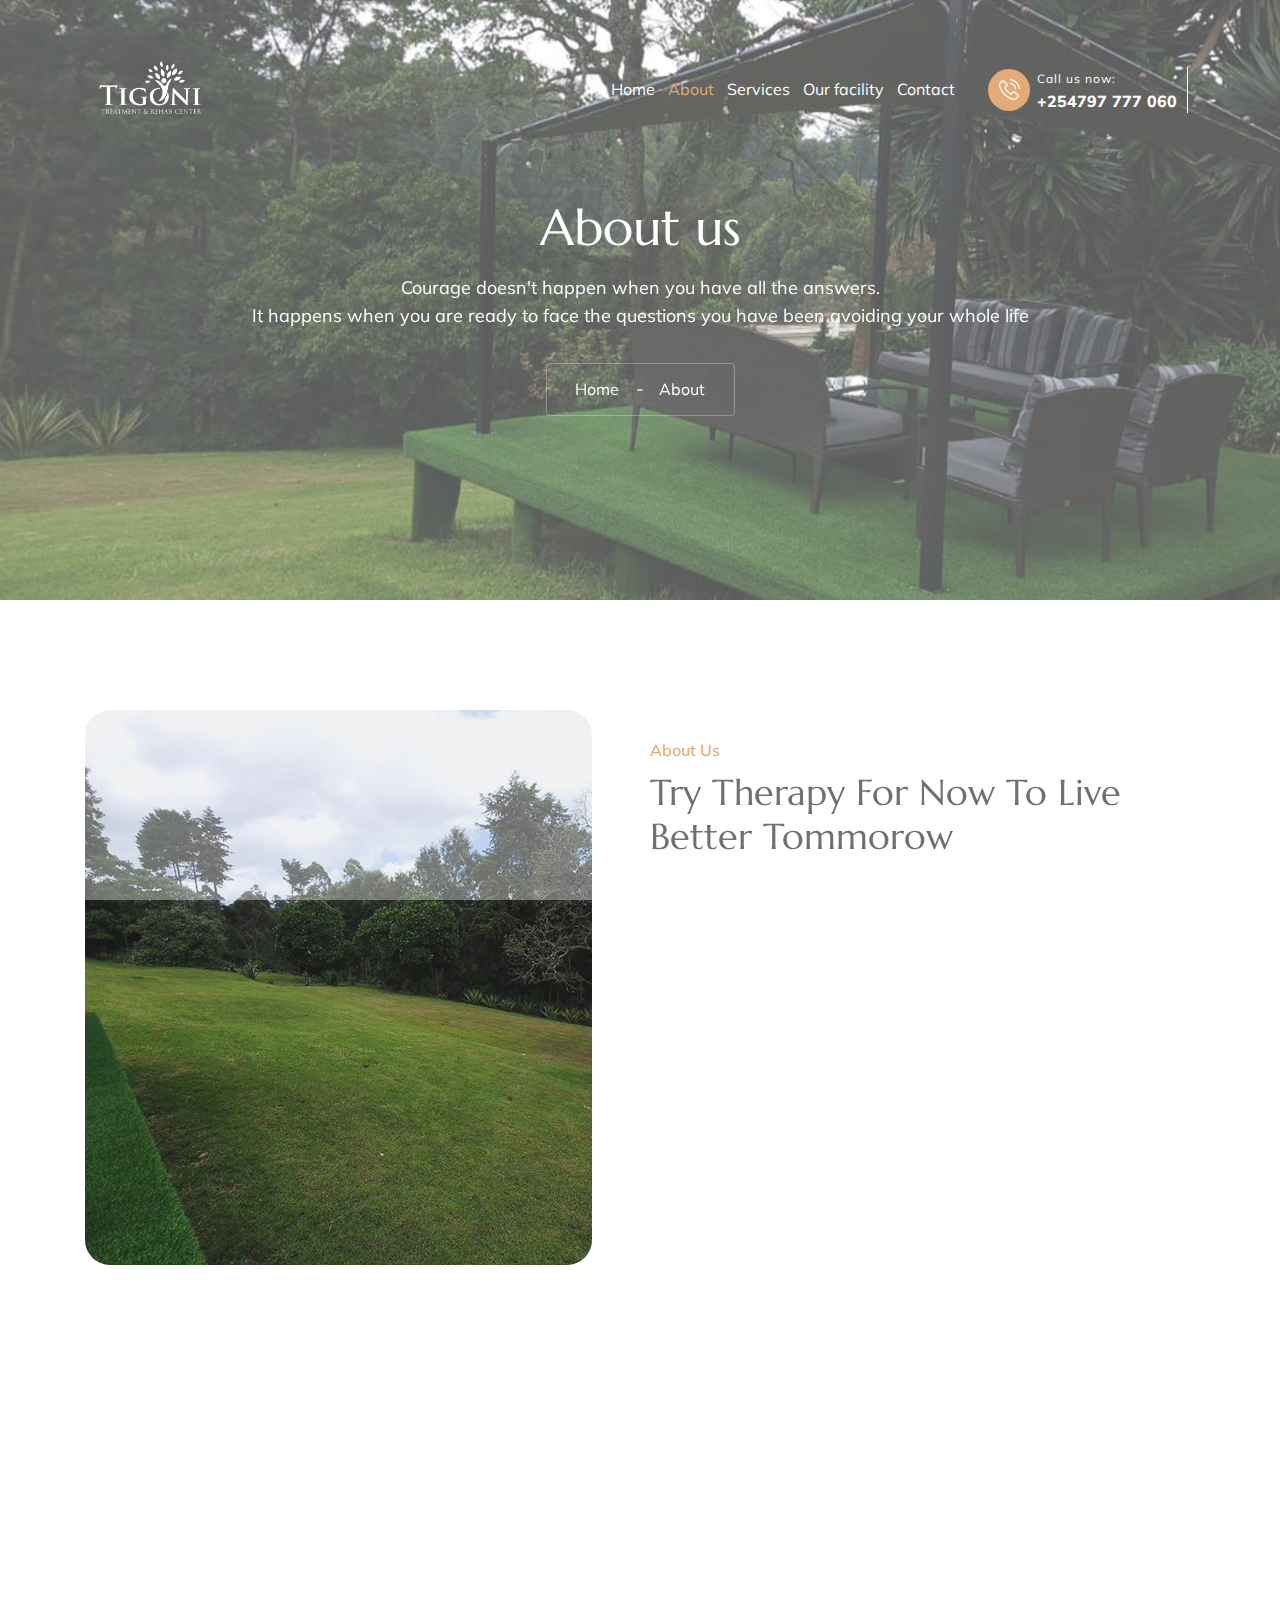
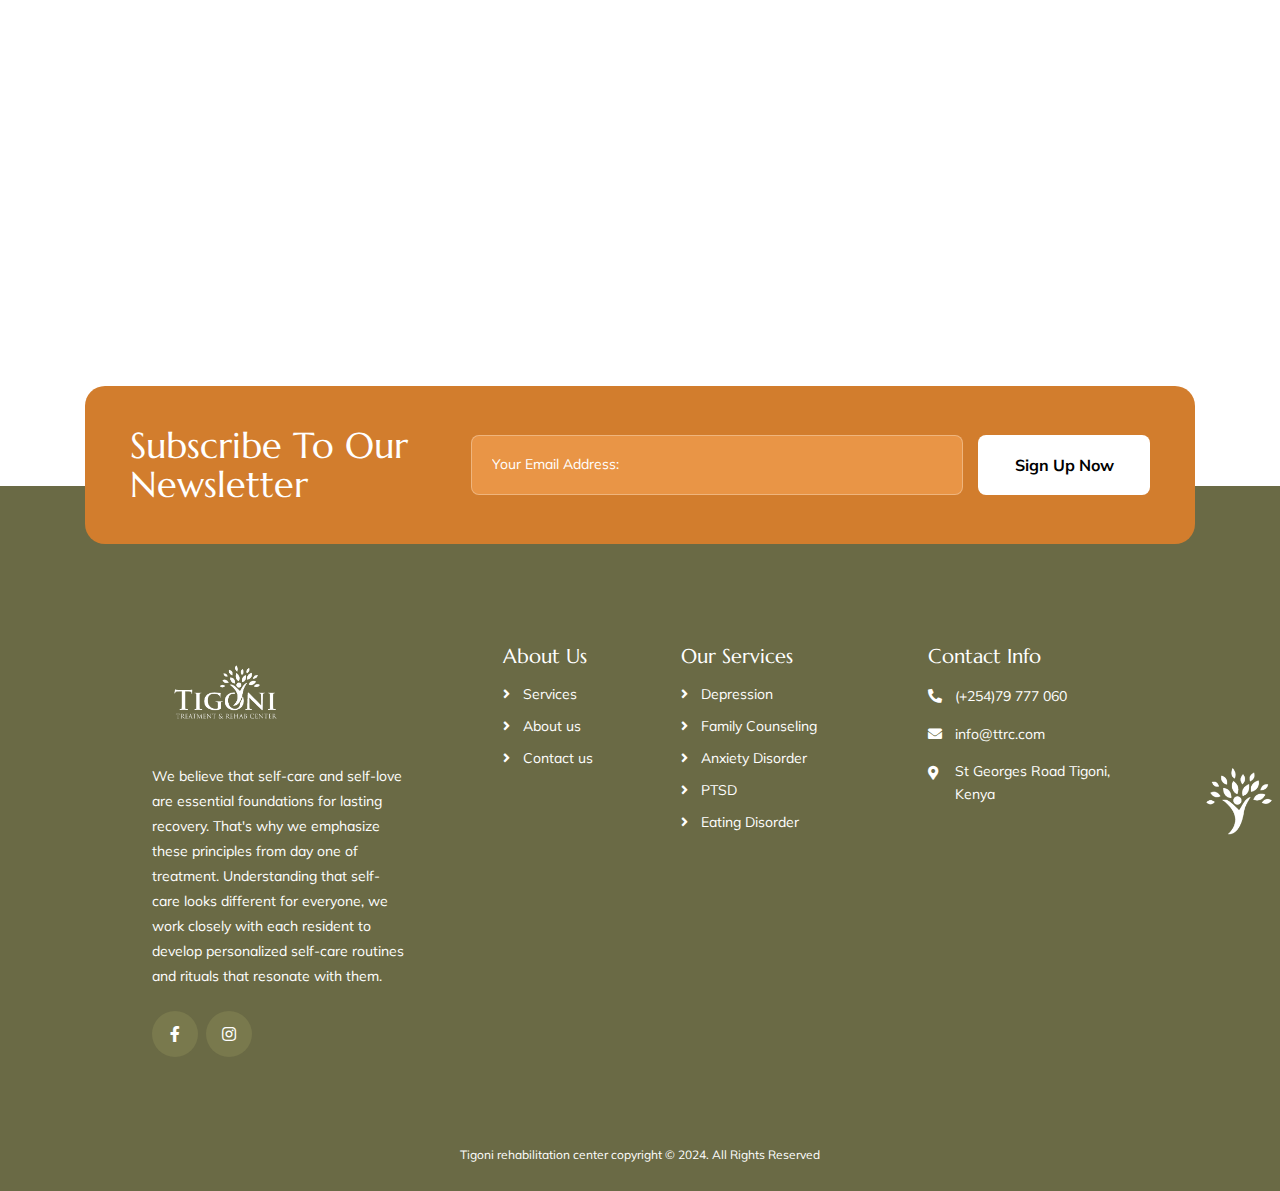
==== about.html @ bfd9f731 "Initial commit" ====
<!DOCTYPE html>
<html lang="en">

<head>
    <meta charset="UTF-8">
    <meta name="viewport" content="width=device-width, initial-scale=1.0">
    <link rel="apple-touch-icon" sizes="57x57" href="assets/images/favicon/apple-icon-57x57.png">
    <link rel="apple-touch-icon" sizes="60x60" href="assets/images/favicon/apple-icon-60x60.png">
    <link rel="apple-touch-icon" sizes="72x72" href="assets/images/favicon/apple-icon-72x72.png">
    <link rel="apple-touch-icon" sizes="76x76" href="assets/images/favicon/apple-icon-76x76.png">
    <link rel="apple-touch-icon" sizes="114x114" href="assets/images/favicon/apple-icon-114x114.png">
    <link rel="apple-touch-icon" sizes="120x120" href="assets/images/favicon/apple-icon-120x120.png">
    <link rel="apple-touch-icon" sizes="144x144" href="assets/images/favicon/apple-icon-144x144.png">
    <link rel="apple-touch-icon" sizes="152x152" href="assets/images/favicon/apple-icon-152x152.png">
    <link rel="apple-touch-icon" sizes="180x180" href="assets/images/favicon/apple-icon-180x180.png">
    <link rel="icon" type="image/png" sizes="192x192"  href="assets/images/favicon/android-icon-192x192.png">
    <link rel="icon" type="image/png" sizes="32x32" href="assets/images/favicon/favicon-32x32.png">
    <link rel="icon" type="image/png" sizes="96x96" href="assets/images/favicon/favicon-96x96.png">
    <link rel="icon" type="image/png" sizes="16x16" href="assets/images/favicon/favicon-16x16.png">
    <link rel="manifest" href="assets/images/favicon/manifest.json">
    <meta name="msapplication-TileColor" content="#ffffff">
    <meta name="msapplication-TileImage" content="/ms-icon-144x144.png">
    <meta name="theme-color" content="#ffffff">
    <title>TIGONI REHABILITATION CENTER</title>
    <link rel="stylesheet" href="https://use.fontawesome.com/releases/v5.15.4/css/all.css">
    <link rel="stylesheet" href="assets/bootstrap/bootstrap.min.css">
    <link rel="stylesheet" href="assets/css/aos.css">
    <link rel="stylesheet" href="assets/css/custom.css">
    <link rel="stylesheet" href="assets/css/mobile.css">
    <link rel="stylesheet" href="assets/css/owl.carousel.css">
</head>

<body>
    <!-- Preloader -->
    <div class="loader-mask">
        <div class="loader">
            <div></div>
            <div></div>
        </div>
    </div>
    <!-- Preloader -->
    <!-- HEADER START-->
    <div class="header-main-con w-100 float-left">
        <div class="container-fluid">
            <nav class="navbar navbar-expand-lg navbar-light p-0">
                <a class="navbar-brand" href="index.html">
                    <figure class="mb-0">
                        <img src="assets/images/logo1.png" alt="logo" style="width: 150px; height:auto;">
                    </figure>
                </a>
                <button class="navbar-toggler collapsed" type="button" data-toggle="collapse"
                    data-target="#navbarSupportedContent" aria-controls="navbarSupportedContent" aria-expanded="false"
                    aria-label="Toggle navigation">
                    <span class="navbar-toggler-icon"></span>
                    <span class="navbar-toggler-icon"></span>
                    <span class="navbar-toggler-icon"></span>
                </button>
                <div class="collapse navbar-collapse justify-content-end" id="navbarSupportedContent">
                    <ul class="navbar-nav">
                        <li class="nav-item dropdown">
                            <a class="nav-link p-0" href="index.html">Home</a>
                            
                        </li>
                        <li class="nav-item">
                            <a class="nav-link p-0 active" href="about.html">About</a>
                        </li>
                        <li class="nav-item">
                            <a class="nav-link p-0" href="services.html">Services</a>
                        </li>
                        <li class="nav-item dropdown">
                            <a class="nav-link p-0" href="projects.html">Our facility</a>
                           
                        </li>
                       
                        
                        <li class="nav-item">
                            <a class="nav-link p-0" href="contact.html">Contact</a>
                        </li>
                    </ul>
                    <div class="header-contact d-flex align-items-center">
                        <div class="phone d-flex align-items-center">
                            <figure class="mb-0">
                                <img src="assets/images/phone.png" alt="phone">
                            </figure>
                            <div class="phone-txt">
                                <span class="d-block">Call us now:</span>
                                <a href="tel:+254797777060">+254797 777 060</a>
                            </div>
                        </div>
                    </div>
                </div>
                
            </nav>
        </div>
    </div>
    <!-- HEADER END -->
    <!-- BANNER SECTION START -->
    <section class="sub-banner-section w-100 float-left d-flex align-items-center">
        <div class="container">
            <div class="sub-banner-inner-con text-center">
                <h1 data-aos="fade-up" data-aos-duration="700">About us</h1>
                <p data-aos="fade-up" data-aos-duration="700">Courage doesn't happen when you have all the answers. 
                    <br>
                    It happens when you are ready to face the questions you have been avoiding your whole life</p>
                <nav aria-label="breadcrumb" data-aos="fade-up" data-aos-duration="700">
                    <ol class="breadcrumb d-inline-block mb-0">
                        <li class="breadcrumb-item d-inline-block"><a href="index.html">Home</a></li>
                        <li class="breadcrumb-item active text-white d-inline-block" aria-current="page">About</li>
                    </ol>
                </nav>
            </div>
        </div>
    </section>
    <!-- BANNER SECTION END -->
    <!-- ABOUT SECTION START -->
    <section class="about-main-section about-us-about padding-top padding-bottom w-100 float-left position-relative">
        <div class="container position-relative">
            <div class="about-inner-con">
                <div class="about-img-con">
                    <figure class="mb-0" data-aos="fade-up" data-aos-duration="700">
                        <img src="assets/images/about-us-about-img.jpg" alt="about-us-about-img">
                    </figure>
                </div>
                <div class="about-txt-con">
                    <div class="generic-title" data-aos="fade-up" data-aos-duration="700">
                        <span class="small-text">About Us</span>
                        <h2 class="mb-0">Try Therapy For Now
                            To Live Better Tommorow</h2>
                    </div>
                    <p data-aos="fade-up" data-aos-duration="700">Therapy provides a safe space to explore emotions, behaviors,
                         and thoughts, fostering self-awareness, coping skills,
                         and resilience, leading to personal growth, healing, and improved mental well-being.</p>
                    <p data-aos="fade-up" data-aos-duration="700">
                        Therapy facilitates understanding, acceptance, and positive change for individuals.
                        </p>
                    <ul class="list-unstyled" data-aos="fade-up" data-aos-duration="700">
                        <li>Psychodynamic Therapy</li>
                        <li>Free Consultants</li>
                        <li>Couple Problem Therapy</li>
                        <li>Metal Satisfications</li>
                    </ul>
                    <div class="generic-btn" data-aos="fade-up" data-aos-duration="700">
                        <a href="services.html">Get Started</a>
                    </div>
                </div>
            </div>
            <div class="about-special-txt" data-aos="fade-up" data-aos-duration="700">
                <figure>
                    <img src="assets/images/about-quote-img.png" alt="about-quote-img">
                </figure>
                <h4>Our wounds are often the openings into the best and most beautiful part of us.
                </h4>
            </div>
        </div>
    </section>
    <!-- ABOUT SECTION END -->
    <!-- COUNTER SECTION START -->
  
    <!-- COUNTER SECTION END -->
    <!-- TEAM SECTION START -->
    <!--<section class="team-main-section w-100 float-left padding-top padding-bottom light-bg">
        <div class="container">
            <div class="generic-title text-center" data-aos="fade-up" data-aos-duration="700">
                <span class="small-text">Team Members</span>
                <h2 class="mb-0">Our Proffesional Team</h2>
            </div>
            <div class="team-inner-section">
                <div class="member-con text-center" data-aos="fade-up" data-aos-duration="700">
                    <div class="member-img-details position-relative">
                        <figure>
                            <img src="assets/images/team-img1.jpg" alt="team-img1">
                        </figure>
                        <div class="member-detail-box">
                            <ul class="list-unstyled">
                                <li class="d-inline-block">
                                    <a href="https://www.facebook.com/"><i class="fab fa-facebook-f"></i></a>
                                </li>
                                <li class="d-inline-block"><a
                                        href="https://twitter.com/i/flow/login?input_flow_data=%7B%22requested_variant%22%3A%22eyJsYW5nIjoiZW4ifQ%3D%3D%22%7D"><i
                                            class="fab fa-twitter"></i></a></li>
                                <li class="d-inline-block"><a href="https://www.linkedin.com/login"><i
                                            class="fab fa-linkedin-in"></i></a></li>
                            </ul>
                            <p>Nuis aute irure dolor
                                reprehenderit in volutae
                                velit esse fugiat...</p>
                            <div class="generic-btn">
                                <a href="contact.html">Book Appointment</a>
                            </div>
                        </div>
                    </div>
                    <h4>Alice Waters</h4>
                    <span class="d-block">Sycho Founder</span>
                </div>
                <div class="member-con text-center" data-aos="fade-up" data-aos-duration="700">
                    <div class="member-img-details position-relative">
                        <figure>
                            <img src="assets/images/team-img2.jpg" alt="team-img2">
                        </figure>
                        <div class="member-detail-box">
                            <ul class="list-unstyled">
                                <li class="d-inline-block">
                                    <a href="https://www.facebook.com/"><i class="fab fa-facebook-f"></i></a>
                                </li>
                                <li class="d-inline-block"><a
                                        href="https://twitter.com/i/flow/login?input_flow_data=%7B%22requested_variant%22%3A%22eyJsYW5nIjoiZW4ifQ%3D%3D%22%7D"><i
                                            class="fab fa-twitter"></i></a></li>
                                <li class="d-inline-block"><a href="https://www.linkedin.com/login"><i
                                            class="fab fa-linkedin-in"></i></a></li>
                            </ul>
                            <p>Nuis aute irure dolor
                                reprehenderit in volutae
                                velit esse fugiat...</p>
                            <div class="generic-btn">
                                <a href="contact.html">Book Appointment</a>
                            </div>
                        </div>
                    </div>
                    <h4>Jamie Oliver</h4>
                    <span class="d-block">Therapy Expert</span>
                </div>
                <div class="member-con text-center" data-aos="fade-up" data-aos-duration="700">
                    <div class="member-img-details position-relative">
                        <figure>
                            <img src="assets/images/team-img3.jpg" alt="team-img3">
                        </figure>
                        <div class="member-detail-box">
                            <ul class="list-unstyled">
                                <li class="d-inline-block">
                                    <a href="https://www.facebook.com/"><i class="fab fa-facebook-f"></i></a>
                                </li>
                                <li class="d-inline-block"><a
                                        href="https://twitter.com/i/flow/login?input_flow_data=%7B%22requested_variant%22%3A%22eyJsYW5nIjoiZW4ifQ%3D%3D%22%7D"><i
                                            class="fab fa-twitter"></i></a></li>
                                <li class="d-inline-block"><a href="https://www.linkedin.com/login"><i
                                            class="fab fa-linkedin-in"></i></a></li>
                            </ul>
                            <p>Nuis aute irure dolor
                                reprehenderit in volutae
                                velit esse fugiat...</p>
                            <div class="generic-btn">
                                <a href="contact.html">Book Appointment</a>
                            </div>
                        </div>
                    </div>
                    <h4>Clare Smyth</h4>
                    <span class="d-block">Sycho Founder</span>
                </div>
                <div class="member-con text-center" data-aos="fade-up" data-aos-duration="700">
                    <div class="member-img-details position-relative">
                        <figure>
                            <img src="assets/images/team-img4.jpg" alt="team-img4">
                        </figure>
                        <div class="member-detail-box">
                            <ul class="list-unstyled">
                                <li class="d-inline-block">
                                    <a href="https://www.facebook.com/"><i class="fab fa-facebook-f"></i></a>
                                </li>
                                <li class="d-inline-block"><a
                                        href="https://twitter.com/i/flow/login?input_flow_data=%7B%22requested_variant%22%3A%22eyJsYW5nIjoiZW4ifQ%3D%3D%22%7D"><i
                                            class="fab fa-twitter"></i></a></li>
                                <li class="d-inline-block"><a href="https://www.linkedin.com/login"><i
                                            class="fab fa-linkedin-in"></i></a></li>
                            </ul>
                            <p>Nuis aute irure dolor
                                reprehenderit in volutae
                                velit esse fugiat...</p>
                            <div class="generic-btn">
                                <a href="contact.html">Book Appointment</a>
                            </div>
                        </div>
                    </div>
                    <h4>Hekim Rswana</h4>
                    <span class="d-block">Therapy Expert</span>
                </div>
            </div>
        </div>
    </section>-->
    <!-- TEAM SECTION END -->
    <!-- CONTACT SECTION START -->
    <section class="w-100 float-left about-contact-con index3-contact-con contact-con position-relative padding-top padding-bottom">
        <div class="container">
            <div class="contact-width-box">
                <div class="contact-inner-con">
                    <div class="contact-image-con" data-aos="fade-up" data-aos-duration="700">
                        <figure class="mb-0">
                            <img src="assets/images/about-contact-img.jpg" alt="about-contact-img">
                        </figure>
                    </div>
                    <div class="contact-form ">
                        <span class="sub-txt d-block" data-aos="fade-up" data-aos-duration="700">Book With Us Now</span>
                        <h2 data-aos="fade-up" data-aos-duration="700">Get an Appointment</h2>
                        <p data-aos="fade-up" data-aos-duration="700">
                            </p>
                        <form class="form-box" method="post" id="contactpage" action="submit.php">
                            <ul class="list-unstyled ">
                                <li data-aos="fade-up" data-aos-duration="700">
                                    <input type="text" name="fname" id="fname" placeholder="Your Name:">
                                    <i class="fas fa-user"></i>
                                </li>
                                <li data-aos="fade-up" data-aos-duration="700">
                                    <input type="email" placeholder="Email address:" name="email" id="email">
                                    <i class="fas fa-envelope"></i>
                                </li>
                                <li data-aos="fade-up" data-aos-duration="700">
                                    <select name="department" id="department">
                                        <option value="department">Services</option>
                                        <option value="department1">Consultation/Tour</option>
                                        <option value="department2">Administration</option>
                                        <option value="department3">Counseling</option>
                                    </select>
                                </li>
                                <li data-aos="fade-up" data-aos-duration="700">
                                    <select name="doctor" id="doctor">
                                        <option value="doctor">Time of day</option>
                                        <option value="doctor1">Morning</option>
                                        <option value="doctor2">Afternoon</option>
                                        <option value="doctor3">Evening</option>
                                      </select>
                                </li>
                                <li data-aos="fade-up" data-aos-duration="700">
                                    <input placeholder="Date & Time" type="date" id="date">
                                </li>
                                <li data-aos="fade-up" data-aos-duration="700">
                                    <input type="tel" name="phone" id="phone" placeholder="Phone Number">
                                    <i class="fas fa-phone-alt"></i>
                                </li>
                            </ul>
                            <div class="submit-btn" data-aos="fade-up" data-aos-duration="700">
                                <button type="submit" id="submit">
                                    Make an Appointment
                                </button>
                            </div>
                        </form>
                    </div>
                </div>
            </div>
        </div>
    </section>
    <!-- CONTACT SECTION END -->
   
    <!-- FOOTER SECTION START -->
    <section class="footer-main-section w-100 float-left position-relative">
        <div class="container">
            <div class="subscribe-con d-flex">
                <h4>Subscribe To Our <br>
                    Newsletter</h4>
                <div class="form-sec">
                    <input type="email" name="email" id="mail" placeholder="Your Email Address:">
                    <button type="submit" id="submit" class="sign-up-btn">Sign Up Now</button>
                </div>
            </div>
            <div class="footer-inner-sec">
                <div class="footer-boxes">
                    <div class="footer-logo-con">
                        <a href="#" id="scrolltothetop">
                            <figure>
                                <img src="assets/images/logo1.png" alt="logo" style="width: 150px; height: auto;">
                            </figure>
                        </a>
                        <p> We believe that self-care and self-love are essential foundations for lasting recovery.
                            That's why we emphasize these principles from day one of treatment. Understanding that
                            self-care looks different for everyone, we work closely with each resident
                            to develop personalized
                            self-care routines and rituals that resonate with them.
                         </p>
                        <div class="social-links">
                            <ul class="list-unstyled mb-0 d-flex ">
                                <li class="d-flex justify-content-center align-items-center"><a
                                    href="https://www.facebook.com/p/TTRC-Tigoni-61556489129587/"><i class="fab fa-facebook-f"></i></a>
                            </li>
                            
                            <li class="d-flex justify-content-center align-items-center"><a
                                    href="https://www.instagram.com/ttrc_tigoni/"><i
                                        class="fab fa-instagram"></i></a>
                            </li>
                            </ul>
                        </div>
                    </div>
                </div>
                <div class="footer-text-boxes">
                    <h4>About Us</h4>
                    <ul class="mb-0 list-unstyled">
                        <li class="position-relative"><a href="services.html"><i
                                    class="fas fa-angle-right"></i>Services</a></li>
                        <li class="position-relative"><a href="about.html"><i class="fas fa-angle-right"></i>About
                                us</a></li>
                      
                        <li class="position-relative mb-0"><a href="contact.html"><i
                                    class="fas fa-angle-right"></i>Contact us</a>
                        </li>
                    </ul>
                </div>
                <div class="footer-text-boxes">
                    <h4>Our Services</h4>
                    <ul class="mb-0 list-unstyled">
                        <li class="position-relative"><a href="services.html"><i class="fas fa-angle-right"></i>Depression
                                </a>
                        </li>
                        <li class="position-relative"><a href="services.html"><i class="fas fa-angle-right"></i>Family
                                Counseling</a></li>
                        <li class="position-relative"><a href="services.html"><i class="fas fa-angle-right"></i>Anxiety
                                Disorder</a>
                        </li>
                        <li class="position-relative"><a href="services.html"><i class="fas fa-angle-right"></i>PTSD
                                </a>
                        </li>
                        <li class="position-relative mb-0"><a href="services.html"><i
                                    class="fas fa-angle-right"></i>Eating Disorder
                                </a></li>
                    </ul>
                </div>
                <div class="footer-text-boxes">
                    <h4>Contact Info</h4>
                    <ul class="mb-0 list-unstyled">
                        <li class="position-relative"><a href="tel:+254797777060"><i class="fas fa-phone-alt"></i>(+254)79 777 060
                        </a></li>
                <li class="position-relative"><a href="mailto:info@ttrc.com"><i
                            class="fas fa-envelope"></i>info@ttrc.com</a></li>
                <li class="position-relative mb-0"><i class="fas fa-map-marker-alt"></i>St Georges Road 
                    Tigoni,<br> Kenya</li>
                    </ul>
                </div>
            </div>
        </div>
    </section>
    <div class="copy-rihgt-sec w-100 float-left text-center">
        <p class="mb-0">Tigoni rehabilitation center copyright © 2024. All Rights Reserved</p>
    </div>
    <a id="button"></a>
    <!-- FOOTER SECTION END -->
    <script src="assets/js/jquery.min.js"></script>
    <script src="assets/js/popper.min.js"></script>
    <script src="assets/js/bootstrap.min.js"></script>
    <script src="assets/js/owl.carousel.js"></script>
    <script src="assets/js/aos.js"></script>
    <script src="assets/js/jquery.validate.js"></script>
    <script src="assets/js/contact-form.js"></script>
    <script src="assets/js/custom.js"></script>
    <script>
        $(window).on('load', function(){ 
        // Preloader
        $('.loader').fadeOut();
        $('.loader-mask').delay(350).fadeOut('slow');
        });
    </script>
    <script>
        AOS.init();
    </script>
    <script>
        var btn = $('#button');
         
         $(window).scroll(function() {
           if ($(window).scrollTop() > 300) {
           btn.addClass('show');
         }
          else {
           btn.removeClass('show');
         }
         });
         btn.on('click', function(e) {
         e.preventDefault();
         $('html, body').animate({scrollTop:0}, '300');
       });
    </script>
    <script>
        $('#owl-carouselone').owlCarousel({
            loop: true,
            margin: 30,
            nav: true,
            responsive: {
                0: {
                    items: 1
                },
                500: {
                    items: 2,
                    margin: 15
                },
                600: {
                    items: 3,
                    margin: 15
                },
                1000: {
                    items: 3
                },
                1400: {
                    items: 3
                },
                1600: {
                    items: 4
                }
            }
        })
        $('#owl-carouseltwo').owlCarousel({
            loop: true,
            margin: 30,
            nav: true,
            responsive: {
                0: {
                    items: 1
                },
                500: {
                    items: 2,
                    margin: 15
                },
                600: {
                    items: 3,
                    margin: 15
                },
                700: {
                    items: 3,
                    margin: 15
                },
                1000: {
                    items: 3
                }
            }
        })
        $('#owl-carouselfour').owlCarousel({
            loop: true,
            margin: 30,
            nav: true,
            responsive: {
                0: {
                    items: 1
                },
                500: {
                    items: 2,
                    margin: 15
                },
                600: {
                    items: 2,
                    margin: 15
                },
                700: {
                    items: 2,
                    margin: 15
                },
                1000: {
                    items: 3
                }
            }
        })
    </script>
    <script>
        AOS.init();
        function lightbox_open() {
            var lightBoxVideo = document.getElementById("VisaChipCardVideo");
            //   window.scrollTo(0, 0);
            document.getElementById('light').style.display = 'block';
            document.getElementById('fade1').style.display = 'block';
            lightBoxVideo.play();
        }

        function lightbox_close() {
            var lightBoxVideo = document.getElementById("VisaChipCardVideo");
            document.getElementById('light').style.display = 'none';
            document.getElementById('fade1').style.display = 'none';
            lightBoxVideo.pause();
        }
    </script>
    <script>
        $(document).ready(function () {

            var counters = $(".count");
            var countersQuantity = counters.length;
            var counter = [];

            for (i = 0; i < countersQuantity; i++) {
                counter[i] = parseInt(counters[i].innerHTML);
            }

            var count = function (start, value, id) {
                var localStart = start;
                setInterval(function () {
                    if (localStart < value) {
                        localStart++;
                        counters[id].innerHTML = localStart;
                    }
                }, 40);
            }

            for (j = 0; j < countersQuantity; j++) {
                count(0, counter[j], j);
            }
        });



        $('.count').each(function () {
            $(this).prop('Counter', 0).animate({
                Counter: $(this).text()
            }, {
                duration: 3300,
                easing: 'swing',
                step: function (now) {
                    $(this).text(Math.ceil(now));
                }
            });
        });
    </script>
    <script>
        // Get the link element
        const link = document.getElementById('scrollToTopLink');

        // Add click event listener to the link
        link.addEventListener('click', scrollToTop);

        // Function to scroll to the top of the page
        function scrollToTop(event) {
            event.preventDefault(); // Prevent default anchor behavior (scrolling to the section)

            // Scroll to the top smoothly
            window.scrollTo({
                top: 0,
                behavior: 'smooth'
            });
        }
    </script>
</body>

</html>
---- assets/css/custom.css ----
@import url('https://fonts.googleapis.com/css2?family=DM+Sans:opsz,wght@9..40,500&family=Marcellus&family=Mulish:wght@400;500;600;700;800&display=swap');

:root {
    --primary-color: #fff;
    --secondary-color: #232323;
    --accent: #D27D2D;
    --text-color: #7a7a7a;
    --button-color: #6a6a45;
}

* {
    margin: 0;
    padding: 0;
    box-sizing: border-box;
}

html {
    scroll-behavior: smooth;
}

body {
    font-size: 16px;
    line-height: 23px;
    color: var(--text-color);
    font-weight: 400;
    font-family: 'Mulish', sans-serif;
}

/* generics start */
h1 {
    font-size: 66px;
    line-height: 73px;
    font-weight: 400;
    font-family: 'Marcellus', serif;
}

h2 {
    font-size: 42px;
    line-height: 56px;
    font-weight: 400;
    font-family: 'Marcellus', serif;
}

h3 {
    font-size: 30px;
    line-height: 44px;
    font-weight: 400;
    font-family: 'Marcellus', serif;
    color: var(--secondary-color);
}

h4 {
    font-size: 20px;
    line-height: 26px;
    font-weight: 400;
    font-family: 'Marcellus', serif;
    color: var(--secondary-color);
}

h5 {
    font-size: 18px;
    line-height: 22px;
    font-family: 'Marcellus', serif;
    color: var(--secondary-color);
}

.small-text {
    font-size: 16px;
    line-height: 28px;
    font-weight: 600;
    color: var(--accent);
    display: block;
}

.generic-btn a {
    font-size: 16px;
    font-weight: 700;
    line-height: 18px;
    padding: 21px 25px;
    border-radius: 8px;
    display: inline-block;
    text-decoration: none;
    background: var(--accent);
    color: var(--primary-color);
}

.padding-top {
    padding-top: 150px;
}

.padding-bottom {
    padding-bottom: 150px;
}

.light-bg {
    background: #fbf7f3;
}

/* generics end */
/* header style */
.container-fluid {
    padding: 0 15.3%;
}

.navbar-expand-lg .navbar-nav .dropdown-menu {
    position: absolute;
    padding: 0;
    overflow: hidden;
    top: 10px;
}

.header-con .navbar-light .navbar-nav .nav-item.dropdown:hover .dropdown-menu {
    display: block;
}

.header-main-con .navbar-light .navbar-nav .nav-item.active,
.header-main-con .navbar-light .navbar-nav .active>.nav-link {
    color: var(--accent);
}

.navbar-expand-lg .navbar-nav .dropdown-menu .dropdown-item {
    padding: 8px 20px;
}

.navbar-expand-lg .navbar-nav .dropdown-menu .dropdown-item:hover {
    color: var(--primary-color);
    background: var(--accent);
}

.header-main-con {
    position: absolute;
    top: 0;
    left: 0;
    z-index: 4;
    padding: 20px 0 0;
}


.header-main-con .navbar-light .navbar-nav .nav-link {
    color: var(--primary-color);
}

.header-main-con .navbar-light .navbar-nav .nav-link:hover {
    color: var(--accent);
}

.header-main-con .dropdown-item.active,
.header-main-con .dropdown-item:active {
    color: #fff;
    text-decoration: none;
    background-color: var(--accent);
}

.navbar-light .navbar-nav .nav-link.active {
    color: var(--accent);
}

.header-main-con .navbar-nav {
    gap: 28px;
    margin-right: 51px;
}

.header-main-con .phone-txt span {
    font-size: 12px;
    letter-spacing: 1px;
    color: var(--primary-color);
}

.header-main-con .phone figure {
    margin-right: 7px;
    width: 42px;
    height: 42px;
    display: flex;
    align-items: center;
    justify-content: center;
    border-radius: 100%;
    background: var(--accent);
}

.cart-box {
    display: flex;
    align-items: center;
    margin-right: 8px;
}

.cart-box a:first-child {
    margin-right: 23px;
}

.header-main-con .phone-txt a {
    font-size: 18px;
    font-weight: 800;
    color: var(--primary-color);
}

.header-main-con .phone-txt a:hover {
    color: var(--accent);
}

.header-contact .phone {
    padding-left: 23px;
    margin-right: 15px;
    padding-right: 28px;
    border-right: 1px solid var(--primary-color);
}

.cart-box a i {
    color: var(--primary-color);
    font-size: 22px;
}

.navbar-collapse {
    margin-right: 10px;
}

/* header style */
/* banner style */
.banner-main-section {
    background: url(../images/banner-bg-image.jpg) no-repeat top;
    height: 1050px;
    position: relative;
    background-size: cover;
    overflow: hidden;
}

.banner-main-section::after {
    content: "";
    background: rgb(106, 106, 69,.8);
    position: absolute;
    left: 0;
    top: 0;
    width: 100%;
    height: 100%;
}

.banner-txt-section span,
.banner-txt-section h1,
.banner-txt-section p {
    color: var(--primary-color);
}

.banner-btns a {
    transition: .4s ease-in-out;
}

.banner-btns.generic-btn a:last-child {
    margin-left: 10px;
    padding: 21px 43px;
    color: var(--secondary-color);
    background: var(--primary-color);
}

.banner-btns.generic-btn a:first-child:hover {
    color: var(--primary-color);
    background: var(--button-color);
}

.banner-btns.generic-btn a:last-child:hover {
    color: var(--primary-color);
    background: var(--accent);
}

.banner-inner-con {
    position: relative;
    z-index: 3;
    display: grid;
    grid-template-columns: 50% 46%;
    gap: 40px;
    align-items: center;
}

.banner-images-con {
    position: relative;
}

.banner-images-con figure {
    border-radius: 38px;
    overflow: hidden;
    width: fit-content;
    position: absolute;
}

.banner-images-con figure:first-child img {
    width: 467px;
    height: 467px;
    object-fit: cover;
}

.banner-images-con figure:nth-child(2) img {
    width: 348px;
    height: 348px;
    object-fit: cover;
}

.banner-images-con figure:first-child {
    top: 50%;
    right: 132px;
    transform: translateY(-51%);
}

.banner-images-con figure:nth-child(2) {
    right: -251px;
    top: -410px;
}

.banner-images-con figure:last-child {
    top: -33px;
    right: -313px;
    overflow: visible;
}

.banner-images-con::before {
    content: "";
    width: 88px;
    height: 84px;
    border-radius: 15px;
    background: var(--primary-color);
    position: absolute;
    right: 132px;
    bottom: 262px;
}

.banner-images-con::after {
    content: "";
    width: 88px;
    height: 84px;
    border-radius: 15px;
    background: var(--accent);
    position: absolute;
    right: 512px;
    bottom: -339px;
}

.banner-txt-section span::before {
    content: "";
    width: 53px;
    height: 2px;
    background: var(--primary-color);
    position: absolute;
    left: 0;
    top: 50%;
    transform: translateY(-50%);
}

.banner-txt-section span {
    padding-left: 65px;
    display: block;
    margin-bottom: 12px;
}

.banner-txt-section p {
    font-size: 18px;
    line-height: 28px;
    font-weight: 500;
    margin-bottom: 33px;
}

.banner-txt-section h1 {
    margin-bottom: 10px;
}

.social-links {
    z-index: 3;
    position: absolute;
    left: 68px;
    top: 50%;
    transform: translateY(-46%);
}

.social-links ul li {
    margin-bottom: 15px;
}

.social-links ul li a {
    color: var(--primary-color);
    width: 46px;
    height: 46px;
    border-radius: 100%;
    display: flex;
    align-items: center;
    justify-content: center;
    text-decoration: none;
    background: rgb(106, 106, 69, .90);
    transition: .4s ease-in-out;
}

.social-links ul li a:hover {
    transform: translateY(-6px);
    background: var(--accent);
}

/* banner style */
/* service section style */

.treatment-types {
    padding: 13px 13px 30px;
    border-radius: 15px;
    background: var(--primary-color);
}

.service-slider .type-img figure img {
    width: auto;
}

.type-img {
    width: 78px;
    height: 78px;
    border-radius: 100%;
    background: var(--accent);
    display: flex;
    align-items: center;
    justify-content: center;
    position: absolute;
    left: 50%;
    top: 170px;
    transform: translateX(-50%);
}

.treatment-types>figure {
    border-radius: 15px;
    overflow: hidden;
    margin-bottom: 57px;
    transition: .4s ease-in-out;
}

.treatment-types:hover>figure {
    transform: translateY(8px);
}

.treatment-types>figure img {
    height: 196px;
    object-fit: cover;
}

.treatment-types h4 {
    margin-bottom: 5px;
}

.treatment-types a,
.treatment-types a i {
    color: var(--button-color);
    font-weight: 700;
    font-size: 14px;
}

.treatment-types a:hover,
.treatment-types a:hover i {
    color: var(--accent);
}

.generic-title {
    margin-bottom: 40px;
    color: var(--secondary-color);
}

.generic-title .small-text {
    margin-bottom: 7px;
}

.treatment-types p {
    padding: 0 15px;
}

.service-slider .owl-nav .owl-prev span,
.service-slider .owl-nav .owl-next span,
.service-slider .owl-dots {
    display: none;
}

.service-slider .owl-nav .owl-prev,
.service-slider .owl-nav .owl-next {
    width: 19px;
    height: 34px;
    position: absolute;
    top: 50%;
    transform: translateY(-50%);
    opacity: .5;
}

.service-slider .owl-nav .owl-prev:hover,
.service-slider .owl-nav .owl-next:hover {
    opacity: 1;
}

.service-slider .owl-nav .owl-prev {
    background: url(../images/slider-left-img.png) no-repeat !important;
    left: -70px;
}

.service-slider .owl-nav .owl-next {
    background: url(../images/slider-right-img.png) no-repeat !important;
    right: -70px;
}

.service-slider .owl-nav .owl-prev:focus,
.service-slider .owl-nav .owl-next:focus {
    outline: none;
}

/* service section style */
/* about section style */
.about-inner-con {
    display: grid;
    gap: 62px;
    grid-template-columns: 42.1% 43%;
    align-items: center;
}

.about-txt-con {
    margin-top: -10px;
}

.about-txt-con ul {
    display: grid;
    gap: 10px;
    grid-template-columns: 48% 48%;
    margin-bottom: 37px;
}

.about-txt-con ul li {
    position: relative;
    padding-left: 30px;
    color: var(--secondary-color);
    font-weight: 600;
}

.about-txt-con ul li::before {
    content: "\f058";
    font-family: "Font Awesome 5 Free";
    position: absolute;
    font-weight: 900;
    left: 0;
    top: 0;
    color: var(--accent);
}

.about-txt-con .generic-title {
    margin-bottom: 14px;
}

.about-video-box {
    position: relative;
    bottom: 171px;
    left: -69px;
    display: inline-block;
}

.about-txt-con .generic-btn a {
    padding: 20px 43px;
    background: var(--button-color);
    transition: .4s ease-in-out;
}

.about-txt-con .generic-btn a:hover {
    background: var(--accent);
    transform: translateY(-8px);
}

.about-video-box>figure {
    border-radius: 20px;
    border: 10px solid var(--primary-color);
}

.about-video-box>figure img {
    border-radius: 8px;
}

.about-txt-con p {
    font-size: 18px;
    line-height: 28px;
    margin-bottom: 24px;
}

/* about section style */
/* about video section */
#fade1 {
    top: 0;
    left: 0;
    width: 100%;
    height: 100%;
    opacity: .80;
    z-index: 1001;
    display: none;
    position: fixed;
    filter: alpha(opacity=80);
    background-color: black;
}

#fade2 {
    top: 0;
    left: 0;
    width: 100%;
    height: 100%;
    opacity: .80;
    z-index: 1001;
    display: none;
    position: fixed;
    filter: alpha(opacity=80);
    background-color: black;
}

#light iframe {
    width: 100%;
    height: 500px;
}

#light2,
#light {
    top: 70%;
    left: 50%;
    display: none;
    z-index: 1002;
    position: absolute;
    margin-top: -180px;
    transform: translate(-50%, -50%);
}

#light {
    width: 50%;
}

#light2 {
    width: 58%;
}

#light2 iframe {
    width: 100%;
    height: 500px;
}

#boxclose {
    top: -10px;
    width: 40px;
    right: -10px;
    height: 40px;
    padding: 7px 10px 10px;
    display: flex;
    align-items: center;
    z-index: 1002;
    cursor: pointer;
    font-size: 30px;
    font-weight: bold;
    line-height: 30px;
    position: absolute;
    border-radius: 50%;
    justify-content: center;
    color: var(--white-color);
    background: var(--accent);
}

.boxclose:before {
    content: "x";
    color: var(--primary-color);
    font-size: 22px;
}

#fade1:hover~#boxclose {
    display: none;
}

.test:hover~.test2 {
    display: none;
}

.about-video-box .btn-outer {
    position: absolute;
    top: 50%;
    left: -50px;
    transform: translateY(-50%);
}

.about-video-box .btn-outer a {
    width: 110px;
    height: 110px;
    display: flex;
    align-items: center;
    justify-content: center;
    background: var(--accent);
    border-radius: 100%;
    border: 8px solid var(--primary-color);
}

/* about video section */
/* contact section style */
.contact-con:before {
    top: 0;
    left: 0;
    width: 100%;
    content: "";
    height: 100%;
    position: absolute;
    background: rgb(238 137 97 / 100%);
}

.contact-con:after {
    top: 0;
    right: 0;
    width: 50%;
    height: 100%;
    content: "";
    position: absolute;
    background: url(../images/form-bg-img.jpg) no-repeat;
    background-size: cover;
}

.contact-inner-con:after {
    top: 50%;
    transform: translateY(-50%);
    left: 0;
    content: "";
    width: 333px;
    height: 329px;
    background: url(../images/shape-img.png) no-repeat;
    position: absolute;
    filter: brightness(0) saturate(100%) invert(83%) sepia(11%) saturate(4294%) hue-rotate(310deg) brightness(101%) contrast(88%);
}

.contact-form {
    width: 516px;
    position: relative;
    z-index: 1;
    color: var(--primary-color);
}

.form-box ul li {
    position: relative;
}

.form-box ul li i {
    position: absolute;
    right: 10px;
    top: 21px;
    font-size: 14px;
}

.form-box ul li input,
.form-box ul li select {
    border: none;
    font-size: 14px;
    height: 53px;
    color: var(--primary-color) !important;
    width: 100%;
    background: #e99546;
    box-shadow: 0 0 0 1px #D27D2D;
    padding: 10px 35px 10px 23px;
    border-radius: 5px;
}
.form-box input[type=date]{
    -webkit-appearance: none;
    -moz-appearance: none;
    appearance: none;
    color: var(--primary-color);
}
.form-box ul li select option {
    font-size: 15px;
    line-height: 18px;
    margin: 10px 0;
}

.form-box ul li input:focus-visible,
.form-box ul li select:focus {
    outline: none;
}

.form-box ul li select:focus,
.form-box ul li input:focus {
    box-shadow: 0 0 0 1px var(--primary-color);
}

.form-box input[type=date] {
    padding: 10px 8px 10px 23px;
}

.form-box ul li select {
    appearance: none;
}

.form-box ul li select {
    -webkit-appearance: none;
    -moz-appearance: none;
    background-image: url(../images/angle-down.png);
    background-repeat: no-repeat;
    background-position-x: 95%;
    background-position-y: 50%;
}

::-webkit-calendar-picker-indicator {
    filter: invert(1);
}

.contact-form span {
    font-weight: 600;
    font-size: 16px;
    line-height: 18px;
    margin-bottom: 13px;
}

.contact-form p {
    font-size: 18px;
    line-height: 28px;
    margin-bottom: 33px;
}

.contact-form span,
.contact-form h2,
.contact-form p,
.form-box ul li input::placeholder {
    color: var(--primary-color);
}

.contact-form ul li span {
    font-size: 14px;
    margin: 8px 0 0;
    display: inline-block;
}

.contact-con form ul li .dropdown .btn {
    width: 100%;
    font-size: 14px;
    display: flex;
    align-items: center;
    justify-content: space-between;
    background: #e99546;
    border: none;
    box-shadow: 0 0 0 1px #D27D2D;
    padding: 0 10px 0 23px;
    height: 53px;
    border-radius: 5px;
}

.contact-con form ul li .dropdown .dropdown-item {
    font-size: 14px;
}

.contact-con form ul li .dropdown .btn:focus {
    outline: none;
    border: none;
    background: none;
    box-shadow: 0 0 0 1px #D27D2D;
}

.contact-con form ul {
    display: grid;
    gap: 15px;
    margin-bottom: 30px;
    grid-template-columns: 48.5% 48.5%;
}

.contact-con .show>.btn-secondary.dropdown-toggle {
    color: #fff;
    background-color: none;
    border: none;
}

.contact-con .btn-secondary:not(:disabled):not(.disabled).active,
.contact-con .btn-secondary:not(:disabled):not(.disabled):active,
.contact-con .show>.btn-secondary.dropdown-toggle {
    color: #fff;
    background-color: #e99546;
    box-shadow: 0 0 0 1px #D27D2D;
    border: none;
}

.contact-con .btn:not(:disabled):not(.disabled) {
    outline: none;
}

.contact-con .show>.btn-secondary.dropdown-toggle:focus {
    box-shadow: 0 0 0 1px #D27D2D;
    background: #e99546;
}

.contact-con .btn-secondary:not(:disabled):not(.disabled).active,
.contact-con .btn-secondary:not(:disabled):not(.disabled):active {
    background: #e99546;
}

.contact-con form ul li .dropdown-menu.show {
    width: 100%;
}

.contact-con .submit-btn button {
    width: 100%;
    height: 60px;
    font-weight: 700;
    border-radius: 8px;
    border: none;
    cursor: pointer;
    transition: .4s ease-in-out;
    background: var(--primary-color);
}
.contact-con .submit-btn button[type=submit]{
    -webkit-appearance: none;
    -moz-appearance: none;
    appearance: none;
}
.contact-con .submit-btn button:hover {
    color: var(--primary-color);
    background: var(--button-color);
}

.contact-con .submit-btn button:focus {
    outline: none;
}

/* project section style */
.project-main-section {
    padding-bottom: 105px;
}

.project-main-section .owl-carousel .owl-dots button span {
    width: 12px;
    height: 12px;
    background: #e2dad3;
    display: inline-block;
    border-radius: 100%;
    transition: .4s ease-in-out;
}

.project-main-section .owl-carousel .owl-dots.disabled {
    display: block;
}

.project-main-section .owl-carousel .owl-dots {
    text-align: center;
    bottom: 49px;
    position: relative;
}

.project-main-section .owl-carousel .owl-dots button {
    margin: 0 5px;
}

.project-main-section .owl-carousel .owl-dots button.active span {
    width: 17px;
    height: 17px;
    background: var(--accent);
}

.project-main-section .owl-carousel .owl-dots button:focus {
    outline: none;
}

.project-detail {
    width: 71.5%;
    margin: 0 auto;
    border-radius: 15px;
    padding: 25px 35px;
    text-align: center;
    background: var(--primary-color);
    position: relative;
    bottom: 99px;
}

.project-img figure {
    overflow: hidden;
    border-radius: 15px;
}

.project-main-section .owl-carousel .item {
    position: relative;
}

.project-main-section .owl-carousel .owl-nav {
    display: none;
}

.project-detail span {
    font-size: 14px;
    line-height: 23px;
    font-weight: 600;
    color: var(--accent);
}

.project-detail h4 {
    margin-bottom: 5px;
}

.project-detail p {
    margin-bottom: 12px;
}

.project-detail a i {
    color: var(--primary-color);
}

.project-detail a {
    width: 43px;
    height: 43px;
    border-radius: 100%;
    padding: 10px;
    display: inline-block;
    transition: .4s ease-in-out;
    background: var(--button-color);
}

.project-detail a:hover {
    transform: translateX(8px);
    background: var(--accent);
}

/* project section style end */
/* counter section style start */
.counter-section {
    background: url(../images/counter-sec-bg-img.jpg) no-repeat center;
    background-size: cover;
    height: 428px;
}

.counter-outer-layer {
    height: 100%;
    background: rgb(21, 108, 95, 0.9);
    padding: 105px 0;
}

.counter-inner-sec ul {
    display: grid;
    gap: 0;
    grid-template-columns: 26% 26% 25% 23%;
}

.counter-inner-sec ul li figure {
    width: 112px;
    height: 112px;
    display: flex;
    align-items: center;
    justify-content: center;
    margin: 0 auto;
    border-radius: 100%;
    background: var(--accent);
    margin-bottom: 20px;
    transition: .4s ease-in-out;
}

.counter-inner-sec ul li {
    text-align: center;
    color: var(--primary-color);
    border-right: 1px solid #4b897e;
}

.counter-inner-sec ul li:hover figure {
    transform: translateY(10px);
}

.counter-inner-sec ul li:last-child {
    border: none;
}

.counter-inner-sec ul li .count {
    font-size: 42px;
    line-height: 56px;
    margin-bottom: 3px;
    font-family: 'Marcellus', serif;
}

/* counter section style end */
/* process section style start */
.process-inner-con {
    display: grid;
    gap: 64px;
    grid-template-columns: 51.5% 44%;
}

.process-left-sec figure {
    border-radius: 25px;
    overflow: hidden;
}

.process-right-sec ul li figure {
    margin-bottom: 0;
    width: 85px;
    height: 85px;
    display: flex;
    align-items: center;
    justify-content: center;
    border-radius: 100%;
    background: var(--primary-color);
    border: 1px dashed var(--accent);
    position: relative;
    z-index: 2;
}

.process-text-con {
    display: table-cell;
}

.process-text-con p {
    margin-bottom: 0;
}

.process-right-sec ul li {
    margin-bottom: 47px;
    display: flex;
    align-items: center;
    gap: 25px;
    padding-right: 20px;
}

.process-right-sec ul li:last-child {
    margin-bottom: 42px;
}

.process-img-sec {
    float: left;
    position: relative;
}

.process-img-sec::after {
    content: "";
    width: 1px;
    height: 100%;
    border-right: 1px dashed var(--accent);
    position: absolute;
    left: 50%;
    top: 100%;
}

.process-right-sec ul li:last-child .process-img-sec::after {
    display: none;
}

.process-right-sec .generic-btn a {
    transition: .4s ease-in-out;
    background: var(--button-color);
}

.process-right-sec .generic-btn a:hover {
    transform: translateY(-8px);
    background: var(--accent);
}

.process-right-sec .generic-btn {
    margin-left: 10px;
}

.process-right-sec .generic-title {
    margin-top: -10px;
    margin-bottom: 35px;
}

/* process section style end */
/* team section style start */
.team-inner-section {
    display: grid;
    grid-template-columns: 23% 23% 23% 23%;
    gap: 30px;
}

.member-img-details figure {
    border-radius: 15px;
    overflow: hidden;
    margin-bottom: 0;
    display: inline-block;
}

.member-detail-box {
    padding: 53px 22px 57px;
    border-radius: 10px;
    background: var(--primary-color);
    width: 88%;
    margin: 0 auto;
    position: absolute;
    left: 50%;
    top: -350px;
    transform: translateX(-50%);
    transition: .4s ease-in-out;
}

.member-detail-box ul li i {
    transition: .4s ease-in-out;
    color: var(--text-color);
}

.member-detail-box ul li a:hover i {
    color: var(--accent);
}

.member-detail-box ul li {
    margin: 0 7px;
}

.member-detail-box .generic-btn a {
    font-size: 14px;
    line-height: 28px;
    padding: 8px 19px;
    transition: .4s ease-in-out;
}

.member-detail-box .generic-btn a:hover {
    background: var(--button-color);
}

.member-img-details {
    overflow: hidden;
    margin-bottom: 23px;
    display: inline-block;
}

.member-img-details:hover .member-detail-box {
    top: 50%;
    left: 50%;
    transform: translate(-50%, -50%);
}


.member-con span {
    font-size: 14px;
}

.member-con h4 {
    margin-bottom: 2px;
}

.member-detail-box ul {
    margin-bottom: 10px;
}

/* team section style end */
/* testimonial style start */
.testimonial-main-sec .carousel-item figure img {
    width: 100%;
}

.testimonial-main-sec .carousel-item p {
    color: var(--secondary-color);
    font-size: 20px;
    line-height: 33px;
    font-weight: 400;
    font-family: 'Marcellus', serif;
    margin-bottom: 0;
}

.testimonial-inner-sec {
    width: 1060px;
    margin: 0 auto;
}

.testimonial-inner-sec .carousel-item {
    padding: 40px 40px;
}

.testimonial-inner-sec .review-details-box {
    padding: 50px 60px;
    box-shadow: 6px 6px 83px 20px rgb(0 0 0 / 2%);
}

.testimonial-inner-sec .carousel-control-next {
    background-image: url(../images/slider-right-img.png);
    right: -25px;
}

.testimonial-inner-sec .carousel-control-prev {
    background-image: url(../images/slider-left-img.png);
    left: -25px;
}

.testimonial-inner-sec .carousel-control-next,
.testimonial-inner-sec .carousel-control-prev {
    width: 19px;
    height: 34px;
    position: absolute;
    top: 30%;
    transform: translateY(-50%);
}

.testimonial-inner-sec .carousel-inner {
    padding-bottom: 180px;
}

.testimonial-inner-sec .carousel-indicators li {
    width: 55px;
    height: 55px;
    border-radius: 100%;
    transition: .4s ease-in-out;
    opacity: .6;
    margin: 0 4px;
    position: relative;
}

.testimonial-inner-sec .carousel-indicators li.active {
    opacity: 1;
    scale: 1.5;
    margin: 0 20px;
    background-size: cover;
}

.testimonial-inner-sec .carousel-indicators li:first-child {
    background: url(../images/client-img2.jpg) no-repeat;
}

.testimonial-inner-sec .carousel-indicators li:nth-child(2) {
    background: url(../images/client-img3.jpg) no-repeat;
}

.testimonial-inner-sec .carousel-indicators li:nth-child(3) {
    background: url(../images/client-img1.jpg) no-repeat;
}

.testimonial-inner-sec .carousel-indicators li:nth-child(4) {
    background: url(../images/client-img4.jpg) no-repeat;
}

.testimonial-inner-sec .carousel-indicators li:nth-child(5) {
    background: url(../images/client-img5.jpg) no-repeat;
}

.testimonial-inner-sec .carousel-indicators {
    bottom: 93px;
}

.customer-status {
    position: absolute;
    left: 51%;
    transform: translateX(-50%);
    bottom: -153px;
}

.review-details-box figure {
    margin-bottom: 22px;
}

/* carousel fade css */
.carousel-fade .carousel-item {
    opacity: 0;
    transition-duration: .6s;
    transition-property: opacity;
}

.carousel-fade .carousel-item.active,
.carousel-fade .carousel-item-next.carousel-item-left,
.carousel-fade .carousel-item-prev.carousel-item-right {
    opacity: 1;
}

.carousel-fade .active.carousel-item-left,
.carousel-fade .active.carousel-item-right {
    opacity: 0;
}

.carousel-fade .carousel-item-next,
.carousel-fade .carousel-item-prev,
.carousel-fade .carousel-item.active,
.carousel-fade .active.carousel-item-left,
.carousel-fade .active.carousel-item-prev {
    transform: translateX(0);
    transform: translate3d(0, 0, 0);
}


/* testimonial style end */
/* blog section style start */
.blog-img-box {
    width: 350px;
    height: 342px;
    border-radius: 10px;
}

.blog-first-img {
    background: url(../images/blog-slider-img.jpg) no-repeat center;
}

.blog-second-img {
    background: url(../images/blog-slider-img2.jpg) no-repeat center;
}

.blog-third-img {
    background: url(../images/blog-slider-img3.jpg) no-repeat center;
}

.blog-box {
    width: 350px;
    background: var(--white-color);
}

.blog-details {
    width: 290px;
    padding: 30px 28px 21px;
    border-radius: 10px;
    margin: -96px auto 0;
    transition: .4s ease-in-out;
    background: var(--primary-color);
    position: relative;
    z-index: 3;
}

.blog-details span {
    color: var(--accent);
    font-weight: 400;
    font-size: 14px;
    margin-bottom: 10px;
    font-family: 'Marcellus', serif;
}

.blog-details h4 a {
    text-decoration: none;
    transition: .3s ease-in-out;
    color: var(--secondary-color);
}

.blog-details h4 a:hover {
    color: var(--accent);
}

.blog-details h4 {
    margin-bottom: 6px;
}

.blog-details>a {
    color: var(--button-color);
    font-weight: 700;
    font-size: 14px;
    transition: .3s ease-in-out;
}

.blog-details>a:hover {
    color: var(--accent);
}

.blogs-section .owl-carousel button.owl-dot.active {
    height: 18px;
    width: 18px;
    background: var(--accent);
    border-color: var(--accent);
}

.blogs-section .owl-carousel .owl-dots {
    text-align: center;
}

.blogs-section .owl-carousel button.owl-dot {
    border: solid;
    margin: 0 5px;
    height: 13px;
    width: 13px;
    background: #e2dad3;
    border-radius: 100%;
    border-color: #e2dad3;
}

.blogs-section .owl-carousel .owl-dots.disabled {
    display: block;
}

.blogs-section .owl-carousel .owl-nav {
    display: none;
}

.blogs-section .owl-carousel .owl-dots button:focus {
    outline: none;
}

.blogs-section .owl-stage-outer {
    margin-bottom: 40px;
}

.blogs-section {
    padding-bottom: 250px;
}

.blog-txt-con>a {
    text-decoration: none;
}

.blog-txt-con>a:hover h4 {
    color: var(--accent);
}

/* blog section style end */
/* footer section style start */
/* subscribe section styling start */
.subscribe-con {
    padding: 40px 45px;
    border-radius: 20px;
    align-items: center;
    background: var(--accent);
    justify-content: space-between;
    position: relative;
    top: -100px;
}

.subscribe-con h4 {
    font-size: 36px;
    line-height: 39px;
    margin-bottom: 0;
    color: var(--primary-color);
}

.subscribe-con input {
    width: 492px;
    font-size: 14px;
    background: #e99546;
    padding: 17px 20px 18px;
    border-radius: 8px;
    color: var(--primary-color);
    border: 1px solid rgb(255, 255, 255, .3);
}

.subscribe-con input::placeholder {
    font-size: 14px;
    color: var(--primary-color);
}

.subscribe-con button {
    font-size: 16px;
    font-weight: 700;
    padding: 19px 36px 18px 37px;
    border-radius: 8px;
    border: none;
    cursor: pointer;
    transition: .3s ease-in-out;
    background: var(--primary-color);
}
.subscribe-con button[type=submit]{
    -webkit-appearance: none;
    -moz-appearance: none;
    appearance: none;
}
.subscribe-con button:hover {
    color: var(--primary-color);
    background: var(--button-color);
}

.subscribe-con button:focus,
.subscribe-con input:focus {
    outline: none;
}

.subscribe-con input:focus {
    border: 1px solid rgb(255, 255, 255);
}

.subscribe-con .form-sec {
    display: flex;
    gap: 15px;
    align-items: center;
}

.subscribe-con input::after {
    content: "/f0e0";
}

/* subscribe section styling start */
/* footer section style end */
.footer-main-section {
    background: #6a6a45;
    border-bottom: 1px solid #6a6a45;
}

.footer-logo-con .social-links ul li {
    margin: 0 4px;
}

.footer-logo-con .social-links ul li:first-child {
    margin-left: 0;
}

.footer-logo-con .social-links ul li:last-child {
    margin-right: 0;
}

.footer-logo-con .social-links {
    position: unset;
    transform: unset;
}

.footer-logo-con .social-links ul li a {
    background: #79794d;
    transition: .3s ease-in-out;
}

.footer-logo-con .social-links ul li a:hover {
    background: var(--accent);
}

.footer-main-section {
    padding-bottom: 90px;
}

.footer-boxes {
    color: var(--primary-color);
    padding-right: 45px;
}

.footer-main-section::after {
    content: "";
    background: url(../images/footer-shape-img.png) no-repeat center;
    width: 301px;
    height: 285px;
    position: absolute;
    right: 0;
    top: 50%;
    transform: translateY(-50%);
}

.footer-text-boxes ul li a,
.footer-logo-con p,
.footer-text-boxes ul li a i {
    font-size: 14px;
    line-height: 25px;
    cursor:pointer;
}

.footer-text-boxes ul li a,
.footer-text-boxes h4,
.footer-text-boxes ul li a i,
.footer-text-boxes ul li {
    color: var(--primary-color);
    cursor: pointer;
}

.footer-inner-sec {
    display: grid;
    gap: 30px;
    grid-template-columns: 29% 13.3% 18.6% 20%;
    justify-content: center;
}

.footer-text-boxes ul li a:hover {
    color: var(--accent);
}

.footer-logo-con figure {
    margin-bottom: 20px;
}

.footer-logo-con p {
    margin-bottom: 22px;
}

.footer-text-boxes ul li {
    padding-left: 20px;
    margin-bottom: 7px;
}

.footer-text-boxes ul li i {
    position: absolute;
    left: 0;
}

.footer-text-boxes {
    padding-left: 22px;
    margin-top: -4px;
}

.footer-text-boxes h4 {
    margin-bottom: 12px;
}

.footer-text-boxes:last-child ul li {
    padding-left: 26px;
}

.footer-text-boxes:last-child ul li {
    padding-left: 27px;
    margin-bottom: 13px;
    font-size: 14px;
}

.footer-text-boxes:last-child ul li:last-child i {
    top: 6px;
}

.footer-text-boxes:last-child h4 {
    margin-bottom: 14px;
}

.footer-text-boxes:last-child ul li:last-child br {
    display: none;
}

.copy-rihgt-sec {
    padding: 25px 25px;
    background: #6a6a45;
    cursor:pointer;
}

.copy-rihgt-sec p {
    font-size: 12px;
    color: var(--primary-color);
}

/* footer section style end */
/* index02 styling start */
.index2-header-con .navbar-light .navbar-nav .nav-link,
.index2-header-con .navbar-light .navbar-nav .active>.nav-link {
    color: var(--text-color);
}

.index2-header-con .phone-txt span {
    color: var(--text-color);
}

.index2-header-con .phone-txt a {
    color: var(--secondary-color);
}

.index2-header-con .header-contact .phone {
    border-right: 1px solid var(--text-color);
}

.index2-header-con .cart-box a i {
    color: var(--text-color);
}

.index2-header-con .phone figure {
    background: var(--button-color);
}

.index2-header-con {
    padding: 15px 0;
    position: unset;
}

.index2-header-con .cart-box {
    margin-right: 0;
}

.index2-header-con .phone {
    margin-right: 23px;
}

/* index2 banner style start */
.index2-banner-section {
    background: url(../images/index2-banner-img.jpg) no-repeat center;
    height: 937px;
    background-size: cover;
    position: relative;
}

.index2-banner-section::before {
    content: "";
    background: rgb(0, 0, 0, .5);
    width: 100%;
    height: 100%;
    position: absolute;
    left: 0;
    top: 0;
}

.banner2-con {
    position: relative;
    z-index: 3;
    padding: 0 6%;
}

.banner2-con span,
.banner2-con h1,
.banner2-con p {
    color: var(--primary-color);
}

.banner2-con span {
    font-weight: 500;
    letter-spacing: 1px;
    margin-bottom: 10px;
}

.banner2-con p {
    font-size: 18px;
    line-height: 28px;
    margin-bottom: 32px;
}

.banner2-con h1 {
    font-size: 70px;
    line-height: 80px;
}

.banner2-con .generic-btn a {
    padding: 19px 35px 23px 41px;
    transition: .3s ease-in-out;
}

.banner2-con .generic-btn a:hover {
    transform: translateY(-8px);
    background: var(--button-color);
}

.index2-banner-section .social-links ul li a {
    background: rgb(0, 0, 0, .2)
}

.index2-banner-section .social-links ul li a:hover {
    background: var(--accent);
}

.index2-banner-section::after {
    content: "";
    background: url(../images/banner2-shape-img.png) no-repeat center;
    background-size: cover;
    height: 259px;
    width: 100%;
    position: absolute;
    bottom: -78px;
    left: 0;
}

.index2-banner-shape {
    height: 937px;
    display: flex;
    align-items: center;
    justify-content: center;
}

.index2-banner-shape::after {
    content: "";
    background: url(../images/banner2-shapes.png) no-repeat center;
    background-size: cover;
    width: 100%;
    height: 170px;
    position: absolute;
    bottom: 5px;
    left: 0;
    z-index: 4;
}

/* index2 banner style end */
/* index2 service section style start */
.index2-service-slider .owl-carousel .owl-item img {
    width: auto;
}

.service-slider2 a {
    color: var(--button-color);
    font-weight: 700;
    font-size: 14px;
}

.service-slider2 a:hover {
    color: var(--accent);
}

.service-slider2 a i {
    margin-left: 7px;
}

.service-slider2 {
    padding: 45px 33px 35px;
    border-radius: 15px;
    transition: .3s ease-in-out;
    border-top: 2px solid var(--button-color);
    box-shadow: 6px 6px 83px 20px rgb(0 0 0 / 3%);
}

.service-slider2 figure {
    transition: .3s ease-in-out;
}

.service-slider2:hover figure {
    transform: translateY(8px);
}

.service-slider2:hover {
    border-color: var(--accent);
}

.service-slider2:hover h4 {
    color: var(--accent);
}

.index2-service-slider {
    box-shadow: 6px 6px 83px 20px rgb(0 0 0 / 3%);
}

.index2-service-slider .owl-nav {
    display: none;
}

.index2-service-slider .owl-dots {
    text-align: center;
    position: absolute;
    left: 50%;
    bottom: -50px;
    transform: translateX(-50%);
}

.index2-service-slider .owl-dots button.owl-dot {
    width: 12px;
    height: 12px;
    margin: 0 3px;
    border-radius: 100%;
    background: #e2dad3;
    transition: .4s ease-in-out;
}

.index2-service-slider .owl-dots button.owl-dot.active {
    width: 17px;
    height: 17px;
    border-radius: 100%;
    background: var(--accent);
}

.index2-service-slider .owl-dots button:focus {
    border: none;
    outline: none;
}

/* index2 service section style end */
/* index2 about section style start */
.index2-about-con {
    display: grid;
    gap: 97px;
    grid-template-columns: 48% 48%;
    align-items: center;
}

.index2-about-txt-con ul {
    display: grid;
    gap: 12px 10px;
    margin-bottom: 36px;
    grid-template-columns: 47% 47%;
}

.index2-about-txt-con ul li {
    border-radius: 5px;
    background: var(--primary-color);
    padding: 11px 15px 10px 43px;
    font-weight: 600;
    color: var(--secondary-color);
}

.index2-about-txt-con ul li i {
    color: var(--accent);
    position: absolute;
    left: 15px;
    top: 50%;
    transform: translateY(-50%);
    font-size: 18px;
}

.about-absolute-img {
    position: absolute;
    right: -53px;
    top: 6px;
}

.index2-about-txt-con .generic-btn a {
    padding: 21px 43px 21px 44px;
    transition: .3s ease-in-out;
    background: var(--button-color);
}

.index2-about-txt-con .generic-btn a:hover {
    background: var(--accent);
    transform: translateY(-8px);
}

.index2-about-txt-con p {
    font-size: 18px;
    line-height: 28px;
    margin-bottom: 25px;
}

.index2-about-txt-con .generic-title {
    margin-bottom: 12px;
}

.index2-about-image-box {
    margin-top: 4px;
}

.index2-about-image-box::before {
    content: "";
    background: rgb(0, 0, 0, .1);
    width: 80px;
    height: 80px;
    border-radius: 100%;
    position: absolute;
    bottom: 24px;
    left: -26px;
}

/* index2 about section style end */
/* index2 contact section style start */
.index2-contact-sec.contact-con:after {
    right: unset;
    left: 0;
    background: url(../images/index2-contact-left-img.jpg) no-repeat center;
    background-size: cover;
}

.index2-contact-sec .contact-form {
    float: right;
}

.index2-contact-sec .contact-inner-con {
    width: 100%;
    float: left;
}

.index2-contact-sec .contact-inner-con::after {
    background: url(../images/index2-contact-right-shape.png) no-repeat center;
    width: 342px;
    right: 0;
    left: unset;
}

/* index2 contact section style end */
/* before after section style start */
.before-after-box figure {
    position: relative;
    width: 269px;
    height: 354px;
}

.before-after-box figure::after {
    content: "";
    background: linear-gradient(to top, rgba(0, 0, 0, 1) 0%, rgba(0, 0, 0, 0) 67%, rgba(0, 0, 0, 0) 150%);
    width: 100%;
    height: 100%;
    position: absolute;
    left: 0;
    bottom: 0;
}

.before-after-con {
    display: grid;
    gap: 3px;
    grid-template-columns: 49.7% 49.7%;
    border-radius: 15px;
    overflow: hidden;
}

.before-after-box h4 {
    position: absolute;
    left: 50%;
    transform: translateX(-50%);
    bottom: 17px;
    color: var(--primary-color);
}

.index2-project-section {
    padding-bottom: 210px;
}

.index2-project-section.project-main-section .owl-carousel .owl-dots {
    display: block;
    position: absolute;
    left: 50%;
    transform: translateX(-50%);
    bottom: -70px;
}

/* before after section style end */
/* dentist section style start */
.dentists-main-section .owl-carousel .owl-item img {
    width: auto;
}

.dentist-box figure {
    width: 252px;
    height: 252px;
    overflow: hidden;
    border-radius: 100%;
    margin: 0 auto;
}

.dentist-details {
    border-radius: 15px;
    border-bottom: 2px solid var(--accent);
    padding: 153px 45px 43px;
    background: var(--primary-color);
    margin-top: -126px;
}

.dentist-box:hover h4 {
    color: var(--accent);
}

.dentist-details .social-links {
    z-index: unset;
    position: unset;
    transform: unset;
}

.dentist-details .social-links ul li {
    margin: 0 5px;
}

.dentist-details .social-links ul li a {
    color: var(--text-color);
    border: 1px solid var(--text-color);
    background: transparent;
    width: 39px;
    height: 39px;
    transition: .3s ease-in-out;
}

.dentist-details h4 {
    font-size: 22px;
    margin-bottom: 4px;
}

.dentist-details span {
    margin-bottom: 18px;
}

.dentist-details:hover {
    border-color: var(--button-color);
}

.dentist-details .social-links ul li a:hover {
    color: var(--primary-color);
    background: var(--accent);
    border-color: var(--accent);
}

.dentists-main-section .owl-carousel .owl-nav {
    display: none;
}

.dentists-main-section .owl-carousel .owl-dots.disabled {
    display: block;
}

.dentists-main-section .owl-carousel button.owl-dot {
    margin: 0 5px;
}

.dentists-main-section .owl-carousel .owl-dots button span {
    width: 12px;
    height: 12px;
    background: #e2dad3;
    display: inline-block;
    border-radius: 100%;
    transition: .4s ease-in-out;
}

.dentists-main-section .owl-carousel .owl-dots button:focus {
    outline: none;
}

.dentists-main-section .owl-carousel .owl-dots button.active span {
    width: 17px;
    height: 17px;
    background: var(--accent);
}

.dentists-main-section .owl-carousel .owl-dots {
    display: block;
    position: absolute;
    left: 50%;
    transform: translateX(-50%);
    bottom: -67px;
}

.dentists-main-section {
    padding-bottom: 210px;
}

/* dentist section style end */
/* inquiry section style start */
.inquiry-text-sec {
    color: var(--primary-color);
    padding-right: 82px;
}

.inquiry-section {
    background: url(../images/inquiry-bg-img.jpg) no-repeat center;
    background-size: cover;
    height: 760px;
}

.inquiry-section .counter-outer-layer {
    padding: 192px 0;
}

.inquiry-inner-sec {
    display: grid;
    gap: 60px;
    grid-template-columns: 47.6% 47%;
    align-items: center;
}

.inquiry-center-img {
    display: inline-block;
    border-radius: 25px;
    overflow: hidden;
}

.inquiry-top-img {
    padding: 28px 25px 22px;
    width: 160px;
    text-align: center;
    border-radius: 15px;
    background: var(--primary-color);
    position: absolute;
    top: -52px;
    left: -67px;
}

.inquiry-bottom-box {
    width: 199px;
    padding: 18px 26px 27px;
    border-radius: 15px;
    background: var(--primary-color);
    position: absolute;
    right: -40px;
    bottom: -50px;
}

.inquiry-top-img p {
    color: var(--secondary-color);
}

.inquiry-top-img p,
.inquiry-top-img span,
.inquiry-bottom-box span {
    font-size: 14px;
    line-height: 20px;
    margin-bottom: 0;
    font-weight: 400;
    font-family: 'Marcellus', serif;
}

.inquiry-top-img span {
    color: var(--accent);
}

.inquiry-top-img figure {
    margin-bottom: 14px;
}

.inquiry-bottom-box span {
    margin-bottom: 11px;
    color: var(--secondary-color);
}

.emergency-contact {
    padding: 13px 17px 14px;
    display: flex;
    gap: 27px;
    border-radius: 15px;
    align-items: center;
    background: var(--accent);
}

.emergency-contact ul li h4 {
    font-size: 22px;
    margin-bottom: 0;
    color: var(--primary-color);
}

.emergency-contact ul li {
    font-size: 14px;
    line-height: 30px;
}

.emergency-contact ul li a {
    font-size: 18px;
    line-height: 30px;
    font-weight: 800;
    color: var(--primary-color);
}

.emergency-contact i {
    font-size: 30px;
    width: 83px;
    height: 83px;
    border-radius: 100%;
    display: flex;
    align-items: center;
    justify-content: center;
    background: rgb(255, 255, 255, .1);
}

.inquiry-text-sec>span {
    margin-bottom: 10px;
}

.inquiry-text-sec p {
    font-size: 18px;
    line-height: 28px;
    margin-bottom: 33px;
}

.inquiry-text-sec h2 {
    margin-bottom: 13px;
}

.inquiry-image-sec {
    margin-top: 10px;
    padding-left: 11px;
}

/* inquiry section style end */
/* patient reviews style start */
.patient-reviews-sec .owl-carousel .owl-item img {
    width: 90px;
}

.review-img-box figure {
    width: 56px;
    height: 56px;
    overflow: hidden;
    border-radius: 100%;
    margin-right: 17px;
}

.patient-reviews-sec .owl-carousel .owl-item .review-img-box figure img {
    width: 100%;
}

.review-img-box {
    display: flex;
    align-items: center;
}

.patient-review-box {
    position: relative;
    border-top: 2px solid var(--button-color);
    border-radius: 15px;
    padding: 40px 40px;
    background: var(--primary-color);
    box-shadow: 6px 6px 83px 20px rgb(0 0 0 / 3%);
}

.patient-review-box:hover {
    border-color: var(--accent);
}

.patient-reviews-sec .owl-carousel {
    box-shadow: 6px 6px 83px 20px rgb(0 0 0 / 3%);
}

.patient-review-box p {
    font-size: 18px;
    line-height: 26px;
    margin-bottom: 20px;
    color: var(--secondary-color);
    font-family: 'Marcellus', serif;
}

.review-img-box ul li {
    font-size: 14px;
}

.review-img-box ul li span {
    font-weight: 700;
    font-size: 16px;
    color: var(--secondary-color);
}

.patient-review-box::after {
    content: "";
    background: url(../images/quotes-img.png) no-repeat center;
    width: 51px;
    height: 36px;
    position: absolute;
    right: 32px;
    bottom: 37px;
}

.patient-reviews-sec .owl-carousel .owl-nav {
    display: none;
}

.patient-reviews-sec .owl-carousel .owl-dots {
    display: block;
    position: absolute;
    left: 50%;
    transform: translateX(-50%);
    bottom: -67px;
}

.patient-reviews-sec .owl-carousel .owl-dots button.active span {
    width: 17px;
    height: 17px;
    background: var(--accent);
}

.patient-reviews-sec .owl-carousel .owl-dots button span {
    width: 12px;
    height: 12px;
    background: #e2dad3;
    display: inline-block;
    border-radius: 100%;
    transition: .4s ease-in-out;
}

.patient-reviews-sec .owl-carousel button.owl-dot {
    margin: 0 5px;
}

.patient-reviews-sec .owl-carousel button:focus {
    outline: none;
}

/* patient reviews style end */
/* index2 blog section style start */
.index2-blog-box {
    background: var(--primary-color);
    border-radius: 15px;
    overflow: hidden;
    text-align: center;
}

.blog-txt-con {
    padding: 55px 40px 35px;
}

.blog-txt-con h4 {
    line-height: 27px;
    margin-bottom: 5px;
}

.publish-date {
    font-size: 34px;
    line-height: 34px;
    color: var(--primary-color);
    font-weight: 800;
    width: 96px;
    height: 96px;
    background: var(--accent);
    border-radius: 100%;
    position: absolute;
    left: 50%;
    transform: translateX(-50%);
    bottom: -38px;
    display: flex;
    gap: 3px;
    flex-direction: column;
    align-items: center;
    justify-content: center;
    z-index: 2;
}

.publish-date span {
    font-size: 14px;
    line-height: 14px;
    font-weight: 400;
}

.index2-blog-inner-con {
    display: grid;
    gap: 29px;
    grid-template-columns: 31.54% 31.54% 31.54%;
}

.blog-top-image figure img {
    width: 100%;
    height: 255px;
    object-fit: cover;
}

.blog-top-image::after {
    content: "";
    background: url(../images/index2-blog-shap.png) no-repeat center;
    width: 100%;
    height: 40px;
    background-size: cover;
    position: absolute;
    bottom: 0;
    left: 0;
}

.blog-txt-con a {
    font-size: 14px;
    font-weight: 700;
    color: var(--button-color);
}

.blog-txt-con a:hover {
    color: var(--accent);
}

.blog-txt-con a i {
    margin-left: 5px;
}

.blog-txt-con p {
    margin-bottom: 13px;
}

/* index2 blog section style end */
/* index2 map section start */
.index2-map-section iframe {
    width: 100%;
}

/* index2 map section end */
/* index2 footer section start */
.index2-footer-sec .subscribe-con {
    top: -100px;
}

.index2-footer-sec {
    padding-top: 20px;
}

/* index2 footer section end */
/* index02 styling end */
/* index3 page styling start */
/* index3 header styling start */
.index3-header-con {
    padding: 20px 0 0;
    position: absolute;
}

/* index3 header styling end */
/* index3 banner sttyling start */
.index3-banner-section {
    height: 905px;
    padding: 133px 0 0;
    overflow: hidden;
}

.index3-banner-section .banner-txt-section span {
    color: var(--accent);
}

.index3-banner-section .banner-txt-section span::before {
    background: var(--accent);
}

.index3-banner-section .banner-txt-section h1 {
    color: var(--secondary-color);
}

.index3-banner-section .banner-txt-section p {
    color: var(--text-color);
}

.opening-hours {
    display: flex;
    align-items: center;
    background: var(--primary-color);
    border-radius: 36px;
    width: 271px;
    padding: 12px 16px 13px;
    gap: 12px;
    position: absolute;
    right: -70px;
    bottom: 33%;
    transform: translateY(-50%);
}

.opening-hours i {
    width: 48px;
    height: 48px;
    background: var(--accent);
    padding: 10px;
    font-size: 24px;
    border-radius: 100%;
    color: var(--primary-color);
    display: flex;
    align-items: center;
    justify-content: center;
}

.opening-hours ul li span {
    font-size: 16px;
    line-height: 26px;
    font-weight: 700;
    color: var(--secondary-color);
}

.opening-hours ul {
    text-align: left;
}

.opening-hours ul li {
    font-size: 12px;
    line-height: 18px;
}

.index3-banner-image-con .inquiry-top-img {
    width: 160px;
    top: 117px;
    left: -5px;
}

.index3-banner-image-con>figure::before {
    content: "";
    width: 573px;
    height: 573px;
    border-radius: 100%;
    background: linear-gradient(to right, rgba(21, 108, 95, 1) 0%, rgba(238, 137, 97, 1) 100%);
    position: absolute;
    left: 50%;
    top: 50%;
    transform: translate(-49%, -50%);
    z-index: -1;
    opacity: 40%;
}

.index3-banner-image-con {
    text-align: center;
}

.index3-banner-section::before {
    content: "";
    background: url(../images/index3-banner-shape.png) no-repeat center;
    width: 363px;
    height: 279px;
    position: absolute;
    top: 55%;
    transform: translateY(-50%);
    left: -112px;
}

.index3-banner-section .banner-inner-con {
    grid-template-columns: 50% 47%;
}

.index3-banner-section .banner-txt-section p {
    margin-bottom: 30px;
}

.index3-banner-section .banner-txt-section {
    margin-top: -38px;
}

/* index3 banner styling end */
/* index3 service styling start */
.index3-service-con {
    display: grid;
    gap: 29px;
    grid-template-columns: 31.6% 31.6% 31.6%;
}

.service-type-box {
    display: flex;
    flex-direction: column;
    border-radius: 15px;
    padding: 37px 40px 31px;
    box-shadow: 6px 6px 83px 20px rgb(0 0 0 / 3%);
    border: 1px solid var(--primary-color);
}

.service-type-box:hover {
    border-color: var(--button-color);
}

.service-type-box figure {
    margin-bottom: 23px;
}

.service-type-box a,
.service-type-box a i {
    font-size: 14px;
    font-weight: 700;
    color: var(--button-color);
    margin-top: auto;
}

.service-type-box a {
    width: fit-content;
}

.service-type-box a:hover,
.service-type-box a:hover i {
    color: var(--accent);
}

.service-type-box h4 {
    margin-bottom: 6px;
}

.service-type-box p {
    margin-bottom: 14px;
}

/* index3 service styling end */
/* index3 about styling start */
.index3-about-section .about-inner-con {
    gap: 65px;
    align-items: revert;
    grid-template-columns: 42.8% 51.3%;
}

.index3-about-section .about-img-con {
    width: 475px;
    height: 584px;
    overflow: hidden;
    border-radius: 15px;
}

.index3-about-section .about-txt-con figure {
    width: 570px;
    height: 417px;
    border-radius: 15px;
    overflow: hidden;
}

.index3-about-section .btn-outer a {
    width: 168px;
    height: 168px;
    display: flex;
    align-items: center;
    justify-content: center;
    background: var(--button-color);
    border-radius: 100%;
    border: none;
}

.index3-about-section .btn-outer a::before {
    content: "";
    background: url(../images/video-play-bg.png) no-repeat center;
    width: 146px;
    height: 147px;
    position: absolute;
    left: 50%;
    top: 50%;
    transform: translate(-50%, -50%);
}

.index3-about-section .about-video-box {
    bottom: 180px;
    left: -10px;
}

.index3-about-section .about-txt-con p {
    margin-bottom: 64px;
    padding-right: 10px;
}

/* index3 about styling end */
/* index3 doctors team styling start */
.doctor-detail .social-links {
    position: unset;
    transform: unset;
}

.doctor-detail .social-links ul li {
    margin: 0 5px;
}

.doctor-detail .social-links ul li a {
    width: 39px;
    height: 39px;
    color: var(--text-color);
    background: transparent;
    border: 1px solid var(--text-color);
}

.doctor-detail .social-links ul li a:hover {
    color: var(--primary-color);
    border-color: var(--button-color);
    background: rgb(106, 106, 69, .90);
}

.doctor-detail h4 {
    font-size: 22px;
    margin-bottom: 4px;
}

.doctor-detail span {
    margin-bottom: 18px;
}

.doctor-detail {
    border-radius: 15px;
    padding: 12px 12px 30px 12px;
    background: var(--primary-color);
}

.doctor-detail figure {
    border-radius: 15px;
    overflow: hidden;
    margin-bottom: 25px;
}

.doctor-slides .owl-carousel .owl-nav.disabled {
    display: block;
}

.doctor-slides .owl-carousel .owl-nav button.owl-prev,
.doctor-slides .owl-carousel .owl-nav button.owl-next {
    width: 19px;
    height: 34px;
    position: absolute;
    top: 50%;
    transform: translateY(-50%);
}

.doctor-slides .owl-carousel .owl-nav button.owl-next:focus,
.doctor-slides .owl-carousel .owl-nav button.owl-prev:focus {
    outline: none;
}

.doctor-slides .owl-carousel .owl-nav button.owl-prev {
    background: url(../images/slider-left-img.png) no-repeat !important;
    left: -70px;
}

.doctor-slides .owl-carousel .owl-nav button.owl-next {
    background: url(../images/slider-right-img.png) no-repeat !important;
    right: -70px;
}

.doctor-slides .owl-nav .owl-prev span,
.doctor-slides .owl-nav .owl-next span,
.doctor-slides .owl-dots {
    display: none;
}

/* index3 doctors team styling end */
/* index3 contact section styloing start */
.index3-contact-con.contact-con::before,
.index3-contact-con.contact-con::after {
    display: none;
}

.index3-contact-con .contact-inner-con::after {
    background: url(../images/index2-contact-right-shape.png) no-repeat center;
    width: 293px;
    height: 279px;
    right: 0;
    left: unset;
    background-size: contain;
    opacity: .1;
}

.contact-width-box {
    max-width: 1320px;
    margin: 0 auto;
}

.index3-contact-con .form-box ul li input,
.index3-contact-con .form-box ul li select {
    color: var(--text-color) !important;
    background: transparent;
    box-shadow: 0 0 0 1px var(--text-color);
}

.index3-contact-con .form-box ul li select {
    -webkit-appearance: none;
    -moz-appearance: none;
    background-image: url(../images/black-angle-down.png);
    background-repeat: no-repeat;
    background-position-x: 95%;
    background-position-y: 50%;
}

.index3-contact-con .form-box ul li input::placeholder {
    color: var(--text-color);
}

.index3-contact-con .form-box input[type=date]::-webkit-calendar-picker-indicator {
    filter: grayscale(1);
}

.index3-contact-con.contact-con form ul li .dropdown .btn {
    background: transparent;
    box-shadow: 0 0 0 1px var(--text-color);
    color: var(--text-color);
}

.index3-contact-con .form-box ul li select:focus,
.index3-contact-con .form-box ul li input:focus {
    box-shadow: 0 0 0 1px var(--secondary-color);
}

.index3-contact-con.contact-con .submit-btn button {
    background: var(--accent);
    color: var(--primary-color);
}

.index3-contact-con.contact-con .submit-btn button:hover {
    background: var(--button-color);
}

.index3-contact-con .contact-form span {
    color: var(--accent);
}

.index3-contact-con .contact-form h2 {
    color: var(--secondary-color);
}

.index3-contact-con .contact-form p {
    color: var(--text-color);
}

.index3-contact-con.contact-con .show>.btn-secondary.dropdown-toggle:focus {
    box-shadow: 0 0 0 1px var(--text-color);
    background: transparent;
}

.index3-contact-con.contact-con .btn-secondary:not(:disabled):not(.disabled).active,
.index3-contact-con.contact-con .btn-secondary:not(:disabled):not(.disabled):active {
    background: transparent;
}

.contact-image-con figure {
    width: 641px;
    height: 591px;
    overflow: hidden;
    border-radius: 15px;
}

.index3-contact-con .contact-inner-con {
    display: grid;
    gap: 55px;
    grid-template-columns: 48% 38%;
    align-items: center;
}

.index3-contact-con .form-box ul li i {
    color: var(--text-color);
}

/* index3 contact section styloing end */
/* index3 testimonial section start */
.index3-testimonial-sec .testimonial-inner-sec .review-details-box {
    box-shadow: none;
}

.index3-testimonial-sec .testimonial-inner-sec .carousel-indicators li.active {
    opacity: 1;
    scale: 1;
    margin: 0 4px;
    border: 6px solid var(--accent);
    border-radius: 100%;
}

.index3-testimonial-sec .testimonial-inner-sec .carousel-indicators li:first-child {
    background: url(../images/client-img5.jpg) no-repeat;
}

.index3-testimonial-sec .testimonial-inner-sec .carousel-indicators li:nth-child(2) {
    background: url(../images/client-img1.jpg) no-repeat;
}

.index3-testimonial-sec .testimonial-inner-sec .carousel-indicators li:nth-child(3) {
    background: url(../images/client-img4.jpg) no-repeat;
}

.index3-testimonial-sec .testimonial-inner-sec .carousel-indicators li:nth-child(4) {
    background: url(../images/client-img2.jpg) no-repeat;
}

.index3-testimonial-sec .testimonial-inner-sec .carousel-indicators li {
    width: 66px;
    height: 66px;
    border: 6px solid #fbf7f3;
    border-radius: 100%;
}

.index3-testimonial-sec .customer-status {
    position: unset;
    transform: unset;
}

.index3-testimonial-sec.testimonial-main-sec .carousel-item p {
    margin-bottom: 21px;
    line-height: 30px;
}

.index3-testimonial-sec .testimonial-inner-sec .carousel-inner {
    padding-bottom: 0;
}

.index3-testimonial-sec .testimonial-inner-sec .carousel-indicators {
    bottom: -7px;
}

.index3-testimonial-sec .testimonial-inner-sec .carousel-item {
    padding: 0;
}

.index3-testimonial-sec .testimonial-inner-sec .review-details-box {
    padding: 0px 120px 100px;
    position: relative;
}

.index3-testimonial-sec .customer-status h5 {
    color: var(--accent);
}

.index3-testimonial-sec .review-details-box::before {
    content: "";
    background: url(../images/testimonial-shape.png) no-repeat center;
    width: 68px;
    height: 73px;
    position: absolute;
    left: 60px;
    top: 8px;
}

.index3-testimonial-sec .customer-status span {
    font-size: 14px;
}

/* index3 testimonial section end */
/* index3 plan section style start */
.plans-inner-con .generic-btn a {
    padding: 18px 40px 17px 41px;
    transition: .3s ease-in-out;
}

.plans-inner-con .generic-btn a:hover {
    background: var(--button-color);
}

.plans-main-section .generic-title {
    margin-bottom: 42px;
}

.plan-box {
    border-radius: 15px;
    padding: 54px 43px 59px 40px;
    box-shadow: 6px 6px 83px 20px rgb(0 0 0 / 3%);
    border: 1px solid var(--primary-color);
}

.plan-box:hover {
    cursor: pointer;
    border-color: var(--button-color);
}

.plan-box h4 {
    margin-bottom: 6px;
}

.plan-box .price {
    font-size: 42px;
    line-height: 56px;
    color: var(--secondary-color);
    font-weight: 400;
    font-family: 'Marcellus', serif;
    display: flex;
    gap: 8px;
    align-items: center;
    padding-bottom: 16px;
    margin-bottom: 38px;
    border-bottom: 1px solid #e0e0e0;
}

.plan-box .price span {
    font-size: 16px;
    line-height: 47px;
    color: var(--accent);
    font-weight: 400;
    font-family: 'Marcellus', serif;
}

.plan-box p {
    margin-bottom: 23px;
}

.plan-box ul {
    margin-bottom: 38px;
}

.plan-box ul li {
    padding-left: 31px;
    color: var(--secondary-color);
    margin-bottom: 11px;
}

.plan-box ul li:last-child {
    margin-bottom: 0;
}

.plan-box ul li i {
    position: absolute;
    left: 1px;
    top: 2px;
    font-size: 18px;
    color: var(--button-color);
}

.plans-inner-con {
    display: grid;
    gap: 29px;
    grid-template-columns: 31.6% 31.6% 31.6%;
}

/* index3 plan section style end */
/* index3 plan section style start */
.index3-counter-section.counter-section {
    background: #fbf7f3;
    padding: 120px 0;
    height: auto;
}

.counter-digits {
    display: inline-block;
    position: relative;
    color: var(--secondary-color);
    margin-left: -13px;
}

.index3-counter-section .counter-inner-sec span {
    color: var(--text-color);
}

.counter-digits .plus {
    position: absolute;
    right: -17px;
    top: 6px;
    font-size: 30px;
}

.index3-counter-section .counter-inner-sec ul li {
    border-right: 1px solid #e9e5e2;
}

.index3-counter-section .counter-inner-sec ul li:last-child {
    border: none;
}

.index3-counter-section .counter-inner-sec ul li:nth-child(odd) figure {
    background: var(--button-color);
}

.index3-counter-section .counter-inner-sec ul li figure {
    width: 110px;
    height: 110px;
    margin-bottom: 26px;
}

.index3-counter-section .counter-inner-sec ul li .count {
    margin-bottom: 0;
}

.index3-counter-section .counter-inner-sec ul {
    grid-template-columns: 26% 25.6% 25.6% 22.7%;
}

/* index3 plan section style end */
/* index3 blog section style start */
.blog-box-con figure {
    width: 350px;
    height: 270px;
    overflow: hidden;
    border-radius: 10px;
    margin-bottom: 26px;
}

.blog-box-con span {
    color: var(--accent);
    font-weight: 400;
    font-size: 14px;
    margin-bottom: 9px;
    font-family: 'Marcellus', serif;
}

.blog-box-con h4 a {
    text-decoration: none;
    color: var(--secondary-color);
    font-weight: 400;
    font-family: 'Marcellus', serif;
}

.blog-box-con h4 a:hover {
    color: var(--accent);
}

.blog-box-con h4 {
    margin-bottom: 16px;
}

.blog-box-con>a {
    font-size: 14px;
    font-weight: 700;
    color: var(--button-color);
}

.blog-box-con>a:hover {
    color: var(--accent);
}

.index3-blogs-section .generic-title {
    margin-bottom: 40px;
    color: var(--secondary-color);
}

.index3-blogs-section.blogs-section .owl-stage-outer {
    margin-bottom: 56px;
}

/* index3 blog section style end */
/* index3 page styling end */
/* about us page styling start */
/* about us banner styling */
.sub-banner-section {
    background: url(../images/about-banner-img.jpg) no-repeat center;
    background-size: cover;
    width: 100%;
    height: 640px;
}

.sub-banner-inner-con {
    margin-top: 15px;
}

.sub-banner-inner-con h1,
.sub-banner-inner-con p {
    color: var(--primary-color);
}

.sub-banner-inner-con h1 {
    margin-bottom: 17px;
}

.sub-banner-inner-con p {
    font-size: 18px;
    line-height: 28px;
    margin-bottom: 33px;
}

.sub-banner-inner-con .breadcrumb a {
    color: var(--primary-color);
    font-size: 16px;
}

.sub-banner-inner-con .breadcrumb a:hover {
    color: var(--accent);
}

.breadcrumb-item+.breadcrumb-item::before {
    content: "-";
    font-size: 18px;
    line-height: 18px;
    color: var(--primary-color);
    padding: 0 15px 0 13px;
}

.sub-banner-inner-con .breadcrumb {
    font-size: 16px;
    background: transparent;
    border: 1px solid rgb(255, 255, 255, 30%);
    padding: 14px 29px 14px 28px;
}

/* about us banner styling */
/* about sec styling start */
.about-us-about .about-inner-con {
    gap: 65px;
    grid-template-columns: 45.6% 45%;
}

.about-us-about .about-img-con figure {
    width: 507px;
    height: 555px;
    overflow: hidden;
    border-radius: 25px;
}

.about-special-txt h4 {
    font-style: italic;
    margin-bottom: 0;
    color: var(--primary-color);
}

.about-special-txt {
    position: absolute;
    left: -85px;
    bottom: 70px;
    width: 291px;
    color: var(--primary-color);
    background: var(--accent);
    padding: 29px 25px 28px 30px;
    border-radius: 25px;
}

.about-special-txt figure {
    margin-bottom: 11px;
}

.about-us-about .about-txt-con .generic-btn a {
    padding: 21px 40px;
}

.about-us-about .about-txt-con p {
    margin-bottom: 10px;
}

.about-us-about .about-txt-con ul {
    margin-top: 25px;
    gap: 10px 0;
}

/* about sec styling end */
/* about us page contact section style start */
.about-contact-con .contact-inner-con {
    position: relative;
}

.about-contact-con .contact-image-con {
    order: 2;
}

.about-contact-con.index3-contact-con .contact-inner-con::after {
    display: none;
}

.about-contact-con.index3-contact-con .contact-inner-con {
    gap: 52px;
    grid-template-columns: 47% 58%;
}

/* about us page contact section style end */
/* about us page styling end */
/* service page styling start */
.service-banner {
    background: url(../images/service-banner-img1.jpg) no-repeat center;
    background-size: cover;
    height: 640px;
}
.contact-banner {
    background: url(../images/service-banner-img2.jpg) no-repeat center;
    background-size: cover;
    height: 640px;
}

/* service page styling end */
/* project page styling start */
.project-banner {
    background: url(../images/project-banner-img.jpg) no-repeat center;
    background-size: cover;
    height: 640px;
}

.projects-outer-con {
    display: grid;
    gap: 50px 30px;
    grid-template-columns: 31.5% 31.5% 31.5%;
}

.project-box {
    position: relative;
}

.projects-outer-con .project-detail {
    width: 71.5%;
    margin: -100px auto 0;
    border-radius: 15px;
    padding: 25px 35px;
    position: relative;
    bottom: 0;
}

.project-testimonial-con {
    padding-bottom: 200px;
}

/* project page styling end */
/* contact page styling start */
.contact-main-box {
    display: grid;
    gap: 76px;
    grid-template-columns: 31.6% 61.5%;
}

.contact-main-box .contact-form span {
    margin-bottom: 11px;
}

.contact-main-box .contact-form h2 {
    margin-bottom: 10px;
}

.contact-detail {
    display: flex;
    gap: 20px;
    border-radius: 15px;
    padding: 38px 35px;
    margin-bottom: 30px;
    box-shadow: 6px 6px 83px 20px rgb(0 0 0 / 3%);
}

.contact-detail figure {
    margin-top: 5px;
    transition: .3s ease-in-out;
}

.contact-detail:hover figure {
    transform: translateY(-8px);
}

.contact-detail:last-child {
    margin-bottom: 0;
}

.contact-txt a {
    display: block;
    color: var(--text-color);
    text-decoration: none;
}

.contact-txt a:hover {
    color: var(--accent);
}

.contact-main-sec .form-box ul li input {
    height: 58px;
    background: transparent;
    color: var(--text-color) !important;
    box-shadow: 0 0 0 1px var(--text-color);
    padding: 8px 15px 10px 21px;
}

.contact-main-sec .form-box ul li input:focus {
    box-shadow: 0 0 0 1px var(--accent);
}

.contact-main-sec .contact-form span {
    color: var(--accent);
}

.contact-main-sec .contact-form h2 {
    color: var(--secondary-color);
}

.contact-main-sec .contact-form p {
    color: var(--text-color);
}

.contact-main-sec .form-box ul li input::placeholder,
.contact-main-sec .form-box ul li i,
.contact-main-sec .btn-secondary {
    color: var(--text-color);
}

.contact-main-sec .contact-form {
    width: 100%;
}

.contact-main-sec .form-box ul li textarea {
    height: 121px;
    resize: none;
    width: 100%;
    border-radius: 5px;
    padding: 15px 10px 10px 20px;
    color: var(--text-color);
    border: none;
    box-shadow: 0 0 0 1px var(--text-color);
}

.contact-main-sec .form-box ul li i {
    right: 17px;
}

.contact-main-sec .form-box ul li textarea::placeholder {
    font-size: 14px;
}

.contact-main-sec .form-box ul li textarea:focus {
    outline: none;
    box-shadow: 0 0 0 1px var(--accent);
    border: none;
}

.contact-main-sec .form-box ul {
    display: grid;
    gap: 20px 15px;
    grid-template-columns: 48.8% 48.8%;
    margin-bottom: 20px;
}

.contact-main-sec .form-box ul li:last-child {
    grid-column: 1/-1;
}

.contact-main-sec .form-box button {
    width: 100%;
    height: 60px;
    font-weight: 700;
    border-radius: 8px;
    border: none;
    cursor: pointer;
    background: var(--accent);
    color: var(--primary-color);
    transition: .3s ease-in-out;
}

.contact-main-sec .form-box button:focus {
    outline: none;
}

.contact-main-sec .form-box button:hover {
    background: var(--button-color);
}

.contact-txt h4 {
    margin-bottom: 5px;
}

/* contact page styling end */
/* faq page styling start */
.faq-inner-section .card-header:first-child {
    background: no-repeat;
    padding: 20px;
}

.faq-inner-section .btn-link {
    font-weight: 600;
    color: var(--secondary-color);
    padding: 0;
    white-space: normal;
}

.faq-inner-section .btn-link:hover {
    color: var(--accent);
}

.faq-inner-section .card {
    margin-bottom: 20px;
}

.faq-inner-section .card:last-child {
    margin-bottom: 0;
}

/* faq page styling end */
/* 404 page styling start */
.not-found-con h2 {
    font-size: 110px;
    line-height: 110px;
    color: var(--secondary-color);
}

.not-found-con span {
    font-size: 18px;
    line-height: 28px;
    color: var(--accent);
    margin-bottom: 10px;
}

.not-found-con p {
    font-size: 18px;
    line-height: 26px;
    margin-bottom: 30px;
}

.not-found-con .submit-btn a {
    font-size: 16px;
    padding: 18px 20px;
    display: inline-block;
    color: var(--primary-color);
    border-radius: 5px;
    text-decoration: none;
    background: var(--accent);
    transition: .3s ease-in-out;
}

.not-found-con .submit-btn a:hover {
    background: var(--button-color);
}

/* 404 page styling end */
/* Preloader -------------------------------------------------------*/
/* Loader Styles start here */
.loader-mask {
    position: fixed;
    top: 0;
    left: 0;
    right: 0;
    bottom: 0;
    background-color: #fff;
    z-index: 99999;
}

.loader {
    position: absolute;
    left: 50%;
    top: 50%;
    width: 50px;
    height: 50px;
    font-size: 0;
    color: var(--accent);
    display: inline-block;
    margin: -25px 0 0 -25px;
    text-indent: -9999em;
    -webkit-transform: translateZ(0);
    -ms-transform: translateZ(0);
    transform: translateZ(0);
}

.lead {
    font-size: 13px;
}

.loader div {
    background-color: var(--accent);
    display: inline-block;
    float: none;
    position: absolute;
    top: 0;
    left: 0;
    width: 50px;
    height: 50px;
    opacity: .5;
    border-radius: 50%;
    -webkit-animation: ballPulseDouble 2s ease-in-out infinite;
    animation: ballPulseDouble 2s ease-in-out infinite;
}

.loader div:last-child {
    -webkit-animation-delay: -1s;
    animation-delay: -1s;
}

@-webkit-keyframes ballPulseDouble {

    0%,
    100% {
        -webkit-transform: scale(0);
        transform: scale(0);
    }

    50% {
        -webkit-transform: scale(1);
        transform: scale(1);
    }
}

@keyframes ballPulseDouble {

    0%,
    100% {
        -webkit-transform: scale(0);
        transform: scale(0);
    }

    50% {
        -webkit-transform: scale(1);
        transform: scale(1);
    }
}

/* Preloader -------------------------------------------------------*/
/* bottom to top button */
#button.show {
    opacity: 1;
    visibility: visible;
}

#button:hover {
    cursor: pointer;
}

#button {
    display: inline-block;
    background-color: var(--accent);
    width: 82px;
    height: 82px;
    text-align: center;
    border-radius: 50%;
    position: fixed;
    bottom: 57px;
    right: 113px;
    transition: background-color .3s, opacity .5s, visibility .5s;
    opacity: 0;
    visibility: hidden;
    z-index: 1000;
    display: flex;
    align-items: center;
    justify-content: center;
    -webkit-animation: spineer 2s infinite;
    animation: spineer 2s infinite;
    cursor: pointer;
}

#button::after {
    content: "\f062";
    font-family: "Font Awesome 5 free";
    font-size: 26px;
    line-height: 50px;
    color: #fff;
    font-weight: 600;
}

@-webkit-keyframes spineer {
    from {
        box-shadow: 0 0 0 0 rgb(238, 137, 97, .99)
    }

    to {
        box-shadow: 0 0 0 25px rgb(238, 137, 97, .01)
    }
}

@keyframes spineer {
    from {
        box-shadow: 0 0 0 0 rgb(238, 137, 97, .99)
    }

    to {
        box-shadow: 0 0 0 25px rgb(238, 137, 97, .01)
    }
}

/* bottom to top button */
/* top to bottom btn */

.top-to-bottom-btn a {
    width: 64px;
    height: 64px;
    border-radius: 100%;
    background: var(--primary-color);
    display: flex;
    align-items: center;
    justify-content: center;
    transition: .3s ease-in-out;
}

.top-to-bottom-btn a:hover {
    cursor: pointer;
}

.top-to-bottom-btn a::before {
    content: "";
    background: url(../images/top-to-bottom-bg.png) no-repeat center;
    background-size: cover;
    width: 118px;
    height: 117px;
    position: absolute;
    left: 50%;
    bottom: -26px;
    transform: translateX(-50%);
}

.top-to-bottom-btn {
    position: absolute;
    left: 48.5%;
    bottom: 74px;
    z-index: 5;
    -webkit-animation: bounce 2s infinite 2s;
    animation: bounce 2s infinite 2s;
    -webkit-transition: all .2s ease-in;
    transition: all .2s ease-in;
}

@keyframes bounce {

    0%,
    100%,
    20%,
    50%,
    80% {
        -webkit-transform: translateY(0);
        -ms-transform: translateY(0);
        transform: translateY(0);
    }

    40% {
        -webkit-transform: translateY(-10px);
        -ms-transform: translateY(-10px);
        transform: translateY(-10px);
    }

    60% {
        -webkit-transform: translateY(-5px);
        -ms-transform: translateY(-5px);
        transform: translateY(-5px);
    }
}

/* top to bottom btn */
---- assets/css/mobile.css ----
@media only screen and (max-width: 1800px) {
    .header-main-con .navbar-nav {
        gap: 14px;
        margin-right: 20px;
    }

    .header-main-con .phone-txt a {
        font-size: 16px;
    }

    .banner-images-con figure:first-child img {
        width: 367px;
        height: 367px;
    }

    .banner-images-con figure:nth-child(2) img {
        width: 268px;
        height: 268px;
    }

    .banner-images-con figure:last-child img {
        width: 298px;
        height: 298px;
        background-size: cover;
    }

    .banner-images-con figure:last-child {
        top: -32px;
        right: -250px;
    }

    .banner-images-con figure:nth-child(2) {
        right: -221px;
        top: -320px;
    }

    .banner-images-con figure:first-child {
        right: 67px;
    }

    .banner-images-con::after {
        right: 347px;
        bottom: -283px;
    }

    .banner-images-con::before {
        right: 67px;
        bottom: 207px;
    }

    h1 {
        font-size: 62px;
        line-height: 70px;
    }

    .banner-txt-section p br {
        display: none;
    }

    .banner-txt-section p {
        margin-bottom: 30px;
    }

    .padding-top {
        padding-top: 130px;
    }

    .padding-bottom {
        padding-bottom: 130px;
    }

    h2 {
        font-size: 40px;
        line-height: 54px;
    }

    .contact-inner-con:after {
        width: 223px;
        height: 229px;
        background-size: contain;
    }

    .project-detail {
        padding: 25px 25px;
    }

    .counter-inner-sec ul li .count {
        font-size: 40px;
        line-height: 54px;
    }

    .blog-details {
        padding: 21px 28px 21px;
    }

    .footer-main-section::after {
        width: 232px;
        height: 220px;
        background-size: contain;
    }

    .customer-status {
        bottom: -165px;
    }

    .project-main-section {
        padding-bottom: 70px;
    }

    /* index2 page responsive start */
    .index2-footer-sec {
        padding-top: 20px;
    }

    .index2-banner-shape {
        height: 100%;
    }

    /* index2 page responsive end */
    /* index3 page responsive start */
    .index3-banner-section::before {
        width: 323px;
        height: 239px;
        background-size: contain;
        left: -102px;
    }

    .index3-banner-image-con>figure img {
        width: 420px;
    }

    .index3-banner-image-con>figure::before {
        width: 475px;
        height: 475px;
    }

    .index3-banner-image-con .inquiry-top-img {
        top: 47px;
        left: 0;
    }

    .opening-hours {
        right: -100px;
    }

    .index3-banner-section {
        height: auto;
    }

    #light {
        width: 70%;
    }

    .index3-contact-con .contact-inner-con::after {
        width: 163px;
        height: 149px;
    }

    .contact-image-con figure {
        width: 100%;
        height: 100%;
    }

    .contact-image-con figure img {
        width: 100%;
    }

    .index3-contact-con .contact-inner-con {
        gap: 30px;
        grid-template-columns: 48% 49%;
    }

    /* index3 page responsive end */
}

@media only screen and (max-width: 1600px) {
    .container-fluid {
        padding: 0 12%;
    }

    .banner-main-section {
        height: 910px;
    }

    .banner-images-con figure:first-child img {
        width: 300px;
        height: 300px;
    }

    .banner-images-con figure:first-child {
        right: 100px;
    }

    .banner-images-con figure:nth-child(2) img {
        width: 238px;
        height: 238px;
    }

    .banner-images-con::before {
        right: 100px;
        bottom: 173px;
        width: 68px;
        height: 68px;
    }

    .banner-images-con::after {
        right: 333px;
        bottom: -235px;
        width: 68px;
        height: 68px;
    }

    .banner-images-con figure:nth-child(2) {
        right: -161px;
        top: -300px;
    }

    .banner-images-con figure:last-child {
        top: -42px;
        right: -181px;
    }

    .banner-images-con figure:last-child img {
        width: 258px;
        height: 258px;
    }

    h1,
    .banner2-con h1 {
        font-size: 58px;
        line-height: 68px;
    }

    .social-links {
        left: 60px;
    }

    .banner-txt-section p {
        margin-bottom: 25px;
    }

    .padding-top {
        padding-top: 110px;
    }

    .padding-bottom {
        padding-bottom: 110px;
    }

    h2 {
        font-size: 38px;
        line-height: 46px;
    }

    .about-inner-con {
        gap: 60px;
        grid-template-columns: 42.1% 52%;
    }

    .treatment-types {
        padding: 13px 13px 20px;
    }

    .about-video-box {
        bottom: 121px;
        left: -70px;
    }

    .contact-inner-con:after {
        width: 123px;
        height: 123px;
    }

    .contact-form span {
        margin-bottom: 10px;
    }

    .counter-inner-sec ul li figure img {
        width: 44px;
    }

    .counter-inner-sec ul li figure {
        width: 102px;
        height: 102px;
        margin-bottom: 12px;
    }

    .counter-inner-sec ul li .count {
        font-size: 38px;
        line-height: 52px;
    }

    .counter-section {
        height: 378px;
    }

    .counter-outer-layer {
        padding: 94px 0;
    }

    .process-inner-con {
        display: grid;
        gap: 60px;
        grid-template-columns: 44.5% 50%;
    }

    .testimonial-inner-sec .carousel-inner {
        padding-bottom: 164px;
    }

    .testimonial-inner-sec .carousel-indicators {
        bottom: 77px;
    }

    .blogs-section {
        padding-bottom: 200px;
    }

    .subscribe-con h3 {
        font-size: 32px;
        line-height: 36px;
    }

    .footer-main-section::after {
        width: 152px;
        height: 142px;
    }

    .index2-banner-section {
        background: url(../images/index2-banner-img.jpg) no-repeat center;
        height: 720px;
        background-size: cover;
        position: relative;
    }

    .banner2-con p {
        margin-bottom: 22px;
    }

    .index2-about-con {
        gap: 40px;
    }

    .index2-footer-sec {
        padding-top: 20px;
    }

    /* index3 responsive start */
    .index3-banner-section::before {
        width: 205px;
        height: 160px;
        left: -62px;
    }

    .index3-about-section .about-txt-con p {
        margin-bottom: 35px;
    }

    .index3-counter-section.counter-section {
        background: #fbf7f3;
        padding: 110px 0;
        height: auto;
    }

    .index3-about-section .about-inner-con {
        gap: 30px;
        grid-template-columns: 42.8% 54.3%;
    }

    /* index3 responsive end */
    /* project page responsive start */
    .project-testimonial-con {
        padding-bottom: 200px;
    }

    /* project page responsive end */
    .banner2-con {
        margin: -132px 0 0;
    }

    .top-to-bottom-btn {
        left: 47.5%;
    }
    .header-contact .phone {
        padding-right: 20px;
    }
}

@media only screen and (max-width: 1400px) {
    .container-fluid {
        padding: 0 6%;
    }

    .banner-images-con figure:first-child img {
        width: 230px;
        height: 230px;
    }

    .banner-images-con figure:first-child {
        right: 92px;
    }

    .banner-images-con::before {
        right: 93px;
        bottom: 132px;
        width: 58px;
        height: 58px;
    }

    .banner-images-con::after {
        right: 264px;
        bottom: -185px;
        width: 58px;
        height: 58px;
    }

    .banner-images-con figure:nth-child(2) img {
        width: 188px;
        height: 188px;
    }

    .banner-images-con figure:last-child img {
        width: 218px;
        height: 218px;
    }

    .banner-images-con figure:nth-child(2) {
        right: -111px;
        top: -244px;
    }

    .banner-images-con figure {
        border-radius: 15px;
    }

    .banner-images-con figure:last-child {
        top: -42px;
        right: -141px;
    }

    h1 {
        font-size: 50px;
        line-height: 58px;
    }

    .banner-inner-con {
        grid-template-columns: 50% 40%;
    }

    .social-links {
        left: 20px;
    }

    .banner-txt-section {
        padding-left: 60px;
    }

    .service-slider .owl-nav .owl-prev,
    .service-slider .owl-nav .owl-next {
        bottom: -100px;
        top: unset;
    }

    .service-slider .owl-nav .owl-prev {
        left: 46%;
        transform: translateX(-50%);
    }

    .service-slider .owl-nav .owl-next {
        left: 53%;
        transform: translateX(-50%);
    }

    .service-main-section {
        padding-bottom: 200px;
    }

    .about-video-box {
        left: 55px;
    }

    .contact-inner-con:after {
        display: none;
    }

    .project-detail {
        width: 80%;
    }

    .counter-inner-sec ul li figure {
        width: 95px;
        height: 95px;
    }

    h2 {
        font-size: 36px;
        line-height: 44px;
    }

    .process-right-sec .generic-title {
        margin-top: 0;
        margin-bottom: 25px;
    }

    .process-left-sec figure img {
        width: 100%;
    }

    .process-right-sec ul li figure {
        width: 60px;
        height: 60px;
    }

    .process-right-sec ul li figure img {
        width: 30px;
        height: 30px;
    }

    .process-right-sec ul li {
        margin-bottom: 20px;
    }

    .process-right-sec ul li {
        align-items: flex-start;
    }

    .process-right-sec ul li:last-child {
        margin-bottom: 30px;
    }

    .review-details-box figure {
        margin-bottom: 15px;
    }

    .testimonial-inner-sec .review-details-box {
        padding: 30px 40px;
    }

    .testimonial-inner-sec .carousel-indicators li {
        width: 45px;
        height: 45px;
        background-size: contain;
    }

    .testimonial-inner-sec .carousel-indicators li.active {
        scale: 1.3;
        margin: 0 10px;
    }

    .testimonial-inner-sec .carousel-indicators li:first-child,
    .testimonial-inner-sec .carousel-indicators li:nth-child(2),
    .testimonial-inner-sec .carousel-indicators li:nth-child(3),
    .testimonial-inner-sec .carousel-indicators li:nth-child(4),
    .testimonial-inner-sec .carousel-indicators li:nth-child(5) {
        background-position: center;
    }

    .testimonial-inner-sec .carousel-inner {
        padding-bottom: 145px;
    }

    .customer-status {
        bottom: -135px;
    }

    .generic-title {
        margin-bottom: 35px;
    }

    .blogs-section {
        padding-bottom: 190px;
    }

    .footer-main-section::after {
        width: 82px;
        height: 82px;
    }

    .footer-inner-sec {
        grid-template-columns: 27% 13.3% 19.6% 20%;
    }

    .footer-main-section {
        padding-bottom: 60px;
    }

    .footer-text-boxes {
        margin-top: 0;
    }

    /* index2 responsive start */
    .index2-banner-section {
        height: 600px;
    }

    .banner2-con h1 {
        font-size: 50px;
        line-height: 58px;
    }

    .banner2-con p {
        margin-bottom: 20px;
    }

    .index2-about-image-box figure img {
        width: 100%;
    }

    .index2-about-con {
        grid-template-columns: 48% 44%;
    }

    .index2-about-txt-con p {
        margin-bottom: 20px;
    }

    .index2-about-txt-con ul {
        margin-bottom: 30px;
    }

    .dentists-main-section {
        padding-bottom: 180px;
    }

    .inquiry-section .counter-outer-layer {
        padding: 170px 0;
    }

    .inquiry-inner-sec {
        grid-template-columns: 44.6% 48%;
    }

    .inquiry-bottom-box {
        right: -30px;
    }

    .inquiry-text-sec p {
        margin-bottom: 25px;
    }

    .inquiry-text-sec {
        padding-right: 60px;
    }

    .inquiry-section {
        height: 100%;
    }

    /* index2 responsive end */
    /* index3 responsive start */
    .index3-banner-section::before {
        display: none;
    }

    .index3-banner-section .banner-txt-section {
        margin-top: -80px;
        padding-left: 0;
    }

    .index3-banner-image-con>figure img {
        width: 350px;
    }

    .index3-banner-section .banner-txt-section p {
        margin-bottom: 25px;
    }

    .index3-banner-section .banner-inner-con {
        grid-template-columns: 49% 47%;
    }

    .index3-banner-image-con>figure::before {
        width: 425px;
        height: 425px;
    }

    .index3-banner-image-con .inquiry-top-img {
        top: 47px;
        left: 0;
        width: 145px;
        padding: 20px 16px 20px;
    }

    .opening-hours ul li span {
        font-size: 15px;
        line-height: 24px;
    }

    .opening-hours {
        right: -40px;
        width: 230px;
    }

    .opening-hours i {
        width: 35px;
        height: 35px;
        font-size: 18px;
    }

    .opening-hours ul li {
        font-size: 11px;
        line-height: 16px;
    }

    .index3-service-con {
        gap: 28px;
    }

    .index3-about-section .about-video-box {
        bottom: 140px;
        left: 20px;
    }

    .index3-about-section .about-img-con {
        width: 100%;
        height: fit-content;
    }

    .index3-about-section .about-inner-con {
        gap: 30px;
        grid-template-columns: 45.8% 51.3%;
    }

    .index3-about-section .about-img-con figure img {
        width: 100%;
    }

    .doctor-slides .owl-carousel .owl-nav button.owl-prev,
    .doctor-slides .owl-carousel .owl-nav button.owl-next {
        width: 19px;
        height: 34px;
        position: unset;
        top: unset;
        transform: unset;
        bottom: unset;
        margin: 0 15px;
    }

    .doctor-slides .owl-carousel .owl-nav.disabled {
        text-align: center;
    }

    .doctor-slides .owl-stage-outer {
        margin-bottom: 40px;
    }

    /* index3 responsive end */
    /* about us page responsive start */
    .about-contact-con.index3-contact-con .contact-inner-con {
        grid-template-columns: 47% 48%;
    }

    .about-us-about .about-inner-con {
        gap: 59px;
        grid-template-columns: 45.6% 49%;
    }

    .sub-banner-section {
        height: 600px;
    }

    .about-special-txt {
        left: -15px;
    }

    /* about us page responsive end */
    /* project page responsive start */
    .project-testimonial-con {
        padding-bottom: 200px;
    }

    .header-main-con .navbar-nav {
        gap: 13px;
        margin-right: 20px;
    }
    .header-contact .phone {
        padding-right: 10px;
        padding-left: 13px;
        margin-right: 5px;
    }
    .container-fluid {
        padding: 0 6%;
    }
    /* project page responsive end */
}

@media only screen and (max-width: 1199px) {
    .container-fluid {
        padding: 0 2%;
    }

    .header-main-con .navbar-nav {
        gap: 9px;
        margin-right: 10px;
    }
    .cart-box a:first-child {
        margin-right: 13px;
    }    
    .navbar-light .navbar-brand figure img {
        width: 120px;
    }
    .header-contact .phone {
        padding-left: 15px;
        margin-right: 15px;
        padding-right: 15px;
    }

    .header-main-con .phone figure img {
        width: 17px;
        height: 17px;
    }

    .header-main-con .phone figure {
        width: 34px;
        height: 34px;
    }

    .navbar-collapse {
        margin-right: 0;
    }

    .cart-box {
        margin-right: 0;
    }

    .banner-inner-con {
        grid-template-columns: 54% 36%;
    }

    .banner-txt-section {
        padding-left: 100px;
    }

    .banner-images-con figure:nth-child(2) img {
        width: 138px;
        height: 138px;
    }

    .banner-images-con figure:last-child img {
        width: 168px;
        height: 168px;
    }

    .banner-images-con figure:last-child {
        top: -42px;
        right: -86px;
    }

    .banner-images-con figure:nth-child(2) {
        right: -55px;
        top: -195px;
    }

    .banner-images-con figure:first-child img {
        width: 180px;
        height: 180px;
    }

    .banner-images-con figure:first-child {
        right: 97px;
    }

    .banner-main-section {
        height: 640px;
    }

    h1 {
        font-size: 42px;
        line-height: 50px;
    }

    .banner-txt-section p {
        font-size: 16px;
        line-height: 24px;
        margin-bottom: 20px;
    }

    .banner-images-con::before {
        right: 97px;
        bottom: 107px;
        width: 38px;
        height: 38px;
        border-radius: 10px;
    }

    .banner-images-con::after {
        right: 240px;
        bottom: -141px;
        width: 38px;
        height: 38px;
        border-radius: 10px;
    }

    .padding-top {
        padding-top: 100px;
    }

    .padding-bottom {
        padding-bottom: 100px;
    }

    .service-slider .owl-nav .owl-prev,
    .service-slider .owl-nav .owl-next {
        background-position: center !important;
        width: 15px;
        height: 30px;
        background-size: contain !important;
    }

    .service-slider .owl-nav .owl-prev,
    .service-slider .owl-nav .owl-next {
        bottom: -70px;
    }

    .service-main-section {
        padding-bottom: 160px;
    }

    .about-inner-con {
        gap: 30px;
        grid-template-columns: 44.5% 52%;
    }

    .about-video-box>figure img {
        width: 100%;
    }

    .about-video-box>figure {
        width: 300px;
        height: 240px;
    }

    .index3-about-section .btn-outer a {
        width: 90px;
        height: 90px;
    }

    .about-img-con>figure img {
        width: 100%;
    }

    .process-inner-con {
        gap: 50px;
    }

    .member-img-details figure img {
        width: 100%;
    }

    .team-inner-section {
        gap: 24px;
    }

    .testimonial-inner-sec {
        width: 100%;
    }

    .testimonial-inner-sec .carousel-control-prev {
        left: -5px;
    }

    .testimonial-inner-sec .carousel-control-next {
        right: -5px;
    }

    .customer-status h5 {
        margin-bottom: 3px;
    }

    .blog-box {
        width: 100%;
    }

    .blog-img-box {
        width: 100%;
        height: 312px;
    }

    .blog-details {
        width: 90%;
    }

    .blogs-section {
        padding-bottom: 200px;
    }

    .subscribe-con h3 {
        font-size: 25px;
        line-height: 31px;
    }

    .subscribe-con input {
        width: 422px;
    }

    .footer-inner-sec {
        margin-top: -40px;
    }

    /* index2 page responsive start */
    .banner2-con h1 {
        font-size: 42px;
        line-height: 50px;
    }

    .social-links ul li {
        margin-bottom: 10px;
    }

    .index2-banner-section {
        height: 510px;
    }

    .index2-banner-shape::after {
        height: 95px;
        bottom: 0;
    }

    .index2-banner-section::after {
        height: 135px;
        bottom: -40px;
    }

    .index2-about-con {
        grid-template-columns: 59% 36.5%;
    }

    .index2-about-image-box .about-absolute-img {
        width: 40%;
        right: -20px;
        top: 0;
    }

    .index2-about-image-box::before {
        width: 50px;
        height: 50px;
        left: -20px;
    }

    .index2-about-txt-con .generic-btn a {
        padding: 17px 30px 17px 30px;
    }

    .contact-form {
        width: 435px;
    }

    .before-after-box figure {
        width: 100%;
        height: 100%;
    }

    .project-main-section {
        padding-bottom: 160px;
    }

    .dentists-main-section {
        padding-bottom: 160px;
    }

    .dentist-details {
        padding: 153px 45px 35px;
    }

    .inquiry-section .counter-outer-layer {
        padding: 150px 0;
    }

    .inquiry-center-img img {
        width: 100%;
    }

    .inquiry-text-sec {
        padding-right: 20px;
    }

    .emergency-contact i {
        font-size: 25px;
        width: 73px;
        height: 73px;
    }

    .emergency-contact {
        gap: 20px;
    }

    .inquiry-text-sec p {
        margin-bottom: 20px;
        font-size: 16px;
        line-height: 26px;
    }

    .inquiry-bottom-box figure img {
        width: 100%;
    }

    .inquiry-bottom-box span {
        display: inline-block !important;
    }

    .inquiry-bottom-box {
        width: 158px;
    }

    .inquiry-top-img {
        padding: 18px 15px 18px;
        width: 160px;
    }

    .inquiry-top-img figure {
        margin-bottom: 10px;
    }

    .inquiry-inner-sec {
        gap: 20px;
        grid-template-columns: 48% 48%;
    }

    .patient-review-box {
        padding: 30px 20px;
    }

    .patient-review-box p {
        margin-bottom: 15px;
    }

    .review-img-box figure {
        margin-right: 15px;
    }

    .patient-reviews-sec {
        padding-bottom: 150px;
    }

    .blog-top-image figure img {
        height: 210px;
    }

    .publish-date {
        font-size: 28px;
        line-height: 30px;
        width: 86px;
        height: 86px;
        bottom: -40px;
    }

    .blog-txt-con {
        padding: 50px 20px 25px;
    }

    .blog-txt-con p {
        margin-bottom: 8px;
    }

    .index2-map-section iframe {
        height: 400px;
    }

    .subscribe-con h4 {
        font-size: 26px;
        line-height: 34px;
    }

    .subscribe-con input {
        width: 400px;
    }

    .subscribe-con button {
        padding: 19px 26px 18px 27px;
    }

    .index2-footer-sec .subscribe-con {
        top: -105px;
        padding: 30px 35px;
    }

    .index2-footer-sec {
        padding-top: 40px;
    }

    .footer-text-boxes {
        padding-left: 0;
    }

    /* index2 page responsive end */
    /* index3 page responsive start */
    .index3-banner-image-con>figure img {
        width: 320px;
    }

    .index3-banner-section .banner-inner-con {
        gap: 30px;
        grid-template-columns: 45% 47%;
    }

    .banner-txt-section span {
        padding-left: 45px;
        margin-bottom: 10px;
    }

    .index3-banner-section .banner-txt-section span::before {
        width: 35px;
    }

    .index3-banner-section .banner-txt-section p {
        margin-bottom: 20px;
    }

    .index3-banner-image-con>figure::before {
        width: 375px;
        height: 375px;
    }

    .index3-banner-image-con .inquiry-top-img {
        top: 20px;
        left: 0;
        width: 133px;
        padding: 15px 15px;
    }

    .opening-hours {
        right: -50px;
    }

    .index3-banner-section {
        padding: 110px 0 0;
    }

    .service-type-box figure {
        margin-bottom: 15px;
    }

    .service-type-box {
        padding: 30px 20px 30px;
    }

    .service-type-box h4 {
        font-size: 19px;
    }

    .index3-about-section .about-txt-con figure {
        width: 100%;
        height: auto;
    }

    .index3-about-section .about-txt-con figure img {
        width: 100%;
    }

    .index3-about-section .about-txt-con p {
        font-size: 16px;
        line-height: 24px;
        margin-bottom: 25px;
    }

    .index3-about-section .about-inner-con {
        grid-template-columns: 48.3% 48.3%;
    }

    .index3-about-section .btn-outer a::before {
        width: 126px;
        height: 127px;
        background-size: contain;
    }

    .index3-about-section .btn-outer a {
        width: 158px;
        height: 158px;
    }

    .index3-about-section .about-video-box {
        bottom: 30px;
        left: 40px;
    }

    #light {
        width: 90%;
    }

    .professional-team-section .owl-nav {
        text-align: center;
    }

    .index3-contact-con .contact-inner-con {
        grid-template-columns: 48.3% 48.3%;
    }

    .contact-form p {
        font-size: 16px;
        line-height: 24px;
        margin-bottom: 20px;
    }

    .contact-con form ul {
        margin-bottom: 20px;
        grid-template-columns: 48.2% 48.2%;
    }

    .index3-testimonial-sec.testimonial-main-sec .carousel-item p {
        margin-bottom: 20px;
        line-height: 27px;
        font-size: 17px;
    }

    .index3-testimonial-sec .review-details-box::before {
        width: 55px;
        height: 60px;
        left: 60px;
        top: 8px;
        background-size: contain;
    }

    .plans-inner-con {
        grid-template-columns: 31.2% 31.2% 31.2%;
    }

    .plan-box {
        padding: 35px 22px 35px 25px;
    }

    .plan-box p {
        margin-bottom: 15px;
    }

    .plan-box .price {
        font-size: 38px;
        line-height: 46px;
        margin-bottom: 25px;
    }

    .plan-box ul li {
        padding-left: 23px;
        margin-bottom: 9px;
    }

    .plan-box ul li i {
        left: 0;
        top: 3px;
        font-size: 16px;
    }

    .plan-box ul {
        margin-bottom: 25px;
    }

    .plans-inner-con .generic-btn a {
        padding: 16px 30px;
    }

    .index3-counter-section.counter-section {
        padding: 100px 0;
    }

    .counter-inner-sec ul li .count {
        font-size: 34px;
        line-height: 44px;
    }

    .index3-counter-section .counter-inner-sec ul li figure {
        width: 100px;
        height: 100px;
        margin-bottom: 20px;
    }

    .blog-box-con figure {
        width: 100%;
        height: auto;
        margin-bottom: 25px;
    }

    .index3-blogs-section .generic-title,
    .plans-main-section .generic-title {
        margin-bottom: 30px;
    }

    .generic-btn a {
        padding: 18px 20px;
        font-size: 15px;
    }

    .banner-btns.generic-btn a:last-child {
        padding: 18px 30px;
    }

    /* index3 page responsive end */
    /* about us page responsive start */
    .sub-banner-inner-con h1 {
        margin-bottom: 5px;
    }

    .sub-banner-inner-con p {
        font-size: 16px;
        line-height: 26px;
        margin-bottom: 15px;
    }

    .sub-banner-section {
        height: 500px;
    }

    .about-us-about .about-img-con figure {
        width: 100%;
        height: auto;
    }

    .about-special-txt {
        left: -10px;
    }

    .about-us-about .about-inner-con {
        gap: 30px;
        grid-template-columns: 47% 50%;
    }

    .about-us-about .about-txt-con ul {
        margin-top: 20px;
    }

    .about-contact-con.index3-contact-con .contact-inner-con {
        gap: 30px;
        grid-template-columns: 48% 48.6%;
    }

    .member-img-details:hover .member-detail-box {
        padding: 15px 10px 15px;
    }

    .member-detail-box p {
        font-size: 15px;
        line-height: 20px;
    }

    .member-detail-box .generic-btn a {
        font-size: 12px;
        line-height: 24px;
    }

    /* about us page responsive end */
    /* project page responsive start */
    .project-img figure img {
        width: 100%;
    }

    .projects-outer-con .project-detail {
        width: 75%;
        padding: 20px 20px;
    }

    .projects-outer-con {
        gap: 40px 30px;
        grid-template-columns: 31.2% 31.2% 31.2%;
    }

    .project-testimonial-con {
        padding-bottom: 180px;
    }

    /* project page responsive end */
    /* contact page responsive start */
    .contact-main-box {
        gap: 62px;
    }

    .contact-detail {
        padding: 31px 30px;
        margin-bottom: 25px;
    }

    /* contact page responsive end */
    .top-to-bottom-btn a {
        width: 54px;
        height: 54px;
    }

    .top-to-bottom-btn a::before {
        width: 107px;
        height: 107px;
        bottom: -27px;
    }
}

@media only screen and (max-width: 991px) {
    #button {
        width: 80px;
        height: 80px;
        bottom: 37px;
        right: 30px;
    }

    /*cross-button*/
    .navbar-toggler {
        right: 0px;
        top: 10px;
        padding: 0px;
        width: 40px;
        position: absolute;
    }

    .navbar-collapse {
        background: var(--button-color);
        border-radius: 10px;
        position: absolute;
        z-index: 2;
        right: 0;
        top: 40px;
        width: 340px;
    }

    .navbar-toggler:focus {
        outline: none;
    }

    .navbar-toggler .navbar-toggler-icon:nth-child(1),
    .navbar-toggler .navbar-toggler-icon:nth-child(3) {
        -webkit-transition: transform .35s ease-in-out;
        -moz-transition: transform .35s ease-in-out;
        -o-transition: transform .35s ease-in-out;
        transition: transform .35s ease-in-out;
    }

    .navbar-toggler:not(.collapsed) .navbar-toggler-icon:nth-child(1) {
        position: absolute;
        top: 8px;
        -webkit-transform: rotate(135deg);
        -moz-transform: rotate(135deg);
        -o-transform: rotate(135deg);
        transform: rotate(135deg);
        left: 0px;
    }

    .navbar-toggler:not(.collapsed) .navbar-toggler-icon:nth-child(2) {
        height: 12px;
        visibility: hidden;
        background-color: transparent;
    }

    .navbar-toggler:not(.collapsed) .navbar-toggler-icon:nth-child(3) {
        position: absolute;
        top: 8px;
        -webkit-transform: rotate(-135deg);
        -moz-transform: rotate(-135deg);
        -o-transform: rotate(-135deg);
        transform: rotate(-135deg);
        left: 0px;
    }

    .navbar-toggler-icon {
        float: left;
        width: 70%;
        height: 2px;
        margin: 3px 0px;
        background: #fff;
    }

    .navbar-light .navbar-toggler {
        border: none;
    }

    .navbar-nav {
        padding: 0;
        margin: 0;
    }

    .navbar-collapse .show .navbar-nav:last-child {
        padding-right: 10px !important;
    }

    .navbar-btn {
        clip-path: none;
        padding: 15px 20px 15px 20px;
        text-align: center;
        border-radius: 0;
        left: 0;
    }

    .header-main-con .navbar-nav {
        gap: 12px;
        margin-right: 0;
        padding: 20px 20px 0;
    }

    /* cross button */
    .navbar-expand-lg .navbar-nav .dropdown-menu {
        position: relative;
        top: 0;
        padding: 8px 0 10px;
        background: #fff;
    }
    .header-main-con .nav-item.dropdown.show .nav-link.dropdown-toggle{
        margin-bottom: 7px;
    }
    .navbar-nav .dropdown-menu .dropdown-item {
        color: var(--primary-color);
    }

    .header-main-con .dropdown-item.active,
    .header-main-con .dropdown-item:active {
        color: var(--accent);
        background-color: transparent;
    }

    .navbar-expand-lg .navbar-nav .dropdown-menu .dropdown-item:hover {
        color: var(--accent);
        background: transparent;
    }

    .navbar-expand-lg .navbar-nav .dropdown-menu .dropdown-item {
        padding: 4px 20px;
        color: var(--secondary-color);
        background: var(--primary-color);
    }

    .index2-header-con .navbar-light .navbar-nav .nav-link,
    .index2-header-con .navbar-light .navbar-nav .active>.nav-link {
        color: var(--primary-color);
    }

    .index2-header-con .phone figure {
        background: var(--accent);
    }

    .index2-header-con .phone-txt span,
    .index2-header-con .phone-txt a {
        color: var(--primary-color);
    }

    .index2-header-con .header-contact .phone {
        border-right: none;
    }

    .index2-header-con {
        padding: 15px 0;
        position: absolute;
    }

    .cart-box {
        position: absolute;
        right: 70px;
        top: 10px;
    }

    .cart-box a:first-child {
        margin-right: 20px;
    }

    .header-contact .phone {
        border: none;
    }

    .nav-item.dropdown {
        text-align: left;
    }

    .header-contact {
        margin: 15px 0 25px;
    }

    .social-links,
    .banner-txt-section p {
        display: none;
    }

    h1 {
        font-size: 38px;
        line-height: 44px;
    }

    .banner-txt-section h1 {
        margin-bottom: 20px;
    }

    .banner-txt-section span::before {
        width: 30px;
    }

    .banner-txt-section span {
        padding-left: 40px;
    }

    .generic-btn a {
        font-size: 14px;
        line-height: 14px;
        padding: 18px 18px;
    }

    .banner-btns.generic-btn a:last-child {
        padding: 18px 30px;
    }

    .banner-inner-con {
        grid-template-columns: 54% 35%;
    }

    .banner-main-section {
        height: 500px;
    }

    .banner-images-con figure:last-child img {
        width: 148px;
        height: 148px;
    }

    .banner-images-con figure:last-child {
        top: 0;
        right: -56px;
    }

    .banner-images-con figure:nth-child(2) img {
        width: 118px;
        height: 118px;
    }

    .banner-images-con figure:nth-child(2) {
        right: -26px;
        top: -128px;
    }

    .banner-images-con figure:first-child img {
        width: 150px;
        height: 150px;
    }

    .banner-images-con figure:first-child {
        right: 102px;
    }

    .banner-images-con::before {
        right: 102px;
        bottom: 86px;
        width: 25px;
        height: 25px;
        border-radius: 5px;
    }

    .banner-images-con::after {
        right: 228px;
        bottom: -108px;
        width: 25px;
        height: 25px;
        border-radius: 5px;
    }

    .banner-txt-section {
        padding-left: 20px;
    }

    .padding-top {
        padding-top: 80px;
    }

    .padding-bottom {
        padding-bottom: 80px;
    }

    h2 {
        font-size: 31px;
        line-height: 39px;
    }

    .generic-title .small-text {
        margin-bottom: 0;
    }

    .generic-title {
        margin-bottom: 25px;
    }

    .service-main-section {
        padding-bottom: 150px;
    }

    .treatment-types p {
        padding: 0;
    }

    .about-inner-con {
        align-items: unset;
    }

    .about-txt-con {
        margin-top: 0;
    }

    .about-txt-con .generic-title {
        margin-bottom: 10px;
    }

    .about-txt-con p {
        font-size: 16px;
        line-height: 24px;
        margin-bottom: 15px;
    }

    .about-txt-con ul {
        gap: 6px;
        grid-template-columns: auto;
        margin-bottom: 25px;
    }

    .about-video-box>figure {
        width: 240px;
        height: 180px;
    }

    .index3-about-section .btn-outer a {
        width: 80px;
        height: 80px;
    }

    .about-video-box {
        left: 35px;
        bottom: 0;
        position: absolute;
    }

    .about-main-section {
        padding-bottom: 80px;
    }

    .contact-con:after {
        display: none;
    }

    .contact-form {
        width: 100%;
    }

    .contact-form>span,
    .contact-form>h2,
    .contact-form>p {
        text-align: center;
    }

    .contact-form p {
        font-size: 16px;
        line-height: 24px;
        margin-bottom: 25px;
    }

    .contact-form span {
        margin-bottom: 4px;
    }

    .project-detail {
        width: 90%;
    }

    .project-detail {
        padding: 20px 15px;
    }

    .project-main-section {
        padding-bottom: 30px;
    }

    .counter-inner-sec ul li figure {
        width: 85px;
        height: 85px;
    }

    .counter-inner-sec ul li figure img {
        width: 34px;
    }

    .counter-inner-sec ul li .count {
        font-size: 32px;
        line-height: 42px;
    }

    .counter-outer-layer {
        padding: 80px 0;
    }

    .counter-section {
        height: 324px;
    }

    .process-inner-con {
        gap: 30px;
        grid-template-columns: 44% 52%;
    }

    .process-text-con h3 {
        margin-bottom: 4px;
    }

    .process-right-sec ul li figure img {
        width: 25px;
        height: 25px;
    }

    .process-right-sec ul li figure {
        width: 50px;
        height: 50px;
    }

    .process-right-sec ul li {
        margin-bottom: 15px;
        gap: 20px;
        padding-right: 0;
    }

    .process-right-sec ul li:last-child {
        margin-bottom: 20px;
    }

    h3 {
        font-size: 19px;
        line-height: 22px;
    }

    .team-inner-section {
        grid-template-columns: 50% 50%;
    }

    .member-detail-box {
        width: 86%;
        padding: 33px 22px 34px;
    }

    .testimonial-inner-sec .carousel-item {
        padding: 30px 40px;
    }

    .testimonial-inner-sec .carousel-control-next,
    .testimonial-inner-sec .carousel-control-prev {
        top: 34%;
    }

    .testimonial-main-sec .carousel-item p {
        font-size: 18px;
        line-height: 24px;
    }

    .testimonial-main-sec .carousel-item p br {
        display: none;
    }

    .testimonial-inner-sec .review-details-box {
        padding: 25px 26px;
    }

    .blog-details {
        padding: 21px 14px 21px;
    }

    .blog-details h3 {
        font-size: 18px;
        line-height: 21px;
    }

    .blog-details p {
        margin-bottom: 4px;
    }

    .blog-details span {
        margin-bottom: 6px;
    }

    .subscribe-con h3 {
        font-size: 20px;
        line-height: 26px;
    }

    .subscribe-con {
        padding: 25px 20px;
        border-radius: 10px;
        top: -70px;
    }

    .subscribe-con button {
        font-size: 14px;
        padding: 15px 15px;
    }

    .subscribe-con input {
        width: 300px;
        padding: 15px 15px;
    }

    .footer-inner-sec {
        margin-top: 0;
    }

    .blogs-section {
        padding-bottom: 150px;
    }

    .footer-boxes {
        padding-right: 0;
    }

    .footer-text-boxes {
        padding-left: 0;
    }

    .footer-inner-sec {
        gap: 25px;
        grid-template-columns: 27% 13.3% 26.6% 22%;
    }

    .footer-main-section::after {
        display: none;
    }

    .footer-logo-con .social-links {
        display: block;
    }

    .social-links ul li a {
        width: 40px;
        height: 40px;
    }

    .footer-logo-con p {
        margin-bottom: 15px;
    }

    /* index2 page responsive start */
    .banner2-con h1 {
        font-size: 38px;
        line-height: 44px;
    }

    .banner2-con p br {
        display: none;
    }

    .banner2-con p {
        margin-bottom: 15px;
    }

    .banner2-con {
        padding: 0 8%;
    }

    .index2-banner-section {
        height: 450px;
        margin-top: 70px;
    }

    .index2-banner-shape::after {
        height: 86px;
    }

    .banner2-con .generic-btn a {
        padding: 20px 25px;
    }

    .service-slider2 {
        padding: 35px 11px 25px;
    }

    .index2-service-slider .owl-carousel .owl-item img {
        width: 55px;
    }

    .service-slider2 p {
        margin-bottom: 10px;
    }

    .index2-about-txt-con p {
        margin-bottom: 15px;
        font-size: 16px;
        line-height: 24px;
    }

    .index2-about-txt-con ul li i {
        left: 10px;
        font-size: 16px;
    }

    .index2-about-txt-con ul li {
        font-size: 15px;
        line-height: 18px;
        padding: 8px 10px 8px 35px;
    }

    .index2-about-image-box {
        margin-top: 0;
    }

    .index2-about-txt-con ul {
        margin-bottom: 20px;
        grid-template-columns: 49% 49%;
    }

    .index2-about-con {
        grid-template-columns: 59% 35%;
    }

    .index2-about-image-box::before {
        width: 50px;
        height: 50px;
        left: -30px;
        bottom: 0;
    }

    .service-main-section {
        padding-bottom: 130px;
    }

    .index2-project-section {
        padding-bottom: 150px;
    }

    .dentists-main-section .owl-carousel .owl-item img {
        width: 100%;
    }

    .dentist-box figure {
        width: 210px;
        height: 210px;
    }

    .dentists-main-section .social-links {
        display: block;
    }

    .dentist-details span {
        margin-bottom: 10px;
    }

    .dentist-details {
        padding: 150px 25px 30px;
    }

    .dentists-main-section {
        padding-bottom: 140px;
    }

    .inquiry-inner-sec {
        grid-template-columns: 55% 42%;
    }

    .inquiry-top-img figure img {
        width: 30px;
    }

    .inquiry-top-img p,
    .inquiry-top-img span,
    .inquiry-bottom-box span {
        font-size: 12px;
        line-height: 14px;
    }

    .inquiry-top-img {
        width: 140px;
    }

    .inquiry-bottom-box {
        width: 136px;
        padding: 15px 15px;
    }

    .inquiry-text-sec {
        padding-right: 61px;
    }

    .emergency-contact ul li h4 {
        font-size: 18px;
    }

    .emergency-contact ul li a {
        font-size: 15px;
        line-height: 20px;
    }

    .emergency-contact {
        gap: 12px;
    }

    .emergency-contact i {
        font-size: 18px;
        width: 53px;
        height: 53px;
    }

    .inquiry-section .counter-outer-layer {
        padding: 80px 0;
    }

    .patient-review-box p {
        margin-bottom: 12px;
        font-size: 16px;
        line-height: 24px;
    }

    .patient-review-box {
        padding: 20px 19px;
    }

    .patient-reviews-sec {
        padding-bottom: 140px;
    }

    .index2-blog-inner-con {
        gap: 15px;
        grid-template-columns: 31.8% 31.8% 31.8%;
    }

    .blog-top-image figure img {
        height: 180px;
    }

    .publish-date {
        font-size: 22px;
        line-height: 26px;
        width: 70px;
        height: 70px;
        bottom: -30px;
    }

    .blog-txt-con {
        padding: 45px 15px 20px;
    }

    .blog-txt-con p br {
        display: none;
    }

    .blog-txt-con h4 {
        line-height: 24px;
        font-size: 18px;
    }

    .index2-map-section iframe {
        height: 330px;
    }

    .index2-footer-sec .subscribe-con {
        top: -65px;
        padding: 25px 25px;
    }

    .subscribe-con h4 {
        font-size: 24px;
        line-height: 30px;
    }

    .index2-footer-sec {
        padding-top: 10px;
    }

    .blog-top-image::after {
        height: 30px;
        bottom: -1px;
    }

    .index2-blog-box {
        width: 277px;
        margin: 0 auto;
    }

    .index2-blog-inner-con {
        gap: 30px;
        grid-template-columns: 100%;
    }

    /* index2 page responsive end */
    /* index3 page responsive start */
    .index3-banner-image-con>figure img {
        width: 260px;
    }

    .opening-hours ul li span {
        font-size: 14px;
        line-height: 24px;
    }

    .opening-hours i {
        width: 30px;
        height: 30px;
        font-size: 16px;
    }

    .opening-hours {
        gap: 7px;
        right: -30px;
        width: 208px;
        padding: 7px 10px;
    }

    .index3-banner-image-con>figure::before {
        width: 315px;
        height: 315px;
    }

    .index3-banner-image-con .inquiry-top-img {
        width: 119px;
    }

    .index3-banner-section {
        padding: 100px 0 0;
    }

    .service-type-box {
        padding: 30px 30px 25px;
    }

    .index3-service-con {
        gap: 20px;
        grid-template-columns: 48.5% 48.5%;
    }

    .index3-about-section .about-video-box {
        bottom: 230px;
        left: 10%;
    }

    .index3-about-section .about-inner-con {
        grid-template-columns: 45% 50%;
    }

    .index3-about-section .about-txt-con p {
        margin-bottom: 20px;
    }

    .index3-about-section .btn-outer a::before {
        width: 106px;
        height: 107px;
    }

    .index3-about-section .btn-outer a {
        width: 138px;
        height: 138px;
    }

    .doctor-detail h4 {
        font-size: 20px;
        margin-bottom: 4px;
    }

    .doctor-detail .social-links {
        display: block;
    }

    .doctor-detail .social-links ul li a {
        width: 35px;
        height: 35px;
    }

    .doctor-detail .social-links ul li a i {
        font-size: 14px;
    }

    .doctor-detail span {
        margin-bottom: 12px;
    }

    .doctor-detail .social-links ul li {
        margin: 0 3px;
    }

    .doctor-detail {
        padding: 12px 12px 20px 12px;
    }

    .doctor-detail figure {
        margin-bottom: 20px;
    }

    .service-type-box p {
        margin-bottom: 8px;
    }

    .doctor-slides .owl-carousel .owl-nav button.owl-prev,
    .doctor-slides .owl-carousel .owl-nav button.owl-next {
        width: 18px;
        height: 32px;
    }

    .index3-contact-con .contact-inner-con {
        grid-template-columns: 47% 49%;
        gap: 25px;
    }

    .form-box ul li input,
    .form-box ul li select,
    .contact-con form ul li .dropdown .btn {
        height: 50px;
        padding: 10px 35px 10px 23px;
    }

    .form-box ul li i {
        top: 19px;
    }

    .form-box ul li select {
        background-position-x: 96%;
    }

    .contact-con .submit-btn button {
        height: 50px;
    }

    .index3-testimonial-sec .testimonial-inner-sec .review-details-box {
        padding: 0px 30px 90px;
        position: relative;
    }

    .index3-testimonial-sec .review-details-box::before {
        left: 0;
    }

    .plans-inner-con {
        grid-template-columns: 100%;
    }

    .plan-box {
        display: inline-block;
        width: fit-content;
        text-align: left;
        margin: 0 auto;
    }

    .index3-counter-section .counter-inner-sec ul li figure {
        width: 80px;
        height: 80px;
        margin-bottom: 20px;
    }

    .index3-counter-section.counter-section {
        padding: 80px 0;
    }

    .blog-box-con h4 {
        font-size: 18px;
        line-height: 22px;
    }

    /* index3 page responsive end */
    /* about us page responsive start */
    .navbar-nav .dropdown-menu {
        background: none;
        border: none;
        padding-bottom: 0;
    }

    .sub-banner-section {
        height: 420px;
    }

    .sub-banner-inner-con .breadcrumb {
        padding: 10px 19px 10px 19px;
    }

    .about-us-about .about-inner-con {
        gap: 20px;
        grid-template-columns: 45% 50%;
    }

    .about-special-txt {
        left: -10px;
        bottom: 60px;
    }

    .member-img-details:hover .member-detail-box {
        padding: 35px 20px 35px;
    }

    .about-contact-con.index3-contact-con .contact-inner-con {
        gap: 20px;
        grid-template-columns: 48% 49.6%;
    }

    .contact-con form ul {
        gap: 10px;
        grid-template-columns: 49.1% 49.1%;
    }

    .index3-contact-con .contact-form p {
        margin-bottom: 15px;
    }

    /* about us page responsive end */
    /* project page responsive start */
    .projects-outer-con {
        gap: 25px 15px;
        grid-template-columns: 32% 32% 32%;
    }

    .project-testimonial-con {
        padding-bottom: 130px;
    }

    .projects-outer-con .project-detail {
        width: 91%;
        padding: 20px 20px;
    }

    .project-detail h4 {
        margin-bottom: 2px;
    }

    /* project page responsive end */
    /* contact page responsive start */
    .contact-main-box {
        gap: 40px;
        grid-template-columns: 100%;
    }

    .contact-detail {
        padding: 31px 30px;
        margin-bottom: 25px;
    }

    /* contact page responsive end */
    .top-to-bottom-btn a::before {
        width: 97px;
        height: 97px;
        bottom: -22px;
    }

    .top-to-bottom-btn {
        bottom: 54px;
    }
}

@media only screen and (max-width: 767px) {
    .banner-images-con figure:nth-child(2) img {
        width: 98px;
        height: 98px;
    }

    .banner-images-con figure:last-child img {
        width: 108px;
        height: 108px;
    }

    .banner-images-con figure:first-child img {
        width: 130px;
        height: 130px;
    }

    .banner-images-con figure:last-child {
        top: 0;
        right: -36px;
    }

    .banner-images-con figure:nth-child(2) {
        right: -26px;
        top: -108px;
    }

    .banner-images-con figure:first-child img {
        width: 110px;
        height: 110px;
    }

    .banner-images-con figure:first-child {
        right: 82px;
    }

    .banner-images-con::before {
        right: 82px;
        bottom: 66px;
    }

    .banner-images-con::after {
        right: 167px;
        bottom: -89px;
    }

    .banner-txt-section {
        padding-left: 0;
    }

    h1 {
        font-size: 30px;
        line-height: 36px;
    }

    .banner-btns.generic-btn a:last-child {
        padding: 14px 20px;
    }

    .generic-btn a {
        padding: 14px 20px;
    }

    .banner-main-section {
        height: 420px;
    }

    .padding-top {
        padding-top: 60px;
    }

    .padding-bottom {
        padding-bottom: 60px;
    }

    .service-main-section {
        padding-bottom: 130px;
    }

    .about-inner-con {
        gap: 100px;
        grid-template-columns: auto;
    }

    .about-img-con {
        width: 70%;
    }

    .about-video-box {
        left: unset;
        bottom: unset;
        top: 32%;
        right: 0;
    }

    h2 {
        font-size: 26px;
        line-height: 34px;
    }

    .about-txt-con .generic-btn a {
        padding: 18px 30px;
    }

    .about-txt-con ul {
        margin-bottom: 20px;
    }

    .about-txt-con p {
        font-size: 16px;
        line-height: 24px;
        margin-bottom: 12px;
    }

    .about-main-section {
        padding-bottom: 60px;
    }

    .contact-con form ul {
        grid-template-columns: 48.7% 48.7%;
    }

    .counter-outer-layer {
        padding: 60px 0;
    }

    .counter-section {
        height: 100%;
    }

    .counter-inner-sec ul li figure img {
        width: 30px;
    }

    .counter-inner-sec ul li figure {
        width: 75px;
        height: 75px;
    }

    .counter-inner-sec ul li .count {
        font-size: 22px;
        line-height: 24px;
    }

    .counter-inner-sec ul li span {
        font-size: 14px;
    }

    .counter-inner-sec ul {
        grid-template-columns: 25% 25% 25% 25%;
    }

    .member-detail-box p {
        font-size: 15px;
        line-height: 20px;
    }

    .testimonial-main-sec .carousel-item p {
        font-size: 16px;
        line-height: 20px;
    }

    .customer-status h5 {
        margin-bottom: 0;
    }

    .service-slider .type-img figure img {
        width: 34px;
        height: 32px;
    }

    .type-img {
        width: 68px;
        height: 68px;
    }

    .treatment-types>figure {
        margin-bottom: 45px;
    }

    .treatment-types p {
        margin-bottom: 10px;
    }

    .process-inner-con {
        gap: 25px;
        grid-template-columns: auto;
    }

    .process-left-sec {
        width: 400px;
        margin: 0 auto;
    }

    .testimonial-inner-sec .review-details-box {
        padding: 25px 15px;
    }

    .customer-status {
        bottom: -120px;
    }

    .form-box ul li input,
    .form-box ul li select,
    .contact-con form ul li .dropdown .btn {
        padding: 10px 30px 10px 12px;
    }

    .form-box input[type=date] {
        padding: 10px 8px 10px 12px;
    }

    .project-main-section .owl-carousel .owl-dots {
        bottom: 30px;
        position: absolute;
        left: 50%;
        transform: translateX(-50%);
    }

    .testimonial-inner-sec .carousel-indicators {
        bottom: 57px;
    }

    .testimonial-inner-sec .carousel-inner {
        padding-bottom: 125px;
    }

    .blog-details {
        padding: 21px 22px;
    }

    .blog-details h4 {
        font-size: 18px;
        line-height: 22px;
    }

    .blog-details p {
        font-size: 15px;
        line-height: 20px;
    }

    .blogs-section {
        padding-bottom: 130px;
    }

    .subscribe-con h3 {
        font-size: 24px;
        line-height: 26px;
        margin-bottom: 10px;
    }

    .subscribe-con h3 br {
        display: none;
    }

    .subscribe-con {
        flex-direction: column;
        text-align: center;
    }

    .subscribe-con .form-sec {
        flex-direction: column;
        width: 100%;
    }

    .subscribe-con input {
        width: 100%;
    }

    .subscribe-con button {
        padding: 14px 25px;
    }

    .footer-inner-sec {
        gap: 20px;
        grid-template-columns: 50% 46%;
    }

    .footer-logo-con figure {
        margin-bottom: 15px;
    }

    .footer-boxes {
        padding-right: 50px;
    }

    .footer-main-section {
        padding-bottom: 50px;
    }

    .copy-rihgt-sec {
        padding: 15px 15px;
    }

    .footer-text-boxes ul li {
        padding-left: 18px;
        margin-bottom: 2px;
    }

    /* index2 page responsive start */
    .banner2-con {
        padding: 0;
    }

    .banner2-con h1 {
        font-size: 30px;
        line-height: 38px;
        margin-bottom: 2px;
    }

    .banner2-con p {
        font-size: 16px;
        line-height: 24px;
    }

    .banner2-con .generic-btn a {
        padding: 18px 20px;
    }

    .top-to-bottom-btn {
        left: 45.5%;
    }

    .index2-banner-shape::after {
        height: 80px;
    }

    .service-slider2 {
        padding: 30px 20px 25px;
    }

    .index2-service-slider .owl-dots button.owl-dot {
        width: 9px;
        height: 9px;
        margin: 0 2px;
    }

    .index2-service-slider .owl-dots button.owl-dot.active {
        width: 12px;
        height: 12px;
    }

    .service-main-section {
        padding-bottom: 120px;
    }

    .index2-about-con {
        grid-template-columns: 100%;
        position: relative;
    }

    .index2-about-txt-con {
        order: 2;
    }

    .index2-about-image-box {
        width: 330px;
        margin: 0 auto;
    }

    .index2-about-txt-con .generic-title h2 br {
        display: none;
    }

    .index2-about-image-box::before {
        left: -20px;
    }

    .index2-about-txt-con .generic-title {
        margin-bottom: 0;
        text-align: center;
    }

    .index2-about-txt-con p {
        text-align: center;
    }

    .index2-about-txt-con .generic-btn {
        text-align: center;
    }

    .dentists-main-section {
        padding-bottom: 120px;
    }

    .index2-project-section {
        padding-bottom: 110px;
    }

    .project-main-section .owl-carousel .owl-dots button span {
        width: 9px;
        height: 9px;
    }

    .project-main-section .owl-carousel .owl-dots button.active span {
        width: 12px;
        height: 12px;
    }

    .project-main-section .owl-carousel .owl-dots button {
        margin: 0 2px;
    }

    .index2-project-section.project-main-section .owl-carousel .owl-dots {
        bottom: -50px;
    }

    .dentists-main-section .owl-carousel .owl-dots button span {
        width: 9px;
        height: 9px;
    }

    .dentists-main-section .owl-carousel .owl-dots button.active span {
        width: 12px;
        height: 12px;
    }

    .dentists-main-section .owl-carousel button.owl-dot {
        margin: 0 2px;
    }

    .dentists-main-section .owl-carousel .owl-dots {
        bottom: -55px;
    }

    .dentist-box figure {
        width: 170px;
        height: 170px;
    }

    .dentist-details {
        margin-top: -80px;
        padding: 100px 25px 30px;
    }

    .dentist-details h4 {
        font-size: 20px;
    }

    .dentist-details .social-links ul li a i {
        font-size: 14px;
    }

    .dentist-details .social-links ul li a {
        width: 35px;
        height: 35px;
    }

    .inquiry-inner-sec {
        gap: 70px;
        position: relative;
        grid-template-columns: 100%;
    }

    .inquiry-text-sec {
        padding-right: 0;
    }

    .inquiry-image-sec {
        margin-top: 0;
        padding-left: 0;
        text-align: center;
    }

    .inquiry-text-sec {
        order: 2;
    }

    .inquiry-center-img img {
        width: 380px;
    }

    .inquiry-top-img {
        width: 140px;
        top: -50px;
        left: 0;
    }

    .inquiry-bottom-box {
        bottom: -40px;
        right: 0;
    }

    .inquiry-section .counter-outer-layer {
        padding: 130px 0 70px;
    }

    .patient-review-box::after {
        width: 41px;
        height: 26px;
        bottom: 25px;
        background-size: contain;
    }

    .patient-reviews-sec {
        padding-bottom: 130px;
    }

    .subscribe-con h4 {
        font-size: 24px;
        line-height: 32px;
        margin-bottom: 10px;
    }

    .subscribe-con h4 br {
        display: none;
    }

    .index2-map-section iframe {
        height: 390px;
    }

    .index2-footer-sec {
        padding-top: 0;
    }

    .index2-footer-sec .subscribe-con {
        top: -125px;
    }

    .index2-footer-sec .footer-inner-sec {
        margin-top: -60px;
    }

    .patient-reviews-sec .owl-carousel .owl-dots button.active span {
        width: 12px;
        height: 12px;
    }

    .patient-reviews-sec .owl-carousel .owl-dots button span {
        width: 9px;
        height: 9px;
    }

    .patient-reviews-sec .owl-carousel button.owl-dot {
        margin: 0 2px;
    }

    .patient-reviews-sec .owl-carousel .owl-dots {
        bottom: -60px;
    }

    .footer-text-boxes:last-child ul li {
        margin-bottom: 5px;
    }

    /* index2 page responsive end */
    /* index3 page responsive start */
    .index3-banner-section .banner-inner-con {
        gap: 40px;
        grid-template-columns: 100%;
        text-align: center;
    }

    .index3-banner-section .banner-txt-section {
        margin-top: 0;
    }

    .index3-banner-section {
        padding: 100px 0 0;
    }

    .index3-banner-section .banner-txt-section span {
        display: inline-block;
    }

    .index3-banner-image-con>figure::before {
        width: 300px;
        height: 300px;
    }

    .index3-banner-image-con>figure img {
        width: 230px;
    }

    .opening-hours {
        right: 30px;
        width: 210px;
        bottom: 31%;
    }

    .index3-banner-image-con .inquiry-top-img {
        left: 15%;
    }

    .service-type-box {
        padding: 25px 16px 21px;
    }

    .service-type-box figure img {
        width: 50px;
        height: 50px;
        object-fit: contain;
    }

    .index3-service-con {
        gap: 15px;
        grid-template-columns: 48.5% 48.5%;
    }

    .index3-about-section .about-inner-con {
        gap: 20px;
        grid-template-columns: 39% 57%;
    }

    .video-wrap img {
        width: 40px;
        height: 40px;
    }

    .index3-about-section .btn-outer a::before {
        width: 86px;
        height: 87px;
    }

    .index3-about-section .btn-outer a {
        width: 118px;
        height: 118px;
    }

    .index3-about-section .about-video-box {
        bottom: -30px;
        left: 20%;
    }

    #light iframe {
        height: 360px;
    }

    .contact-image-con {
        display: none;
    }

    .index3-contact-con .contact-inner-con {
        grid-template-columns: 100%;
        gap: 25px;
    }

    .index3-contact-con .container-fluid {
        padding: 0 5%;
    }

    .index3-testimonial-sec .review-details-box::before {
        width: 40px;
        height: 45px;
        left: 0;
    }

    .index3-testimonial-sec .testimonial-inner-sec .review-details-box {
        padding: 0px 15px 90px;
    }

    .plan-box p {
        margin-bottom: 10px;
    }

    .index3-counter-section .counter-inner-sec ul {
        grid-template-columns: 50% 50%;
        gap: 30px 0;
    }

    .index3-counter-section .counter-inner-sec ul li:nth-child(even) {
        border-right: none;
    }

    .index3-counter-section .counter-inner-sec ul li figure {
        width: 70px;
        height: 70px;
        margin-bottom: 15px;
    }

    .index3-counter-section.counter-section {
        padding: 60px 0;
    }

    .blog-box-con h4 {
        margin-bottom: 6px;
    }

    .blogs-section .owl-carousel button.owl-dot.active {
        height: 12px;
        width: 12px;
    }

    .blogs-section .owl-carousel button.owl-dot {
        margin: 0 3px;
        height: 8px;
        width: 8px;
    }

    .index3-blogs-section.blogs-section .owl-stage-outer {
        margin-bottom: 25px;
    }

    .counter-digits .plus {
        right: -14px;
        top: -5px;
        font-size: 20px;
        line-height: 24px;
    }

    /* index3 page responsive end */
    /* about us page responsive start */
    .sub-banner-inner-con p br {
        display: none;
    }

    .sub-banner-section {
        height: 370px;
    }

    .about-special-txt {
        left: 50%;
        top: 13%;
        transform: translateX(-20%);
        bottom: unset;
        height: fit-content;
    }

    .about-us-about .about-inner-con {
        gap: 20px;
        grid-template-columns: 100%;
    }

    .team-inner-section {
        grid-template-columns: 47.5% 47.5%;
    }

    .member-img-details:hover .member-detail-box {
        width: 90%;
        padding: 35px 20px 35px;
    }

    .about-contact-con.index3-contact-con .contact-inner-con {
        grid-template-columns: 100%;
    }

    .service-type-box p {
        font-size: 15px;
        line-height: 20px;
    }

    /* about us page responsive end */
    /* project page responsive start */
    .projects-outer-con {
        gap: 25px 20px;
        grid-template-columns: 48% 48%;
    }

    .project-testimonial-con {
        padding-bottom: 130px;
    }

    /* project page responsive end */
    .not-found-con h2 {
        font-size: 90px;
        line-height: 90px;
    }
    .not-found-con p br{
        display: none;
    }
    .not-found-con p {
        font-size: 16px;
        line-height: 22px;
        margin-bottom: 20px;
    }    
}

@media only screen and (max-width: 575px) {
    .cart-box {
        right: 50px;
    }
    .banner-btns.generic-btn a:last-child {
        padding: 14px 14px;
        margin-left: 3px;
    }
    .generic-btn a {
        font-size: 13px;
    }
    .banner-images-con {
        display: none;
    }

    .banner-inner-con {
        grid-template-columns: 100%;
    }

    .banner-txt-section {
        text-align: center;
        padding: 30px 20px 0;
    }

    .banner-txt-section span {
        padding-left: 40px;
        margin-bottom: 10px;
    }

    .banner-txt-section span::before {
        width: 30px;
    }

    .banner-txt-section h1 {
        margin-bottom: 15px;
    }

    h1 {
        font-size: 28px;
        line-height: 34px;
    }

    .generic-btn a {
        padding: 14px 12px;
    }

    .banner-main-section {
        height: 380px;
    }

    .generic-title h2 br {
        display: none;
    }

    h2 {
        font-size: 20px;
        line-height: 26px;
    }

    .small-text {
        font-size: 14px;
        line-height: 26px;
    }

    h4 {
        font-size: 18px;
        line-height: 24px;
    }

    body {
        font-size: 16px;
        line-height: 22px;
    }

    .about-txt-con ul {
        display: inline-block;
        text-align: left;
    }

    .about-txt-con ul li {
        margin-bottom: 5px;
    }

    .contact-form span {
        margin-bottom: 8px;
    }

    .generic-title {
        margin-bottom: 20px;
    }

    .treatment-types {
        border-radius: 10px;
    }

    .treatment-types>figure {
        border-radius: 10px;
    }

    .treatment-types h3 {
        margin-bottom: 10px;
    }

    .treatment-types {
        padding: 20px 20px;
    }

    .service-slider .owl-nav .owl-next {
        left: 56%;
    }

    .service-slider .owl-nav .owl-prev {
        left: 44%;
    }

    .about-video-box {
        top: 23%;
    }

    .contact-con form ul {
        gap: 12px;
        grid-template-columns: 100%;
    }

    .form-box ul li input,
    .form-box ul li select,
    .contact-con form ul li .dropdown .btn {
        height: 48px;
    }

    .form-box ul li input {
        padding: 0 10px;
    }

    .form-box ul li select {
        background-position-x: 97%;
    }

    .contact-form p {
        font-size: 16px;
        line-height: 20px;
        margin-bottom: 25px;
    }

    .contact-con .submit-btn button {
        height: 48px;
        font-size: 15px;
    }

    .project-main-section {
        padding-bottom: 20px;
    }

    .project-main-section .owl-carousel .owl-dots button {
        margin: 0 2px;
    }

    .project-main-section .owl-carousel .owl-dots button span {
        width: 8px;
        height: 8px;
    }

    .project-main-section .owl-carousel .owl-dots button.active span {
        width: 12px;
        height: 12px;
    }

    .project-main-section .owl-carousel .owl-dots {
        bottom: 40px;
    }

    .counter-section {
        height: 100%;
    }

    .counter-inner-sec ul {
        gap: 30px 0;
        grid-template-columns: 50% 50%;
    }

    .counter-inner-sec ul li:nth-child(even) {
        border-right: none;
    }

    .process-left-sec {
        width: 300px;
    }

    .process-right-sec .generic-title {
        margin-bottom: 20px;
    }

    .team-inner-section {
        grid-template-columns: 100%;
    }

    .testimonial-inner-sec .carousel-control-next,
    .testimonial-inner-sec .carousel-control-prev {
        display: none;
    }

    .testimonial-inner-sec .carousel-item {
        padding: 20px 10px;
    }

    .testimonial-main-sec .carousel-item p {
        font-size: 16px;
        line-height: 22px;
    }

    .customer-status span {
        font-size: 14px;
    }

    .testimonial-inner-sec .carousel-indicators li {
        width: 40px;
        height: 36px;
    }

    .blog-img-box {
        width: 100%;
        margin: 0 auto;
    }

    .blog-details {
        width: 90%;
    }

    .blogs-section .owl-carousel button.owl-dot {
        margin: 0 2px;
        height: 8px;
        width: 8px;
    }

    .blogs-section .owl-carousel button.owl-dot.active {
        height: 13px;
        width: 13px;
    }

    .blogs-section .owl-stage-outer {
        margin-bottom: 20px;
    }

    .subscribe-con h3 {
        font-size: 22px;
        line-height: 26px;
        margin-bottom: 12px;
    }

    .subscribe-con input {
        padding: 12px 15px;
    }

    .subscribe-con button {
        padding: 12px 25px;
    }

    .blogs-section {
        padding-bottom: 120px;
    }

    .footer-inner-sec {
        gap: 20px;
        grid-template-columns: 100%;
        margin-top: -20px;
    }

    .footer-text-boxes ul li {
        display: block;
        width: fit-content;
    }

    .footer-boxes {
        padding-right: 0;
    }

    .footer-text-boxes ul li {
        padding-left: 30px;
    }

    .footer-text-boxes ul li i {
        left: 12px;
    }

    .footer-logo-con .social-links ul li a i {
        font-size: 14px;
    }

    .footer-main-section {
        padding-bottom: 40px;
    }

    /* index2 page responsive start */
    .banner2-con h1 {
        font-size: 24px;
        line-height: 28px;
        margin-bottom: 5px;
    }

    .banner2-con p {
        font-size: 16px;
        line-height: 20px;
    }

    .index2-banner-section {
        margin-top: 60px;
    }

    .top-to-bottom-btn {
        left: 44.5%;
        bottom: 65px;
    }

    .index2-banner-shape::after {
        height: 70px;
    }

    .service-main-section {
        padding-bottom: 110px;
    }

    .service-slider2 figure {
        margin-bottom: 10px;
    }

    .index2-about-image-box {
        width: 260px;
    }

    .index2-about-con {
        gap: 30px;
    }

    .index2-about-txt-con ul {
        grid-template-columns: 100%;
    }

    .index2-about-txt-con ul li {
        padding: 10px 10px 10px 45px;
    }

    .index2-about-txt-con ul li i {
        left: 18px;
    }

    .index2-project-section {
        padding-bottom: 100px;
    }

    .dentists-main-section {
        padding-bottom: 110px;
    }

    .inquiry-center-img img {
        width: 280px;
    }

    .inquiry-top-img {
        width: 133px;
    }

    .inquiry-text-sec>span {
        margin-bottom: 5px;
    }

    .inquiry-text-sec h2 {
        margin-bottom: 8px;
    }

    .inquiry-text-sec p {
        margin-bottom: 15px;
        font-size: 16px;
        line-height: 24px;
    }

    .emergency-contact {
        justify-content: center;
    }

    .inquiry-text-sec {
        text-align: center;
    }

    .patient-reviews-sec .owl-carousel .owl-dots {
        bottom: -50px;
    }

    .patient-reviews-sec {
        padding-bottom: 110px;
    }

    .index2-blog-inner-con {
        gap: 25px;
        grid-template-columns: 100%;
    }

    .blog-top-image::after {
        height: 40px;
        bottom: -1px;
    }

    .index2-footer-sec .footer-inner-sec {
        margin-top: -70px;
    }

    .subscribe-con h4 {
        font-size: 22px;
    }

    .footer-text-boxes:last-child ul li {
        padding-left: 40px;
    }

    .footer-text-boxes:last-child ul li i {
        left: 10px;
    }

    .contact-con form ul li .dropdown .btn {
        padding: 0 10px !important;
    }

    /* index2 page responsive end */
    /* index3 page responsive start */
    .index3-banner-image-con .inquiry-top-img {
        left: 0;
    }

    .opening-hours {
        right: 0px;
    }

    .index3-banner-section .banner-txt-section {
        padding: 0;
    }

    .index3-service-con {
        text-align: center;
        grid-template-columns: 100%;
    }

    .index3-about-section .about-img-con {
        width: 60%;
        margin: 0 auto;
    }

    .about-txt-con {
        text-align: center;
    }

    .index3-about-section .about-video-box {
        bottom: unset;
        left: 23%;
        top: 30%;
        transform: translateY(-50%);
    }

    .index3-about-section .about-inner-con {
        gap: 80px;
        grid-template-columns: 100%;
    }

    .index3-about-section .about-txt-con figure {
        width: 70%;
        margin: 0 auto;
    }

    .doctor-slides .owl-carousel .owl-nav button.owl-prev,
    .doctor-slides .owl-carousel .owl-nav button.owl-next {
        width: 13px;
        height: 27px;
        background-size: contain !important;
    }

    .testimonial-inner-sec .carousel-indicators li:first-child,
    .testimonial-inner-sec .carousel-indicators li:nth-child(2),
    .testimonial-inner-sec .carousel-indicators li:nth-child(3),
    .testimonial-inner-sec .carousel-indicators li:nth-child(4),
    .testimonial-inner-sec .carousel-indicators li:nth-child(5) {
        background-position: center !important;
    }

    .index3-testimonial-sec .testimonial-inner-sec .carousel-indicators li {
        width: 46px;
        height: 46px;
        border: 2px solid #fbf7f3;
        border-radius: 100%;
    }

    .index3-testimonial-sec .testimonial-inner-sec .carousel-indicators li.active {
        border: 2px solid var(--accent);
    }

    .index3-testimonial-sec .testimonial-inner-sec .carousel-indicators {
        bottom: -10px;
    }

    .index3-testimonial-sec .testimonial-inner-sec .review-details-box {
        padding: 0px 15px 60px;
    }

    .plan-box .price {
        font-size: 30px;
        line-height: 36px;
        margin-bottom: 20px;
        padding-bottom: 15px;
    }

    .plan-box .price span {
        line-height: 32px;
    }

    .plan-box ul li {
        padding-left: 25px;
        margin-bottom: 6px;
    }

    .index3-contact-con .form-box ul li select {
        background-position-x: 96%;
    }

    /* index3 page responsive end */
    /* about us page responsive start */
    .header-main-con {
        padding: 10px 0 0;
    }

    .about-special-txt h4 {
        font-size: 13px;
        line-height: 18px;
    }

    .sub-banner-inner-con p {
        font-size: 15px;
        line-height: 21px;
    }

    .about-special-txt figure {
        margin-bottom: 7px;
    }

    .about-special-txt figure img {
        width: 25px;
    }

    .about-special-txt {
        width: 190px;
        left: 39%;
        padding: 19px 15px 18px 20px;
    }

    .about-us-about .about-txt-con ul {
        display: inline-block;
        text-align: left;
    }

    .about-us-about .about-txt-con ul li {
        margin-bottom: 7px;
    }

    .about-us-about .about-txt-con .generic-btn a {
        padding: 16px 30px;
    }

    .about-us-about .about-txt-con ul {
        margin-top: 10px;
    }

    .index3-service-section .service-type-box a {
        margin: 0 auto;
    }

    .process-text-con p {
        font-size: 15px;
        line-height: 20px;
    }

    .process-text-con h4 {
        margin-bottom: 4px;
    }

    /* about us page responsive end */
    /* project page responsive start */
    .projects-outer-con {
        grid-template-columns: 100%;
    }

    .project-testimonial-con {
        padding-bottom: 120px;
    }

    .project-box .project-img figure {
        width: 280px;
        margin: 0 auto;
    }

    .projects-outer-con .project-detail {
        width: 230px;
    }

    .sub-banner-section {
        height: 330px;
    }

    /* project page responsive end */
    /* contact page responsive start */
    .contact-main-sec .form-box ul {
        grid-template-columns: 100%;
    }

    .contact-main-sec .form-box ul li textarea {
        height: 110px;
    }

    .contact-main-sec .form-box ul li input {
        height: 50px;
    }

    .contact-main-sec .form-box button {
        height: 50px;
    }

    .index2-map-section iframe {
        height: 340px;
    }

    /* contact page responsive end */
    /* faq page responsive start */
    .card-body {
        text-align: center;
    }

    .faq-inner-section .card-header:first-child {
        text-align: center;
    }

    .index2-blog-box {
        width: 300px;
        margin: 0 auto;
    }

    /* faq page responsive end */
    #button::after {
        font-size: 20px;
        line-height: 26px;
    }

    #button {
        width: 60px;
        height: 60px;
        bottom: 30px;
        right: 30px;
    }
    /* 404 */
    .not-found-con h2 {
        font-size: 70px;
        line-height: 70px;
    }
    .not-found-con span {
        font-size: 16px;
        line-height: 22px;
        margin-bottom: 8px;
    }
    .not-found-con .submit-btn a {
        font-size: 14px;
        padding: 14px 18px;
    }
    /* 404 */

}
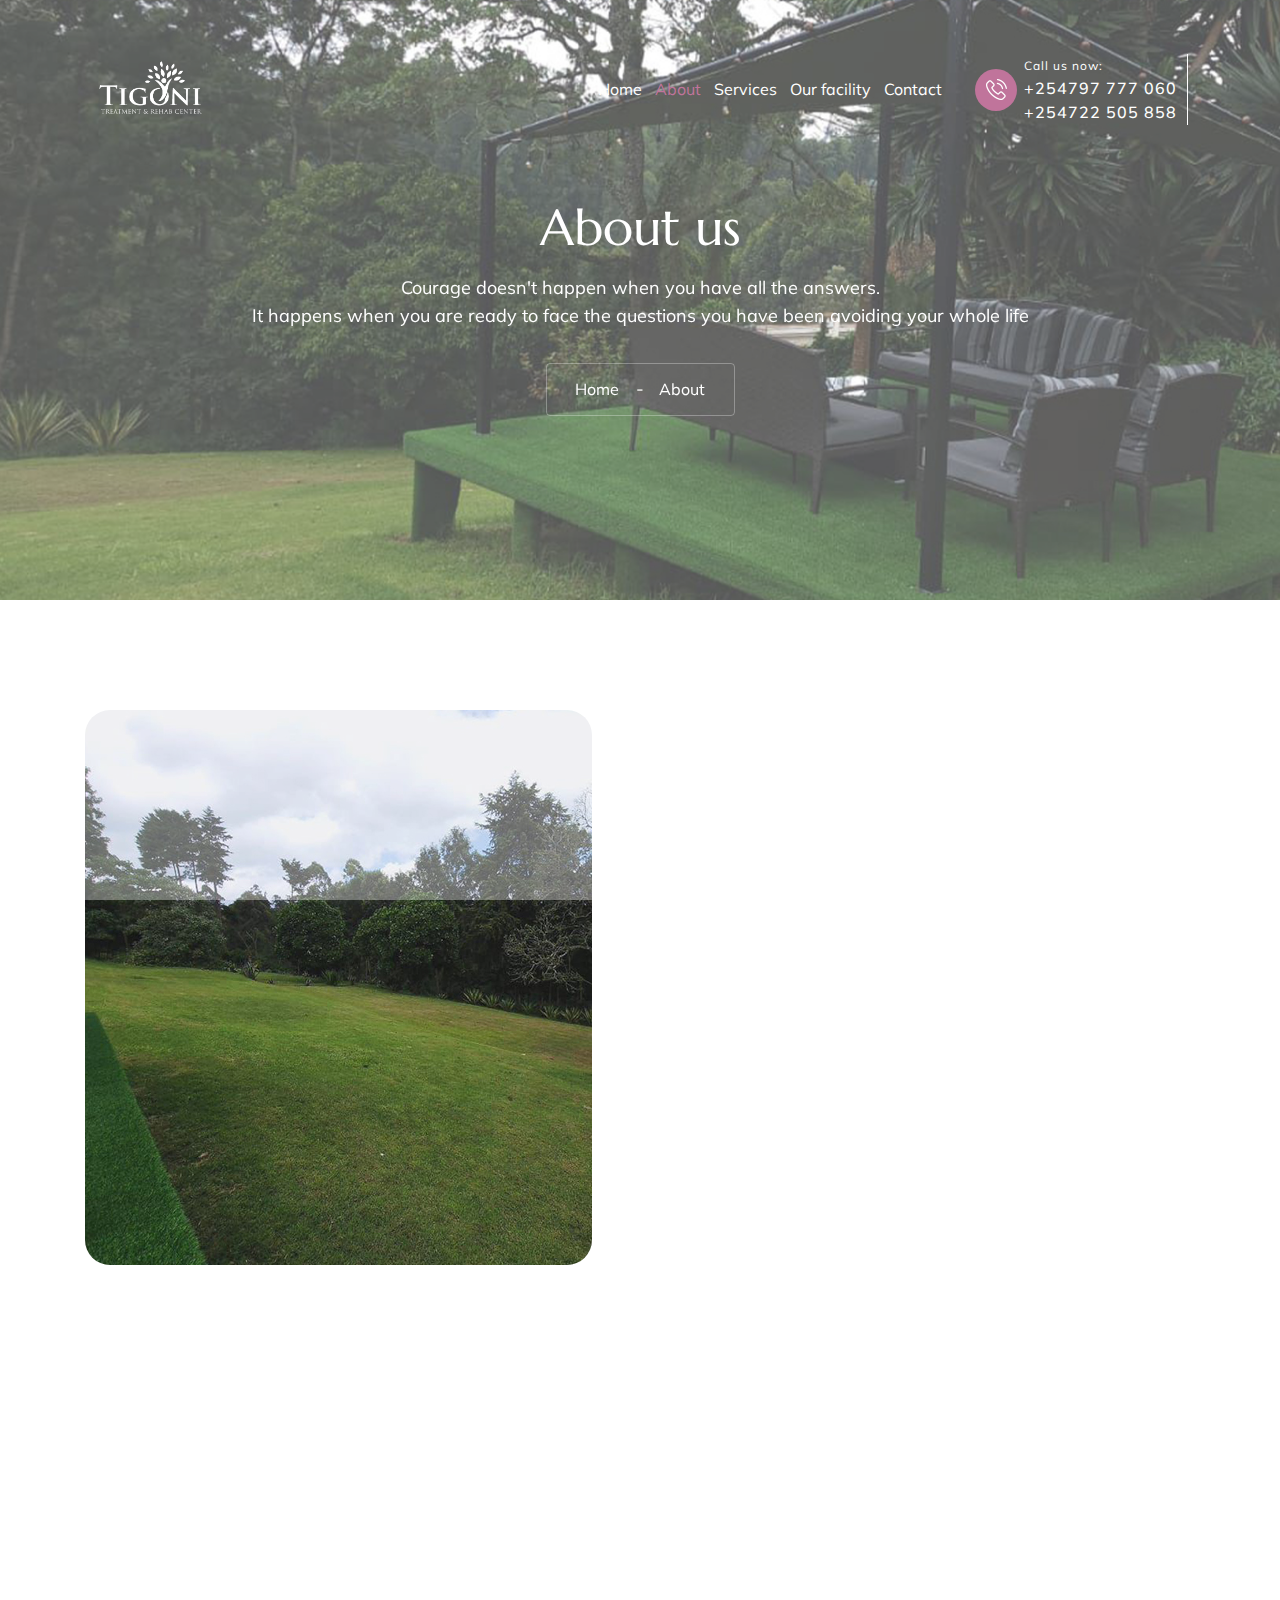
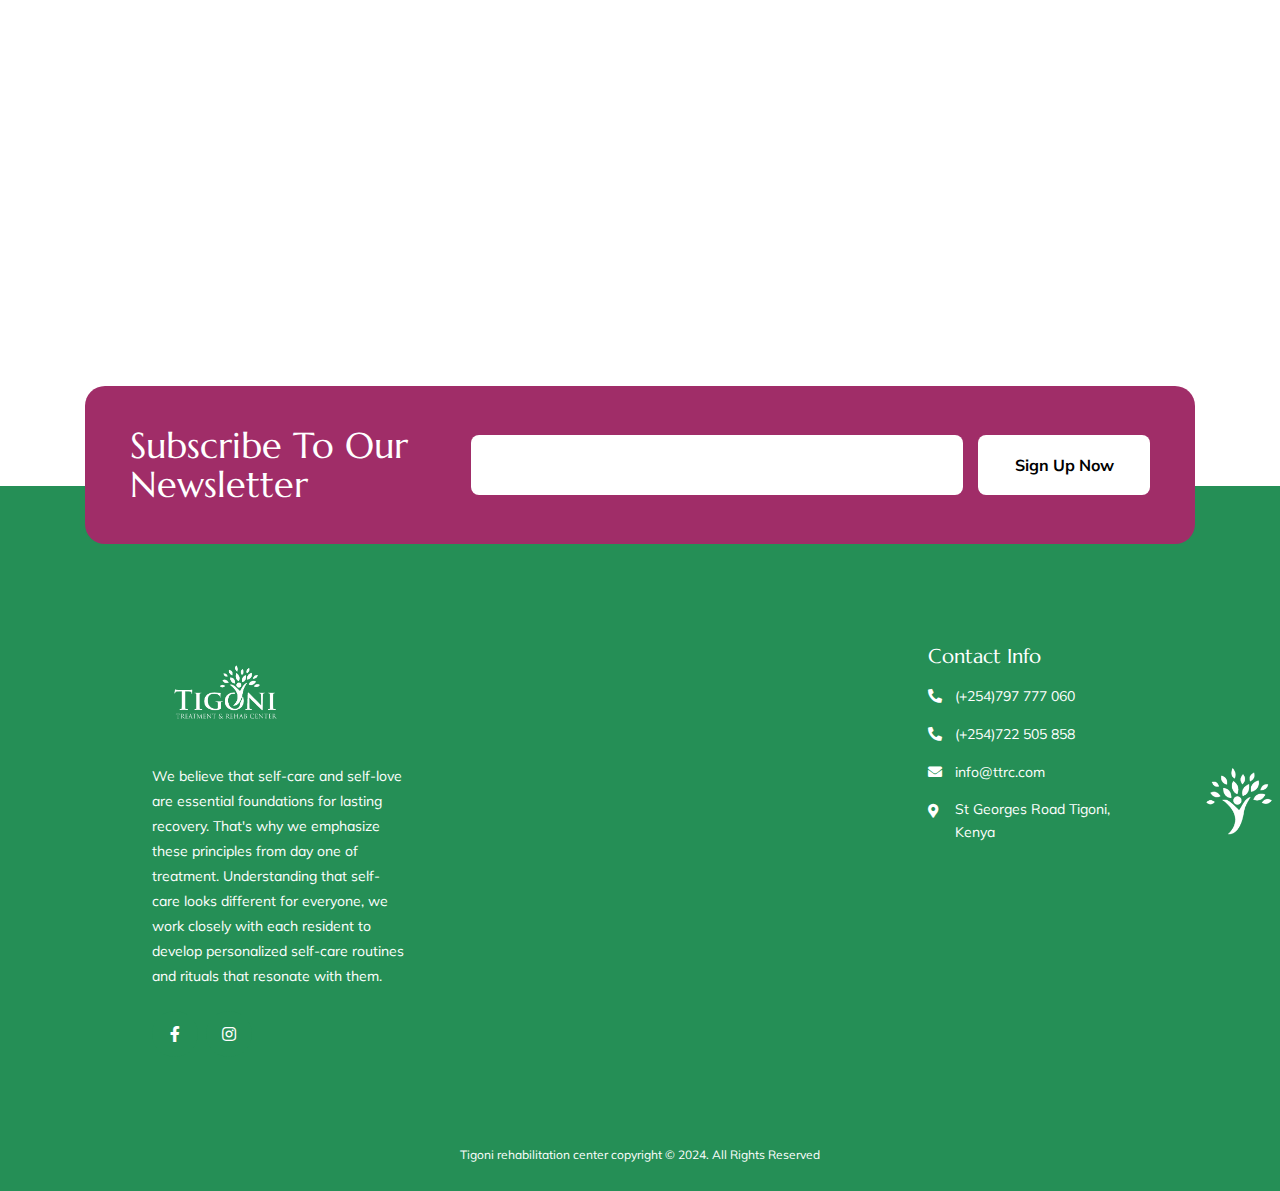
==== commit c3b69e08: "7th of may update" ====
--- a/about.html
+++ b/about.html
@@ -45,7 +45,7 @@
             <nav class="navbar navbar-expand-lg navbar-light p-0">
                 <a class="navbar-brand" href="index.html">
                     <figure class="mb-0">
-                        <img src="assets/images/logo1.png" alt="logo" style="width: 150px; height:auto;">
+                        <img src="assets/images/logo1.png" alt="logo" style="max-width:150px; height:auto;">
                     </figure>
                 </a>
                 <button class="navbar-toggler collapsed" type="button" data-toggle="collapse"
@@ -84,7 +84,8 @@
                             </figure>
                             <div class="phone-txt">
                                 <span class="d-block">Call us now:</span>
-                                <a href="tel:+254797777060">+254797 777 060</a>
+                                <span><a href="tel:+254797777060">+254797 777 060 </a></span>
+                                <span><a href="tel:+254722505858">+254722 505 858</a></span>
                             </div>
                         </div>
                     </div>
@@ -133,12 +134,7 @@
                     <p data-aos="fade-up" data-aos-duration="700">
                         Therapy facilitates understanding, acceptance, and positive change for individuals.
                         </p>
-                    <ul class="list-unstyled" data-aos="fade-up" data-aos-duration="700">
-                        <li>Psychodynamic Therapy</li>
-                        <li>Free Consultants</li>
-                        <li>Couple Problem Therapy</li>
-                        <li>Metal Satisfications</li>
-                    </ul>
+                   
                     <div class="generic-btn" data-aos="fade-up" data-aos-duration="700">
                         <a href="services.html">Get Started</a>
                     </div>
@@ -379,7 +375,7 @@
                     </div>
                 </div>
                 <div class="footer-text-boxes">
-                    <h4>About Us</h4>
+                    <!-- <h4>About Us</h4>
                     <ul class="mb-0 list-unstyled">
                         <li class="position-relative"><a href="services.html"><i
                                     class="fas fa-angle-right"></i>Services</a></li>
@@ -389,10 +385,10 @@
                         <li class="position-relative mb-0"><a href="contact.html"><i
                                     class="fas fa-angle-right"></i>Contact us</a>
                         </li>
-                    </ul>
+                    </ul> -->
                 </div>
                 <div class="footer-text-boxes">
-                    <h4>Our Services</h4>
+                    <!-- <h4>Our Services</h4>
                     <ul class="mb-0 list-unstyled">
                         <li class="position-relative"><a href="services.html"><i class="fas fa-angle-right"></i>Depression
                                 </a>
@@ -408,13 +404,15 @@
                         <li class="position-relative mb-0"><a href="services.html"><i
                                     class="fas fa-angle-right"></i>Eating Disorder
                                 </a></li>
-                    </ul>
+                    </ul> -->
                 </div>
                 <div class="footer-text-boxes">
                     <h4>Contact Info</h4>
                     <ul class="mb-0 list-unstyled">
-                        <li class="position-relative"><a href="tel:+254797777060"><i class="fas fa-phone-alt"></i>(+254)79 777 060
+                        <li class="position-relative"><a href="tel:+254797777060"><i class="fas fa-phone-alt"></i>(+254)797 777 060
                         </a></li>
+                    <li class="position-relative"><a href="tel:+254722505858"><i class="fas fa-phone-alt"></i>(+254)722 505 858
+                        </a></li>        
                 <li class="position-relative"><a href="mailto:info@ttrc.com"><i
                             class="fas fa-envelope"></i>info@ttrc.com</a></li>
                 <li class="position-relative mb-0"><i class="fas fa-map-marker-alt"></i>St Georges Road 
--- a/assets/css/custom.css
+++ b/assets/css/custom.css
@@ -3,9 +3,9 @@
 :root {
     --primary-color: #fff;
     --secondary-color: #232323;
-    --accent: #D27D2D;
+    --accent: #a02d68;
     --text-color: #7a7a7a;
-    --button-color: #6a6a45;
+    --button-color: #12626B;
 }
 
 * {
@@ -163,6 +163,7 @@
 .header-main-con .phone-txt span {
     font-size: 12px;
     letter-spacing: 1px;
+    display: block;
     color: var(--primary-color);
 }
 
@@ -189,7 +190,7 @@
 
 .header-main-con .phone-txt a {
     font-size: 18px;
-    font-weight: 800;
+    font-weight: 500;
     color: var(--primary-color);
 }
 
@@ -225,7 +226,7 @@
 
 .banner-main-section::after {
     content: "";
-    background: rgb(106, 106, 69,.8);
+    background: rgb(37, 143, 86,0.4);
     position: absolute;
     left: 0;
     top: 0;
@@ -1009,7 +1010,7 @@
 
 .counter-outer-layer {
     height: 100%;
-    background: rgb(21, 108, 95, 0.9);
+    background: rgb(37, 143, 86,0.4);
     padding: 105px 0;
 }
 
@@ -1035,7 +1036,7 @@
 .counter-inner-sec ul li {
     text-align: center;
     color: var(--primary-color);
-    border-right: 1px solid #4b897e;
+    border-right: 1px solid #258F56;
 }
 
 .counter-inner-sec ul li:hover figure {
@@ -1488,7 +1489,7 @@
 .subscribe-con input {
     width: 492px;
     font-size: 14px;
-    background: #e99546;
+    background: #fff;
     padding: 17px 20px 18px;
     border-radius: 8px;
     color: var(--primary-color);
@@ -1542,8 +1543,8 @@
 /* subscribe section styling start */
 /* footer section style end */
 .footer-main-section {
-    background: #6a6a45;
-    border-bottom: 1px solid #6a6a45;
+    background: #258F56;
+    border-bottom: 1px solid #258F56;
 }
 
 .footer-logo-con .social-links ul li {
@@ -1564,7 +1565,7 @@
 }
 
 .footer-logo-con .social-links ul li a {
-    background: #79794d;
+    background: #258F56;
     transition: .3s ease-in-out;
 }
 
@@ -1670,7 +1671,7 @@
 
 .copy-rihgt-sec {
     padding: 25px 25px;
-    background: #6a6a45;
+    background: #258F56;
     cursor:pointer;
 }
 
--- a/assets/css/mobile.css
+++ b/assets/css/mobile.css
@@ -797,7 +797,7 @@
         margin-right: 13px;
     }    
     .navbar-light .navbar-brand figure img {
-        width: 120px;
+        width: 90px;
     }
     .header-contact .phone {
         padding-left: 15px;
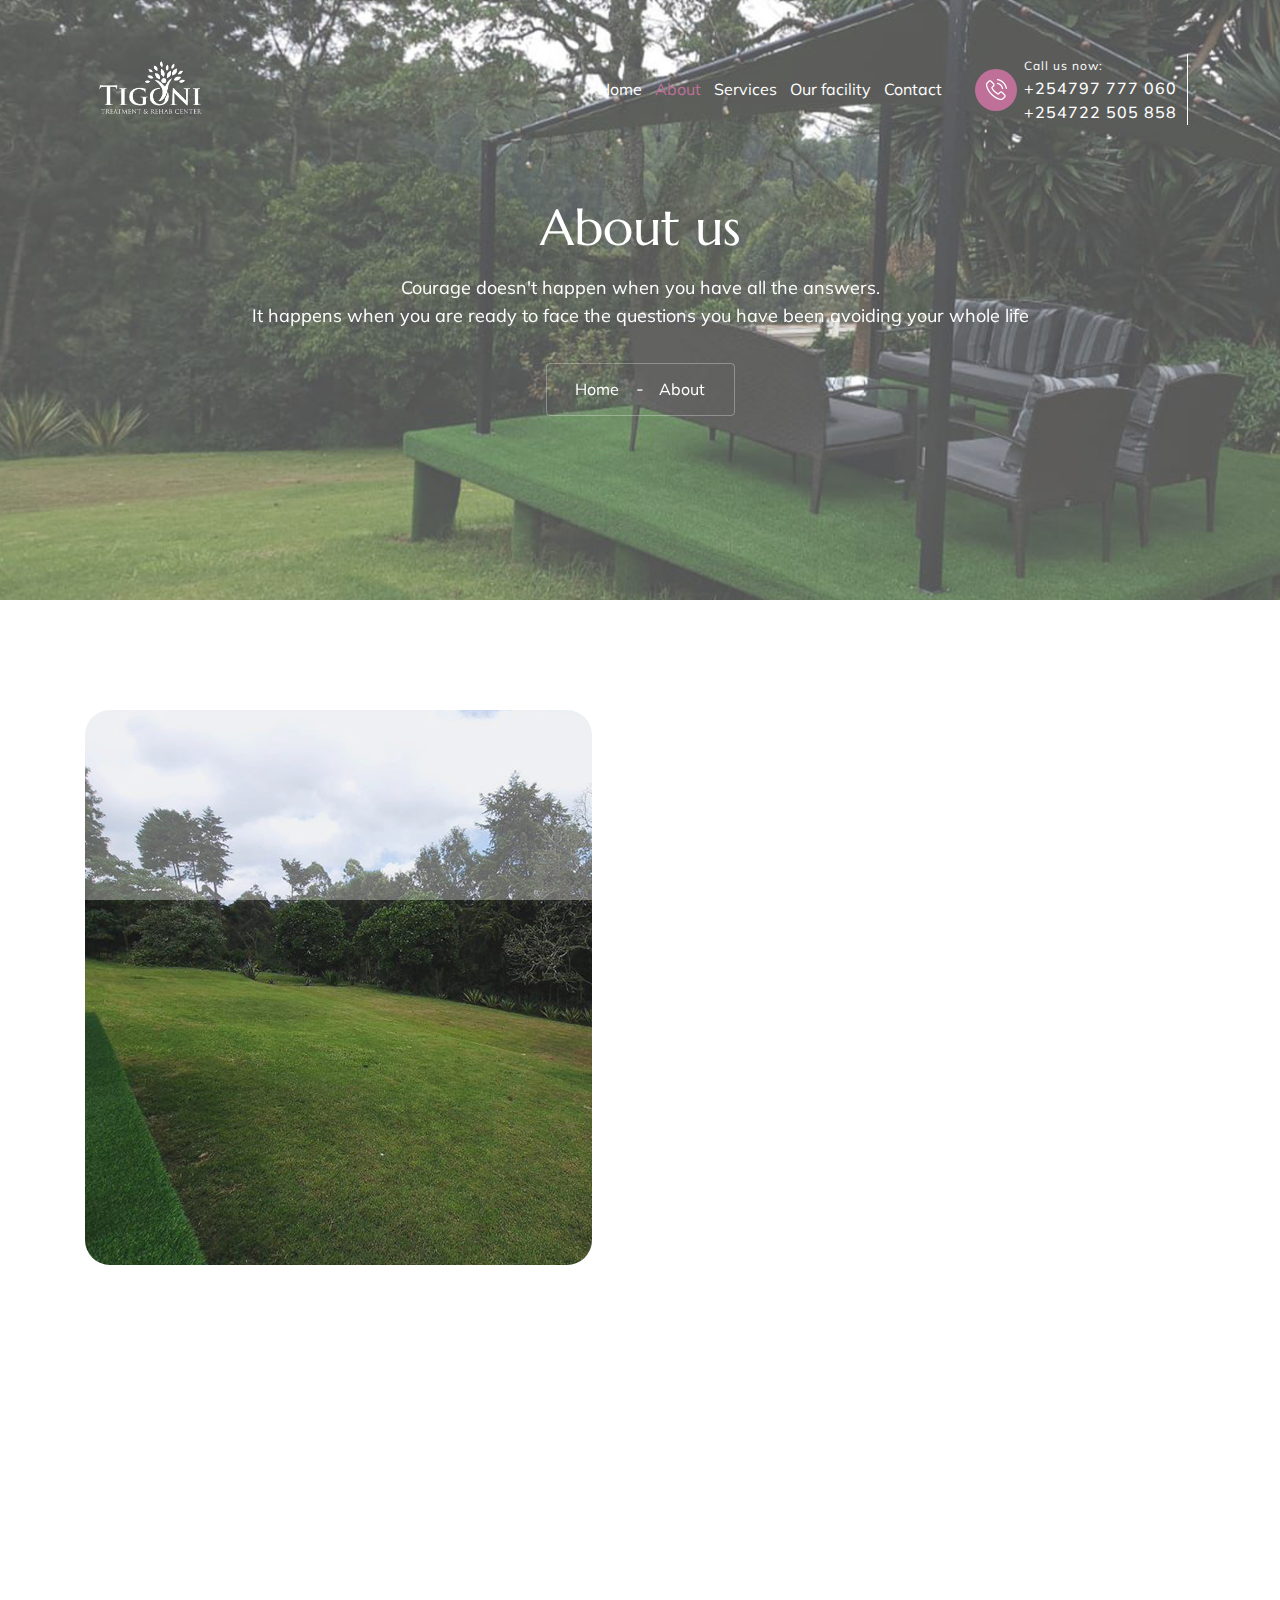
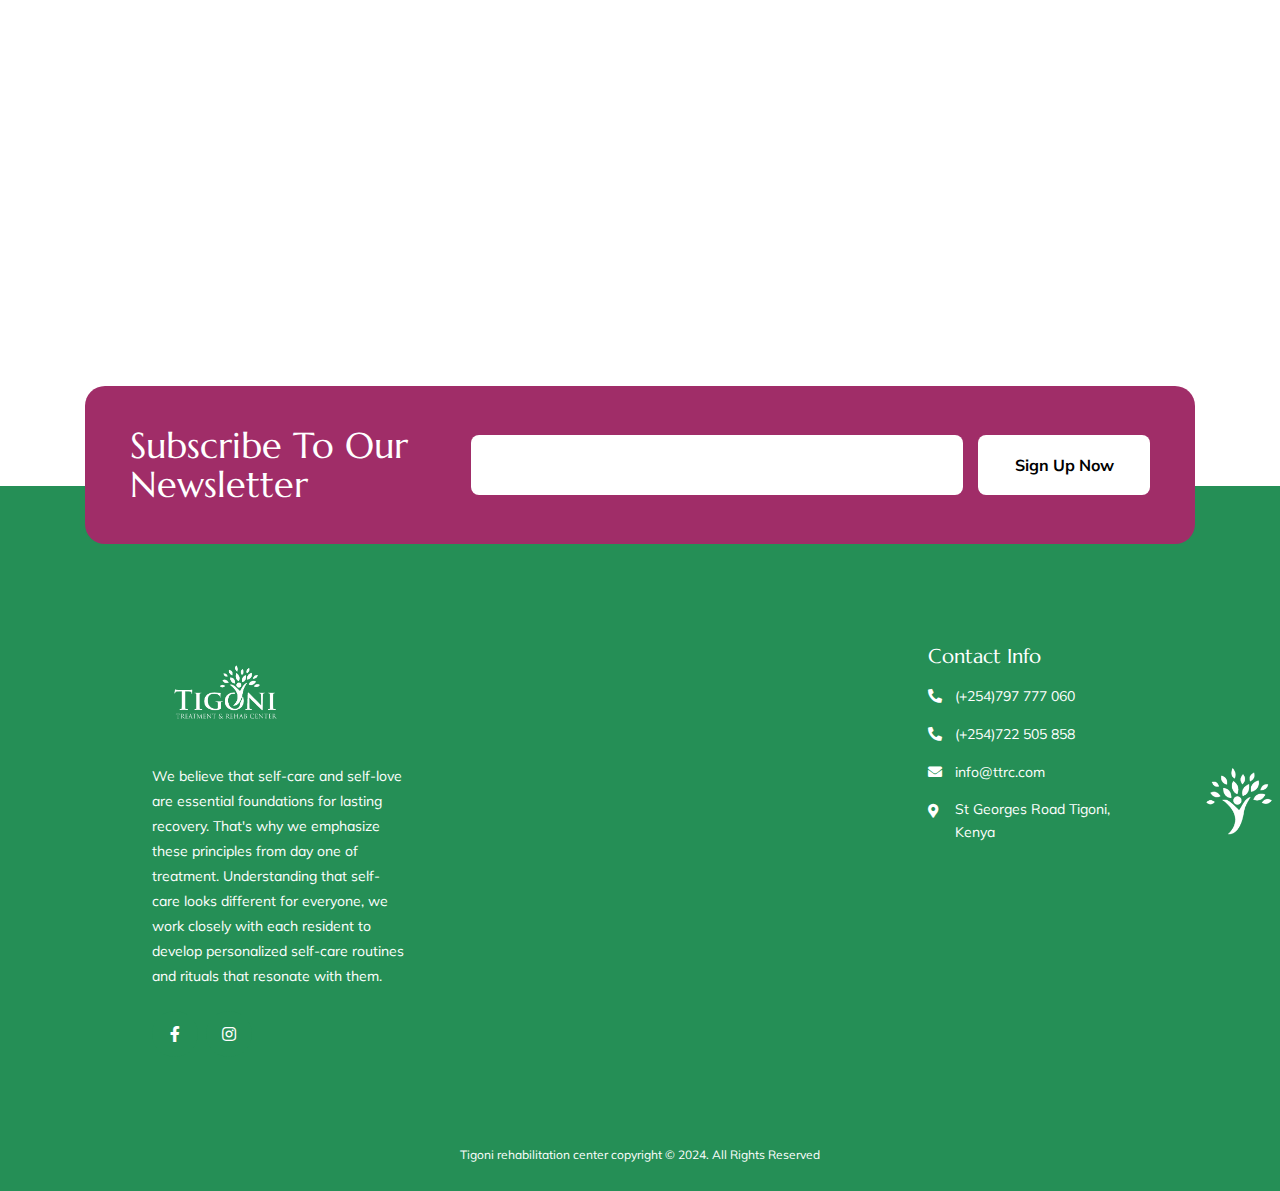
==== commit ceaf126a: "4.45pm changes" ====
--- a/about.html
+++ b/about.html
@@ -125,7 +125,7 @@
                 <div class="about-txt-con">
                     <div class="generic-title" data-aos="fade-up" data-aos-duration="700">
                         <span class="small-text">About Us</span>
-                        <h2 class="mb-0">Try Therapy For Now
+                        <h2 class="mb-0">Try Us Now
                             To Live Better Tommorow</h2>
                     </div>
                     <p data-aos="fade-up" data-aos-duration="700">Therapy provides a safe space to explore emotions, behaviors,
@@ -284,8 +284,8 @@
                         </figure>
                     </div>
                     <div class="contact-form ">
-                        <span class="sub-txt d-block" data-aos="fade-up" data-aos-duration="700">Book With Us Now</span>
-                        <h2 data-aos="fade-up" data-aos-duration="700">Get an Appointment</h2>
+                        <span class="sub-txt d-block" data-aos="fade-up" data-aos-duration="700"></span>
+                        <h2 data-aos="fade-up" data-aos-duration="700">Schedule an Appointment</h2>
                         <p data-aos="fade-up" data-aos-duration="700">
                             </p>
                         <form class="form-box" method="post" id="contactpage" action="submit.php">
--- a/assets/css/custom.css
+++ b/assets/css/custom.css
@@ -12,6 +12,7 @@
     margin: 0;
     padding: 0;
     box-sizing: border-box;
+    cursor: pointer;
 }
 
 html {
@@ -690,7 +691,7 @@
     content: "";
     height: 100%;
     position: absolute;
-    background: rgb(238 137 97 / 100%);
+    background-color: #91446c;
 }
 
 .contact-con:after {
@@ -720,7 +721,7 @@
     width: 516px;
     position: relative;
     z-index: 1;
-    color: var(--primary-color);
+    color: var(--accent);
 }
 
 .form-box ul li {
@@ -739,10 +740,10 @@
     border: none;
     font-size: 14px;
     height: 53px;
-    color: var(--primary-color) !important;
+    color: var(--secondary-color) !important;
     width: 100%;
-    background: #e99546;
-    box-shadow: 0 0 0 1px #D27D2D;
+    background: #ffffff;
+    box-shadow: 0 0 0 1px #ffffff;
     padding: 10px 35px 10px 23px;
     border-radius: 5px;
 }
@@ -805,7 +806,7 @@
 .contact-form span,
 .contact-form h2,
 .contact-form p,
-.form-box ul li input::placeholder {
+.form-box ul li input {
     color: var(--primary-color);
 }
 
@@ -821,9 +822,9 @@
     display: flex;
     align-items: center;
     justify-content: space-between;
-    background: #e99546;
+    background: #258F56;
     border: none;
-    box-shadow: 0 0 0 1px #D27D2D;
+    box-shadow: 0 0 0 1px #258F56;
     padding: 0 10px 0 23px;
     height: 53px;
     border-radius: 5px;
@@ -837,7 +838,7 @@
     outline: none;
     border: none;
     background: none;
-    box-shadow: 0 0 0 1px #D27D2D;
+    box-shadow: 0 0 0 1px #258F56;
 }
 
 .contact-con form ul {
@@ -857,8 +858,8 @@
 .contact-con .btn-secondary:not(:disabled):not(.disabled):active,
 .contact-con .show>.btn-secondary.dropdown-toggle {
     color: #fff;
-    background-color: #e99546;
-    box-shadow: 0 0 0 1px #D27D2D;
+    background-color: #258F56;
+    box-shadow: 0 0 0 1px #258F56;
     border: none;
 }
 
@@ -867,13 +868,13 @@
 }
 
 .contact-con .show>.btn-secondary.dropdown-toggle:focus {
-    box-shadow: 0 0 0 1px #D27D2D;
-    background: #e99546;
+    box-shadow: 0 0 0 1px #258F56;
+    background: #258F56;
 }
 
 .contact-con .btn-secondary:not(:disabled):not(.disabled).active,
 .contact-con .btn-secondary:not(:disabled):not(.disabled):active {
-    background: #e99546;
+    background: #258F56;
 }
 
 .contact-con form ul li .dropdown-menu.show {
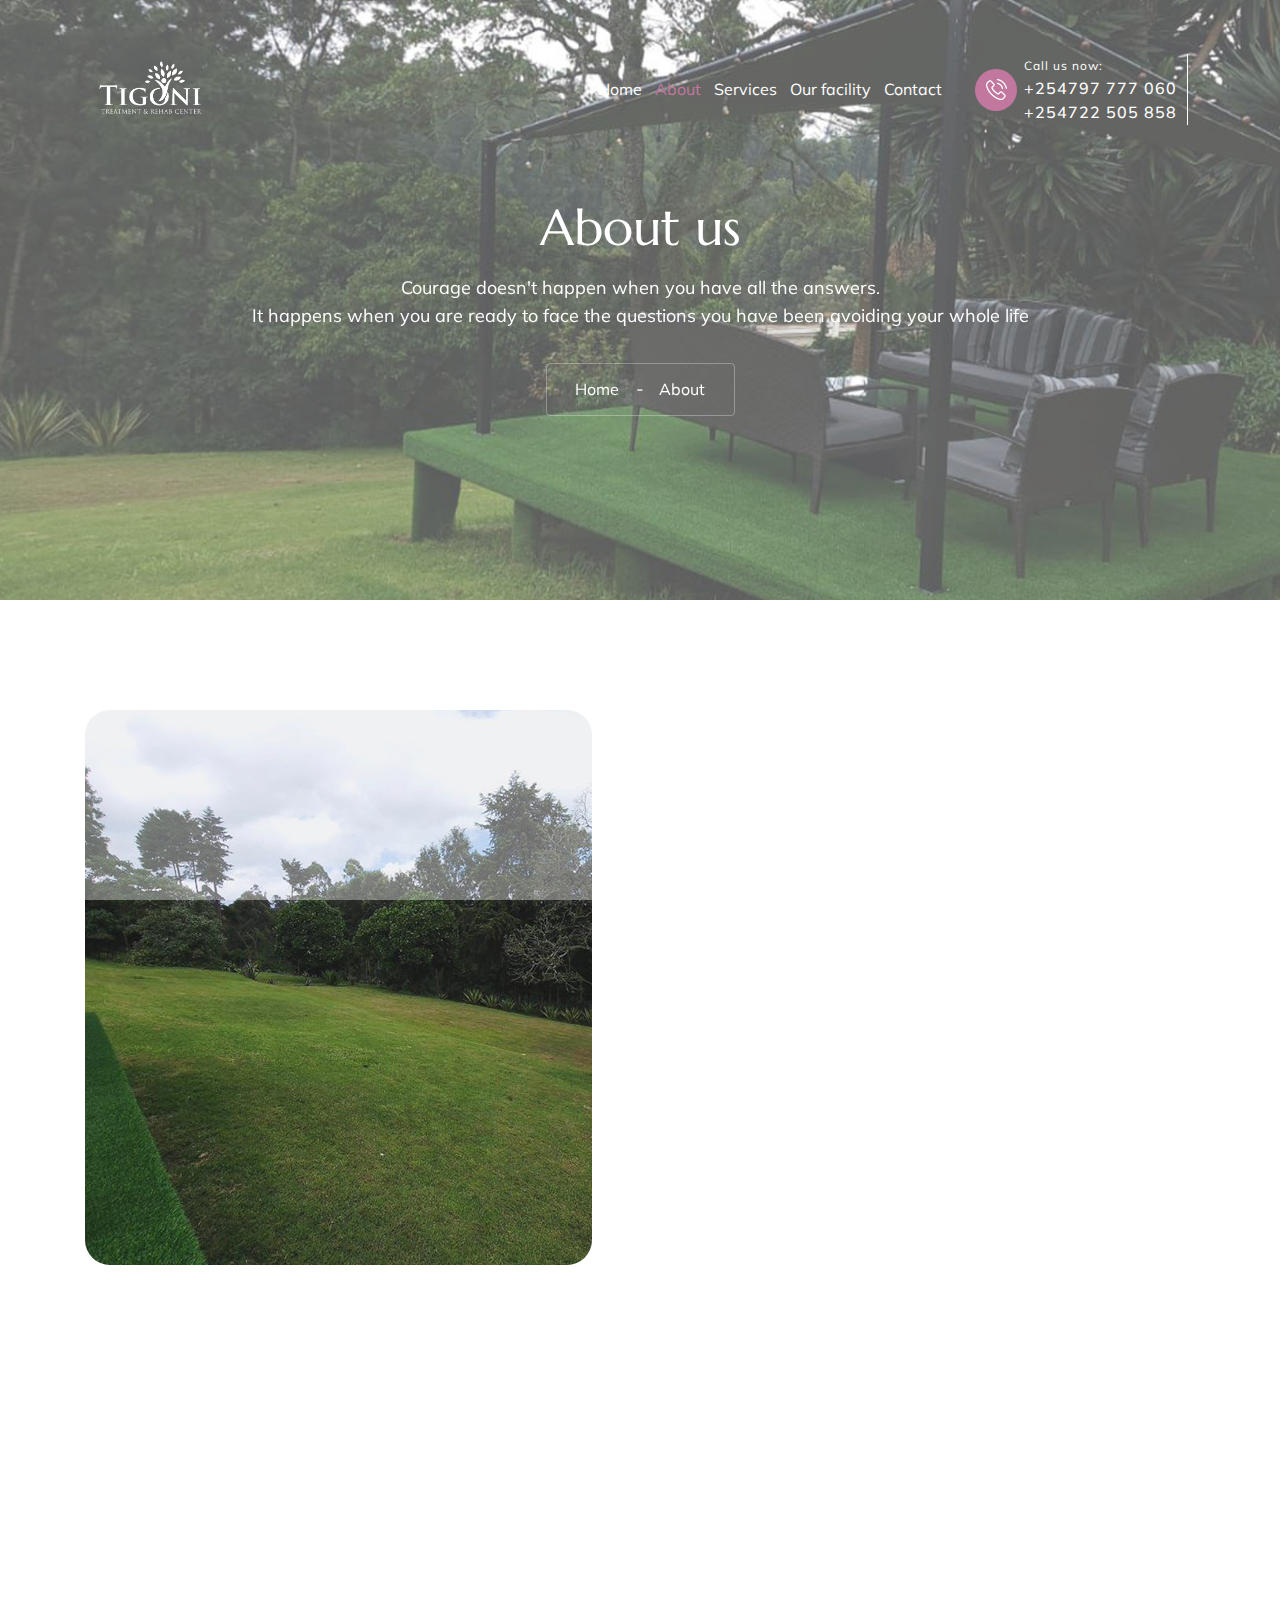
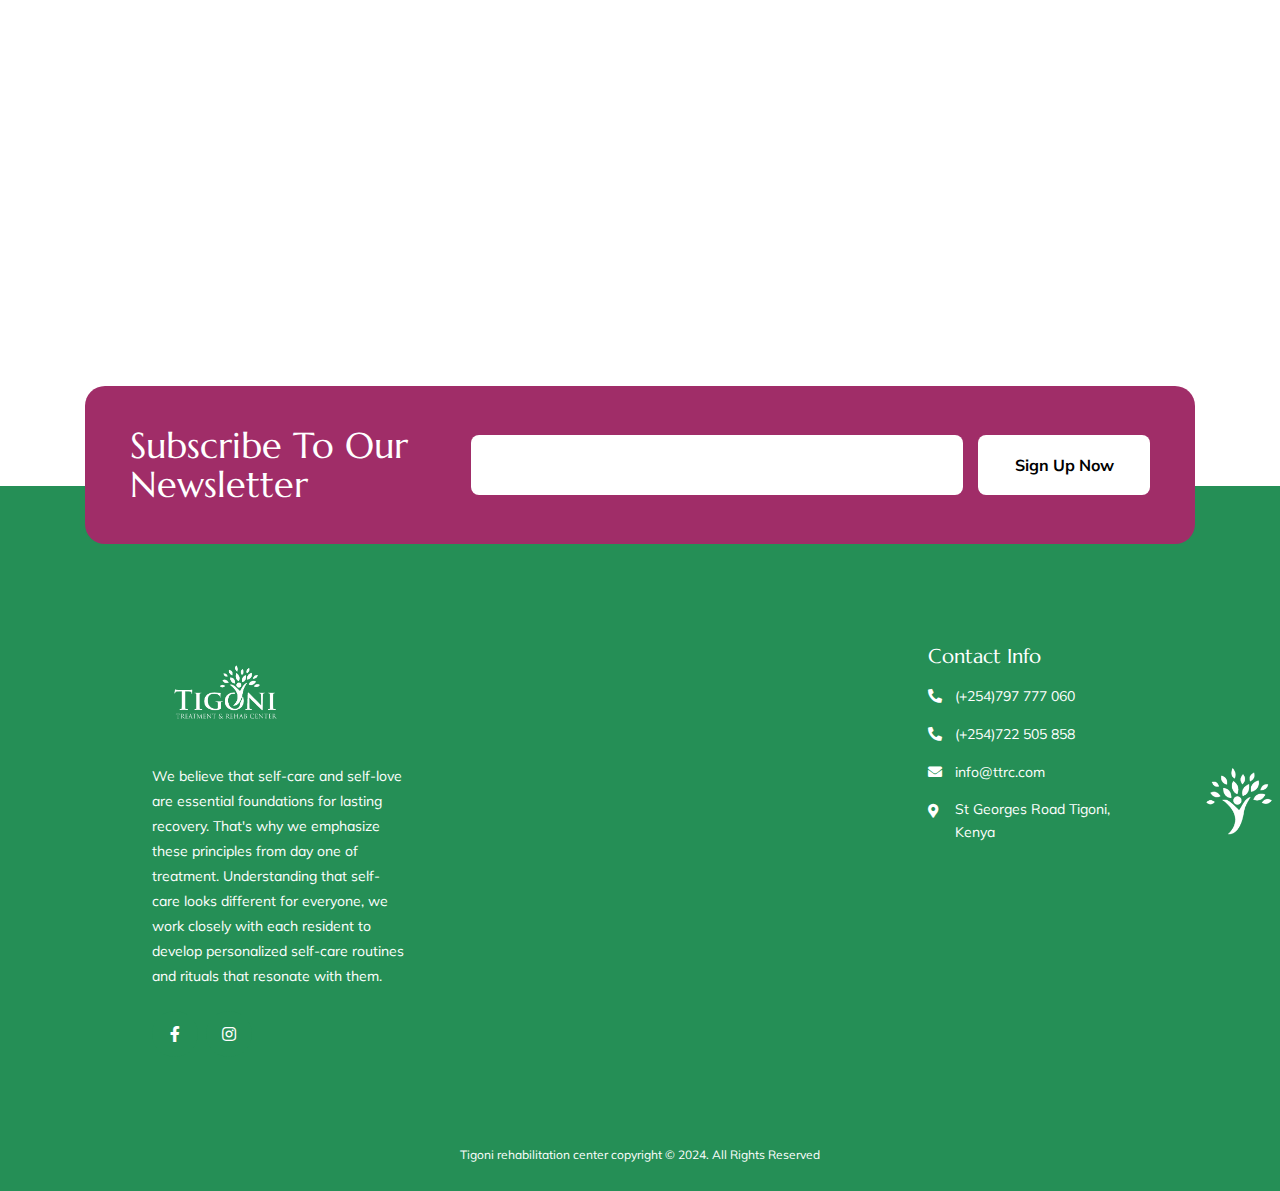
==== commit b1302d64: "updated home page." ====
--- a/about.html
+++ b/about.html
@@ -13,7 +13,7 @@
     <link rel="apple-touch-icon" sizes="144x144" href="assets/images/favicon/apple-icon-144x144.png">
     <link rel="apple-touch-icon" sizes="152x152" href="assets/images/favicon/apple-icon-152x152.png">
     <link rel="apple-touch-icon" sizes="180x180" href="assets/images/favicon/apple-icon-180x180.png">
-    <link rel="icon" type="image/png" sizes="192x192"  href="assets/images/favicon/android-icon-192x192.png">
+    <link rel="icon" type="image/png" sizes="192x192" href="assets/images/favicon/android-icon-192x192.png">
     <link rel="icon" type="image/png" sizes="32x32" href="assets/images/favicon/favicon-32x32.png">
     <link rel="icon" type="image/png" sizes="96x96" href="assets/images/favicon/favicon-96x96.png">
     <link rel="icon" type="image/png" sizes="16x16" href="assets/images/favicon/favicon-16x16.png">
@@ -48,9 +48,7 @@
                         <img src="assets/images/logo1.png" alt="logo" style="max-width:150px; height:auto;">
                     </figure>
                 </a>
-                <button class="navbar-toggler collapsed" type="button" data-toggle="collapse"
-                    data-target="#navbarSupportedContent" aria-controls="navbarSupportedContent" aria-expanded="false"
-                    aria-label="Toggle navigation">
+                <button class="navbar-toggler collapsed" type="button" data-toggle="collapse" data-target="#navbarSupportedContent" aria-controls="navbarSupportedContent" aria-expanded="false" aria-label="Toggle navigation">
                     <span class="navbar-toggler-icon"></span>
                     <span class="navbar-toggler-icon"></span>
                     <span class="navbar-toggler-icon"></span>
@@ -59,7 +57,7 @@
                     <ul class="navbar-nav">
                         <li class="nav-item dropdown">
                             <a class="nav-link p-0" href="index.html">Home</a>
-                            
+
                         </li>
                         <li class="nav-item">
                             <a class="nav-link p-0 active" href="about.html">About</a>
@@ -69,10 +67,10 @@
                         </li>
                         <li class="nav-item dropdown">
                             <a class="nav-link p-0" href="projects.html">Our facility</a>
-                           
-                        </li>
-                       
-                        
+
+                        </li>
+
+
                         <li class="nav-item">
                             <a class="nav-link p-0" href="contact.html">Contact</a>
                         </li>
@@ -90,7 +88,7 @@
                         </div>
                     </div>
                 </div>
-                
+
             </nav>
         </div>
     </div>
@@ -100,9 +98,8 @@
         <div class="container">
             <div class="sub-banner-inner-con text-center">
                 <h1 data-aos="fade-up" data-aos-duration="700">About us</h1>
-                <p data-aos="fade-up" data-aos-duration="700">Courage doesn't happen when you have all the answers. 
-                    <br>
-                    It happens when you are ready to face the questions you have been avoiding your whole life</p>
+                <p data-aos="fade-up" data-aos-duration="700">Courage doesn't happen when you have all the answers.
+                    <br> It happens when you are ready to face the questions you have been avoiding your whole life</p>
                 <nav aria-label="breadcrumb" data-aos="fade-up" data-aos-duration="700">
                     <ol class="breadcrumb d-inline-block mb-0">
                         <li class="breadcrumb-item d-inline-block"><a href="index.html">Home</a></li>
@@ -125,16 +122,13 @@
                 <div class="about-txt-con">
                     <div class="generic-title" data-aos="fade-up" data-aos-duration="700">
                         <span class="small-text">About Us</span>
-                        <h2 class="mb-0">Try Us Now
-                            To Live Better Tommorow</h2>
-                    </div>
-                    <p data-aos="fade-up" data-aos-duration="700">Therapy provides a safe space to explore emotions, behaviors,
-                         and thoughts, fostering self-awareness, coping skills,
-                         and resilience, leading to personal growth, healing, and improved mental well-being.</p>
+                        <h2 class="mb-0">Try Therapy Today Live Better Tommorow</h2>
+                    </div>
+                    <p data-aos="fade-up" data-aos-duration="700">Therapy provides a safe space to explore emotions, behaviors, and thoughts, fostering self-awareness, coping skills, and resilience, leading to personal growth, healing, and improved mental well-being.</p>
                     <p data-aos="fade-up" data-aos-duration="700">
                         Therapy facilitates understanding, acceptance, and positive change for individuals.
-                        </p>
-                   
+                    </p>
+
                     <div class="generic-btn" data-aos="fade-up" data-aos-duration="700">
                         <a href="services.html">Get Started</a>
                     </div>
@@ -151,7 +145,7 @@
     </section>
     <!-- ABOUT SECTION END -->
     <!-- COUNTER SECTION START -->
-  
+
     <!-- COUNTER SECTION END -->
     <!-- TEAM SECTION START -->
     <!--<section class="team-main-section w-100 float-left padding-top padding-bottom light-bg">
@@ -287,7 +281,7 @@
                         <span class="sub-txt d-block" data-aos="fade-up" data-aos-duration="700"></span>
                         <h2 data-aos="fade-up" data-aos-duration="700">Schedule an Appointment</h2>
                         <p data-aos="fade-up" data-aos-duration="700">
-                            </p>
+                        </p>
                         <form class="form-box" method="post" id="contactpage" action="submit.php">
                             <ul class="list-unstyled ">
                                 <li data-aos="fade-up" data-aos-duration="700">
@@ -334,13 +328,13 @@
         </div>
     </section>
     <!-- CONTACT SECTION END -->
-   
+
     <!-- FOOTER SECTION START -->
     <section class="footer-main-section w-100 float-left position-relative">
         <div class="container">
             <div class="subscribe-con d-flex">
-                <h4>Subscribe To Our <br>
-                    Newsletter</h4>
+                <h4>Subscribe To Our <br> Newsletter
+                </h4>
                 <div class="form-sec">
                     <input type="email" name="email" id="mail" placeholder="Your Email Address:">
                     <button type="submit" id="submit" class="sign-up-btn">Sign Up Now</button>
@@ -354,22 +348,17 @@
                                 <img src="assets/images/logo1.png" alt="logo" style="width: 150px; height: auto;">
                             </figure>
                         </a>
-                        <p> We believe that self-care and self-love are essential foundations for lasting recovery.
-                            That's why we emphasize these principles from day one of treatment. Understanding that
-                            self-care looks different for everyone, we work closely with each resident
-                            to develop personalized
-                            self-care routines and rituals that resonate with them.
-                         </p>
+                        <p> We believe that self-care and self-love are essential foundations for lasting recovery. That's why we emphasize these principles from day one of treatment. Understanding that self-care looks different for everyone, we work closely
+                            with each resident to develop personalized self-care routines and rituals that resonate with them.
+                        </p>
                         <div class="social-links">
                             <ul class="list-unstyled mb-0 d-flex ">
-                                <li class="d-flex justify-content-center align-items-center"><a
-                                    href="https://www.facebook.com/p/TTRC-Tigoni-61556489129587/"><i class="fab fa-facebook-f"></i></a>
-                            </li>
-                            
-                            <li class="d-flex justify-content-center align-items-center"><a
-                                    href="https://www.instagram.com/ttrc_tigoni/"><i
+                                <li class="d-flex justify-content-center align-items-center"><a href="https://www.facebook.com/p/TTRC-Tigoni-61556489129587/"><i class="fab fa-facebook-f"></i></a>
+                                </li>
+
+                                <li class="d-flex justify-content-center align-items-center"><a href="https://www.instagram.com/ttrc_tigoni/"><i
                                         class="fab fa-instagram"></i></a>
-                            </li>
+                                </li>
                             </ul>
                         </div>
                     </div>
@@ -411,12 +400,12 @@
                     <ul class="mb-0 list-unstyled">
                         <li class="position-relative"><a href="tel:+254797777060"><i class="fas fa-phone-alt"></i>(+254)797 777 060
                         </a></li>
-                    <li class="position-relative"><a href="tel:+254722505858"><i class="fas fa-phone-alt"></i>(+254)722 505 858
-                        </a></li>        
-                <li class="position-relative"><a href="mailto:info@ttrc.com"><i
+                        <li class="position-relative"><a href="tel:+254722505858"><i class="fas fa-phone-alt"></i>(+254)722 505 858
+                        </a></li>
+                        <li class="position-relative"><a href="mailto:info@ttrc.com"><i
                             class="fas fa-envelope"></i>info@ttrc.com</a></li>
-                <li class="position-relative mb-0"><i class="fas fa-map-marker-alt"></i>St Georges Road 
-                    Tigoni,<br> Kenya</li>
+                        <li class="position-relative mb-0"><i class="fas fa-map-marker-alt"></i>St Georges Road Tigoni,
+                            <br> Kenya</li>
                     </ul>
                 </div>
             </div>
@@ -436,10 +425,10 @@
     <script src="assets/js/contact-form.js"></script>
     <script src="assets/js/custom.js"></script>
     <script>
-        $(window).on('load', function(){ 
-        // Preloader
-        $('.loader').fadeOut();
-        $('.loader-mask').delay(350).fadeOut('slow');
+        $(window).on('load', function() {
+            // Preloader
+            $('.loader').fadeOut();
+            $('.loader-mask').delay(350).fadeOut('slow');
         });
     </script>
     <script>
@@ -447,19 +436,20 @@
     </script>
     <script>
         var btn = $('#button');
-         
-         $(window).scroll(function() {
-           if ($(window).scrollTop() > 300) {
-           btn.addClass('show');
-         }
-          else {
-           btn.removeClass('show');
-         }
-         });
-         btn.on('click', function(e) {
-         e.preventDefault();
-         $('html, body').animate({scrollTop:0}, '300');
-       });
+
+        $(window).scroll(function() {
+            if ($(window).scrollTop() > 300) {
+                btn.addClass('show');
+            } else {
+                btn.removeClass('show');
+            }
+        });
+        btn.on('click', function(e) {
+            e.preventDefault();
+            $('html, body').animate({
+                scrollTop: 0
+            }, '300');
+        });
     </script>
     <script>
         $('#owl-carouselone').owlCarousel({
@@ -542,6 +532,7 @@
     </script>
     <script>
         AOS.init();
+
         function lightbox_open() {
             var lightBoxVideo = document.getElementById("VisaChipCardVideo");
             //   window.scrollTo(0, 0);
@@ -558,7 +549,7 @@
         }
     </script>
     <script>
-        $(document).ready(function () {
+        $(document).ready(function() {
 
             var counters = $(".count");
             var countersQuantity = counters.length;
@@ -568,9 +559,9 @@
                 counter[i] = parseInt(counters[i].innerHTML);
             }
 
-            var count = function (start, value, id) {
+            var count = function(start, value, id) {
                 var localStart = start;
-                setInterval(function () {
+                setInterval(function() {
                     if (localStart < value) {
                         localStart++;
                         counters[id].innerHTML = localStart;
@@ -585,13 +576,13 @@
 
 
 
-        $('.count').each(function () {
+        $('.count').each(function() {
             $(this).prop('Counter', 0).animate({
                 Counter: $(this).text()
             }, {
                 duration: 3300,
                 easing: 'swing',
-                step: function (now) {
+                step: function(now) {
                     $(this).text(Math.ceil(now));
                 }
             });
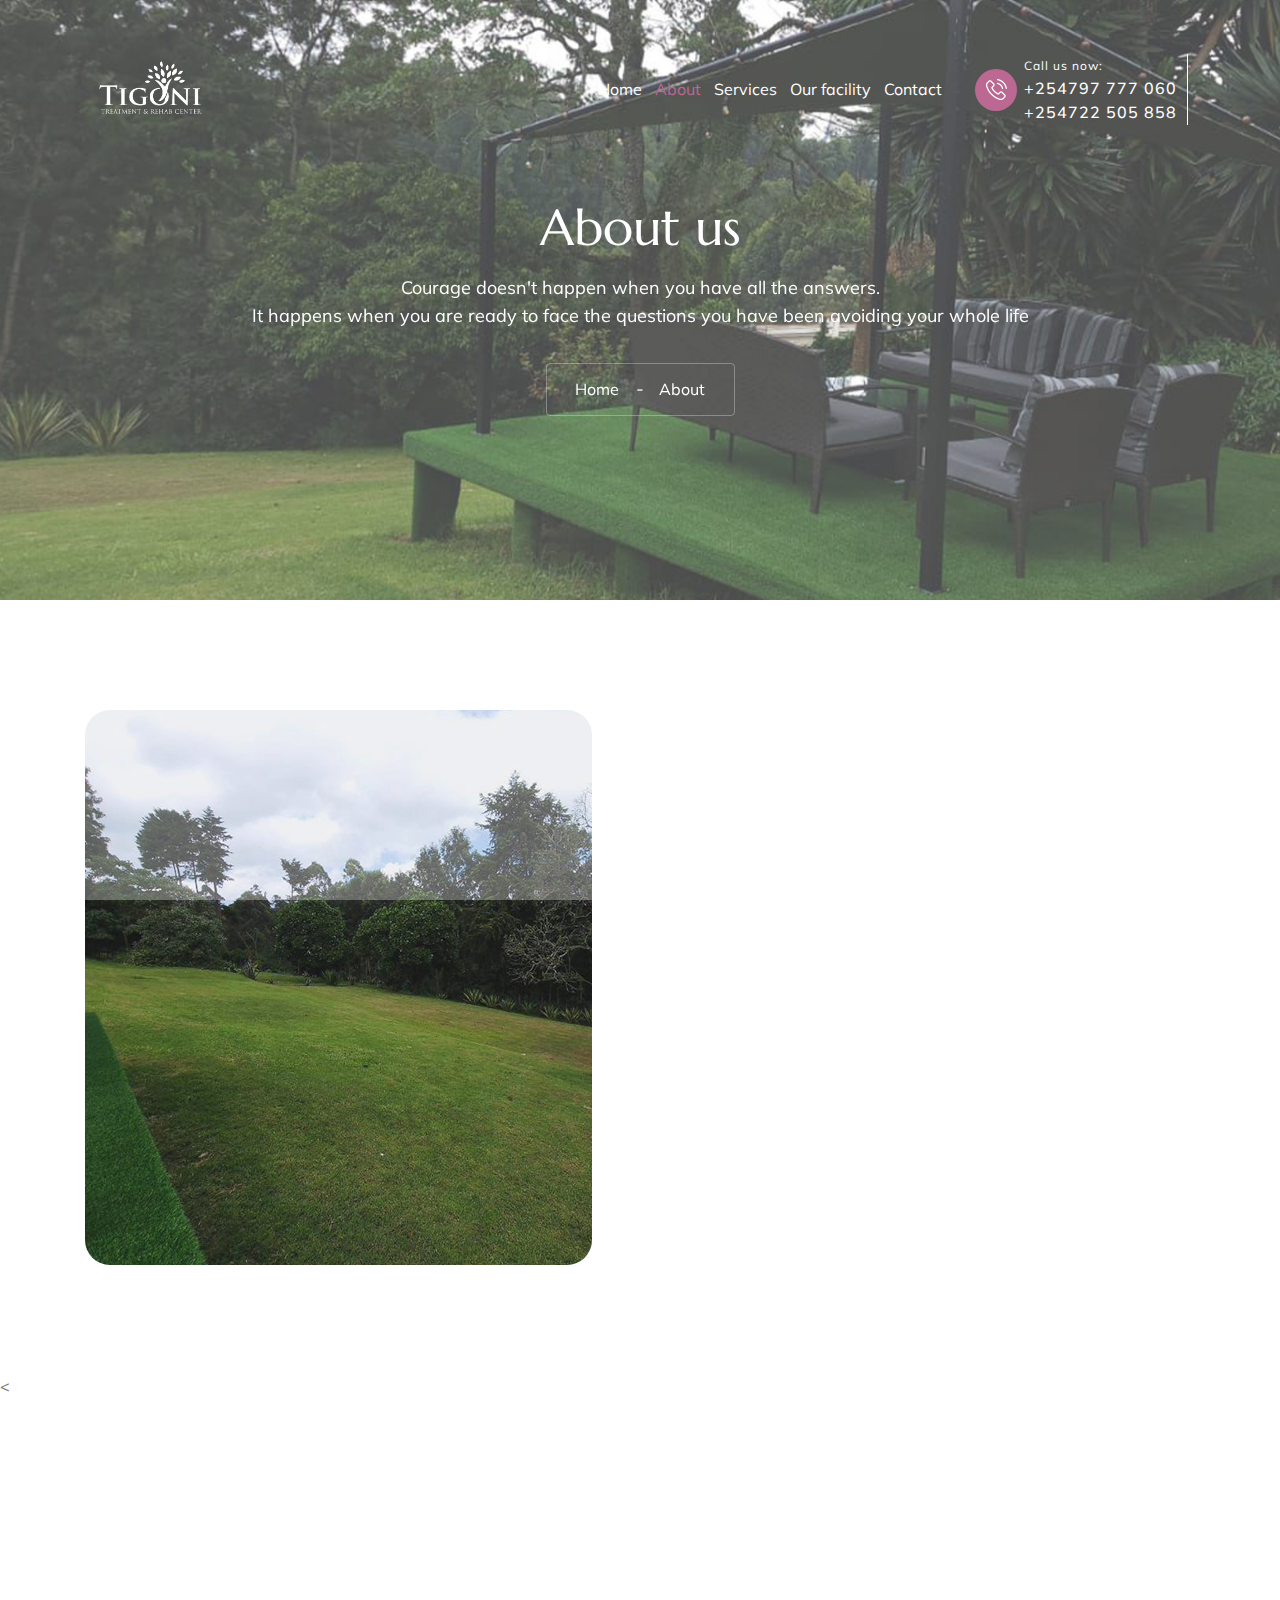
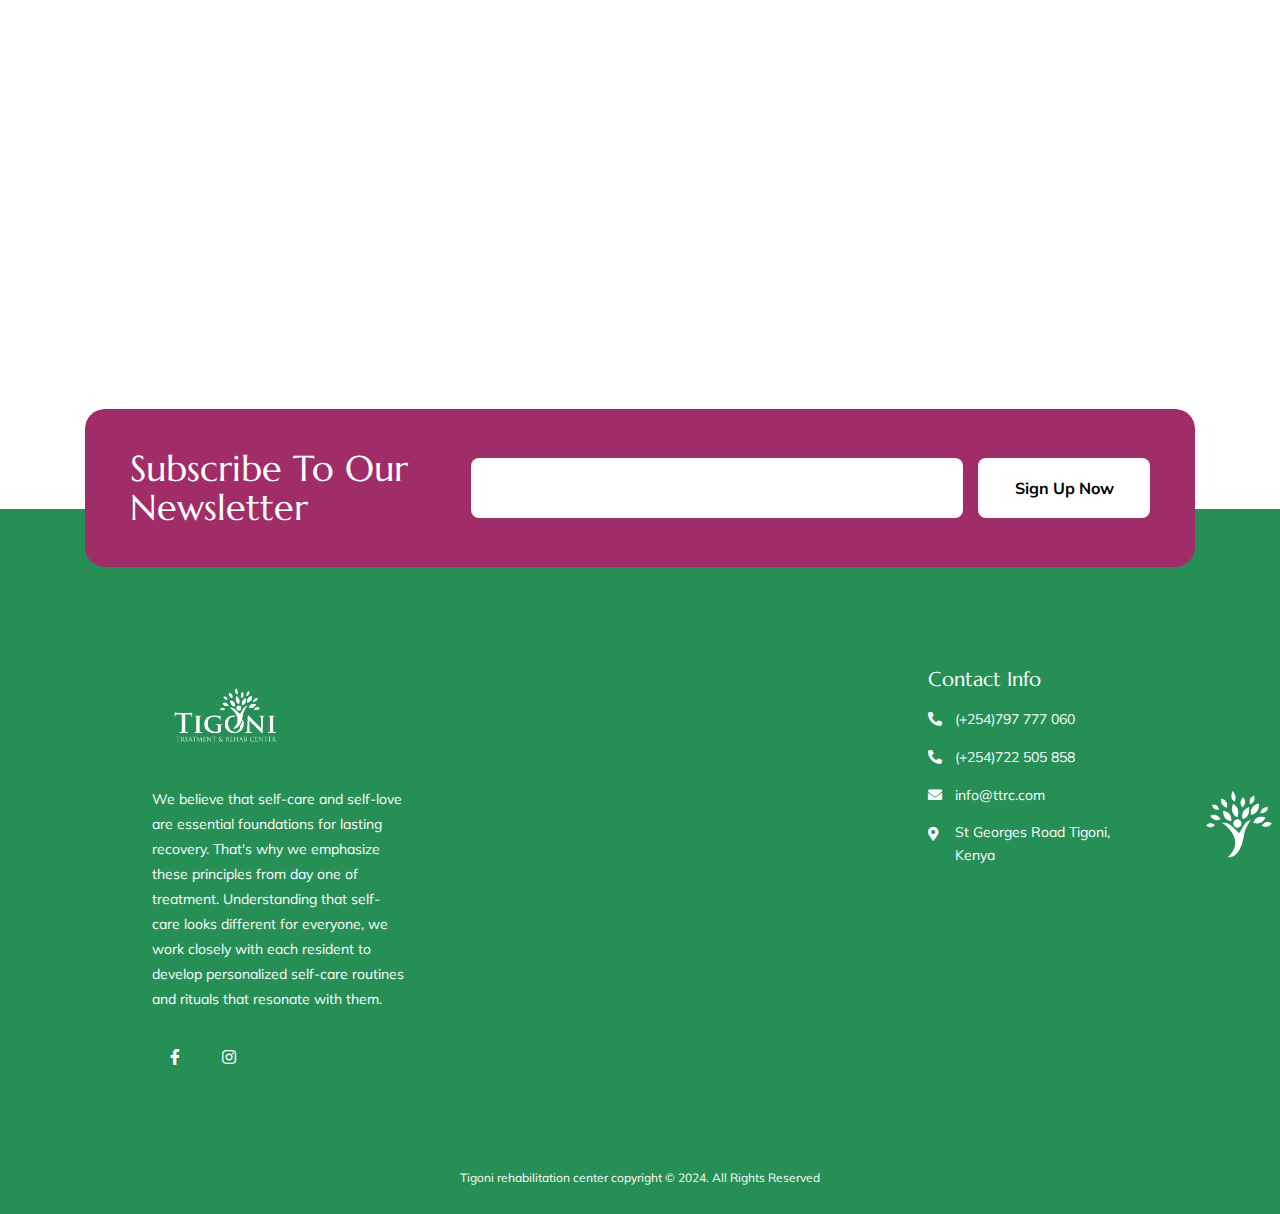
==== commit a35bd29f: "texts updates" ====
--- a/about.html
+++ b/about.html
@@ -38,8 +38,7 @@
             <div></div>
         </div>
     </div>
-    <!-- Preloader -->
-    <!-- HEADER START-->
+
     <div class="header-main-con w-100 float-left">
         <div class="container-fluid">
             <nav class="navbar navbar-expand-lg navbar-light p-0">
@@ -144,11 +143,8 @@
         </div>
     </section>
     <!-- ABOUT SECTION END -->
-    <!-- COUNTER SECTION START -->
-
-    <!-- COUNTER SECTION END -->
-    <!-- TEAM SECTION START -->
-    <!--<section class="team-main-section w-100 float-left padding-top padding-bottom light-bg">
+    < <!-- TEAM SECTION START -->
+        <!--<section class="team-main-section w-100 float-left padding-top padding-bottom light-bg">
         <div class="container">
             <div class="generic-title text-center" data-aos="fade-up" data-aos-duration="700">
                 <span class="small-text">Team Members</span>
@@ -266,105 +262,105 @@
             </div>
         </div>
     </section>-->
-    <!-- TEAM SECTION END -->
-    <!-- CONTACT SECTION START -->
-    <section class="w-100 float-left about-contact-con index3-contact-con contact-con position-relative padding-top padding-bottom">
-        <div class="container">
-            <div class="contact-width-box">
-                <div class="contact-inner-con">
-                    <div class="contact-image-con" data-aos="fade-up" data-aos-duration="700">
-                        <figure class="mb-0">
-                            <img src="assets/images/about-contact-img.jpg" alt="about-contact-img">
-                        </figure>
-                    </div>
-                    <div class="contact-form ">
-                        <span class="sub-txt d-block" data-aos="fade-up" data-aos-duration="700"></span>
-                        <h2 data-aos="fade-up" data-aos-duration="700">Schedule an Appointment</h2>
-                        <p data-aos="fade-up" data-aos-duration="700">
-                        </p>
-                        <form class="form-box" method="post" id="contactpage" action="submit.php">
-                            <ul class="list-unstyled ">
-                                <li data-aos="fade-up" data-aos-duration="700">
-                                    <input type="text" name="fname" id="fname" placeholder="Your Name:">
-                                    <i class="fas fa-user"></i>
-                                </li>
-                                <li data-aos="fade-up" data-aos-duration="700">
-                                    <input type="email" placeholder="Email address:" name="email" id="email">
-                                    <i class="fas fa-envelope"></i>
-                                </li>
-                                <li data-aos="fade-up" data-aos-duration="700">
-                                    <select name="department" id="department">
+        <!-- TEAM SECTION END -->
+        <!-- CONTACT SECTION START -->
+        <section class="w-100 float-left about-contact-con index3-contact-con contact-con position-relative padding-top padding-bottom">
+            <div class="container">
+                <div class="contact-width-box">
+                    <div class="contact-inner-con">
+                        <div class="contact-image-con" data-aos="fade-up" data-aos-duration="700">
+                            <figure class="mb-0">
+                                <img src="assets/images/about-contact-img.jpg" alt="about-contact-img">
+                            </figure>
+                        </div>
+                        <div class="contact-form ">
+                            <span class="sub-txt d-block" data-aos="fade-up" data-aos-duration="700"></span>
+                            <h2 data-aos="fade-up" data-aos-duration="700">Schedule an Appointment</h2>
+                            <p data-aos="fade-up" data-aos-duration="700">
+                            </p>
+                            <form class="form-box" method="post" id="contactpage" action="submit.php">
+                                <ul class="list-unstyled ">
+                                    <li data-aos="fade-up" data-aos-duration="700">
+                                        <input type="text" name="fname" id="fname" placeholder="Your Name:">
+                                        <i class="fas fa-user"></i>
+                                    </li>
+                                    <li data-aos="fade-up" data-aos-duration="700">
+                                        <input type="email" placeholder="Email address:" name="email" id="email">
+                                        <i class="fas fa-envelope"></i>
+                                    </li>
+                                    <li data-aos="fade-up" data-aos-duration="700">
+                                        <select name="department" id="department">
                                         <option value="department">Services</option>
                                         <option value="department1">Consultation/Tour</option>
                                         <option value="department2">Administration</option>
                                         <option value="department3">Counseling</option>
                                     </select>
-                                </li>
-                                <li data-aos="fade-up" data-aos-duration="700">
-                                    <select name="doctor" id="doctor">
+                                    </li>
+                                    <li data-aos="fade-up" data-aos-duration="700">
+                                        <select name="doctor" id="doctor">
                                         <option value="doctor">Time of day</option>
                                         <option value="doctor1">Morning</option>
                                         <option value="doctor2">Afternoon</option>
                                         <option value="doctor3">Evening</option>
                                       </select>
-                                </li>
-                                <li data-aos="fade-up" data-aos-duration="700">
-                                    <input placeholder="Date & Time" type="date" id="date">
-                                </li>
-                                <li data-aos="fade-up" data-aos-duration="700">
-                                    <input type="tel" name="phone" id="phone" placeholder="Phone Number">
-                                    <i class="fas fa-phone-alt"></i>
-                                </li>
-                            </ul>
-                            <div class="submit-btn" data-aos="fade-up" data-aos-duration="700">
-                                <button type="submit" id="submit">
+                                    </li>
+                                    <li data-aos="fade-up" data-aos-duration="700">
+                                        <input placeholder="Date & Time" type="date" id="date">
+                                    </li>
+                                    <li data-aos="fade-up" data-aos-duration="700">
+                                        <input type="tel" name="phone" id="phone" placeholder="Phone Number">
+                                        <i class="fas fa-phone-alt"></i>
+                                    </li>
+                                </ul>
+                                <div class="submit-btn" data-aos="fade-up" data-aos-duration="700">
+                                    <button type="submit" id="submit">
                                     Make an Appointment
                                 </button>
+                                </div>
+                            </form>
+                        </div>
+                    </div>
+                </div>
+            </div>
+        </section>
+        <!-- CONTACT SECTION END -->
+
+        <!-- FOOTER SECTION START -->
+        <section class="footer-main-section w-100 float-left position-relative">
+            <div class="container">
+                <div class="subscribe-con d-flex">
+                    <h4>Subscribe To Our <br> Newsletter
+                    </h4>
+                    <div class="form-sec">
+                        <input type="email" name="email" id="mail" placeholder="Your Email Address:">
+                        <button type="submit" id="submit" class="sign-up-btn">Sign Up Now</button>
+                    </div>
+                </div>
+                <div class="footer-inner-sec">
+                    <div class="footer-boxes">
+                        <div class="footer-logo-con">
+                            <a href="#" id="scrolltothetop">
+                                <figure>
+                                    <img src="assets/images/logo1.png" alt="logo" style="width: 150px; height: auto;">
+                                </figure>
+                            </a>
+                            <p> We believe that self-care and self-love are essential foundations for lasting recovery. That's why we emphasize these principles from day one of treatment. Understanding that self-care looks different for everyone, we work
+                                closely with each resident to develop personalized self-care routines and rituals that resonate with them.
+                            </p>
+                            <div class="social-links">
+                                <ul class="list-unstyled mb-0 d-flex ">
+                                    <li class="d-flex justify-content-center align-items-center"><a href="https://www.facebook.com/p/TTRC-Tigoni-61556489129587/"><i class="fab fa-facebook-f"></i></a>
+                                    </li>
+
+                                    <li class="d-flex justify-content-center align-items-center"><a href="https://www.instagram.com/ttrc_tigoni/"><i
+                                        class="fab fa-instagram"></i></a>
+                                    </li>
+                                </ul>
                             </div>
-                        </form>
-                    </div>
-                </div>
-            </div>
-        </div>
-    </section>
-    <!-- CONTACT SECTION END -->
-
-    <!-- FOOTER SECTION START -->
-    <section class="footer-main-section w-100 float-left position-relative">
-        <div class="container">
-            <div class="subscribe-con d-flex">
-                <h4>Subscribe To Our <br> Newsletter
-                </h4>
-                <div class="form-sec">
-                    <input type="email" name="email" id="mail" placeholder="Your Email Address:">
-                    <button type="submit" id="submit" class="sign-up-btn">Sign Up Now</button>
-                </div>
-            </div>
-            <div class="footer-inner-sec">
-                <div class="footer-boxes">
-                    <div class="footer-logo-con">
-                        <a href="#" id="scrolltothetop">
-                            <figure>
-                                <img src="assets/images/logo1.png" alt="logo" style="width: 150px; height: auto;">
-                            </figure>
-                        </a>
-                        <p> We believe that self-care and self-love are essential foundations for lasting recovery. That's why we emphasize these principles from day one of treatment. Understanding that self-care looks different for everyone, we work closely
-                            with each resident to develop personalized self-care routines and rituals that resonate with them.
-                        </p>
-                        <div class="social-links">
-                            <ul class="list-unstyled mb-0 d-flex ">
-                                <li class="d-flex justify-content-center align-items-center"><a href="https://www.facebook.com/p/TTRC-Tigoni-61556489129587/"><i class="fab fa-facebook-f"></i></a>
-                                </li>
-
-                                <li class="d-flex justify-content-center align-items-center"><a href="https://www.instagram.com/ttrc_tigoni/"><i
-                                        class="fab fa-instagram"></i></a>
-                                </li>
-                            </ul>
-                        </div>
-                    </div>
-                </div>
-                <div class="footer-text-boxes">
-                    <!-- <h4>About Us</h4>
+                        </div>
+                    </div>
+                    <div class="footer-text-boxes">
+                        <!-- <h4>About Us</h4>
                     <ul class="mb-0 list-unstyled">
                         <li class="position-relative"><a href="services.html"><i
                                     class="fas fa-angle-right"></i>Services</a></li>
@@ -375,9 +371,9 @@
                                     class="fas fa-angle-right"></i>Contact us</a>
                         </li>
                     </ul> -->
-                </div>
-                <div class="footer-text-boxes">
-                    <!-- <h4>Our Services</h4>
+                    </div>
+                    <div class="footer-text-boxes">
+                        <!-- <h4>Our Services</h4>
                     <ul class="mb-0 list-unstyled">
                         <li class="position-relative"><a href="services.html"><i class="fas fa-angle-right"></i>Depression
                                 </a>
@@ -394,218 +390,218 @@
                                     class="fas fa-angle-right"></i>Eating Disorder
                                 </a></li>
                     </ul> -->
-                </div>
-                <div class="footer-text-boxes">
-                    <h4>Contact Info</h4>
-                    <ul class="mb-0 list-unstyled">
-                        <li class="position-relative"><a href="tel:+254797777060"><i class="fas fa-phone-alt"></i>(+254)797 777 060
+                    </div>
+                    <div class="footer-text-boxes">
+                        <h4>Contact Info</h4>
+                        <ul class="mb-0 list-unstyled">
+                            <li class="position-relative"><a href="tel:+254797777060"><i class="fas fa-phone-alt"></i>(+254)797 777 060
                         </a></li>
-                        <li class="position-relative"><a href="tel:+254722505858"><i class="fas fa-phone-alt"></i>(+254)722 505 858
+                            <li class="position-relative"><a href="tel:+254722505858"><i class="fas fa-phone-alt"></i>(+254)722 505 858
                         </a></li>
-                        <li class="position-relative"><a href="mailto:info@ttrc.com"><i
+                            <li class="position-relative"><a href="mailto:info@ttrc.com"><i
                             class="fas fa-envelope"></i>info@ttrc.com</a></li>
-                        <li class="position-relative mb-0"><i class="fas fa-map-marker-alt"></i>St Georges Road Tigoni,
-                            <br> Kenya</li>
-                    </ul>
+                            <li class="position-relative mb-0"><i class="fas fa-map-marker-alt"></i>St Georges Road Tigoni,
+                                <br> Kenya</li>
+                        </ul>
+                    </div>
                 </div>
             </div>
+        </section>
+        <div class="copy-rihgt-sec w-100 float-left text-center">
+            <p class="mb-0">Tigoni rehabilitation center copyright © 2024. All Rights Reserved</p>
         </div>
-    </section>
-    <div class="copy-rihgt-sec w-100 float-left text-center">
-        <p class="mb-0">Tigoni rehabilitation center copyright © 2024. All Rights Reserved</p>
-    </div>
-    <a id="button"></a>
-    <!-- FOOTER SECTION END -->
-    <script src="assets/js/jquery.min.js"></script>
-    <script src="assets/js/popper.min.js"></script>
-    <script src="assets/js/bootstrap.min.js"></script>
-    <script src="assets/js/owl.carousel.js"></script>
-    <script src="assets/js/aos.js"></script>
-    <script src="assets/js/jquery.validate.js"></script>
-    <script src="assets/js/contact-form.js"></script>
-    <script src="assets/js/custom.js"></script>
-    <script>
-        $(window).on('load', function() {
-            // Preloader
-            $('.loader').fadeOut();
-            $('.loader-mask').delay(350).fadeOut('slow');
-        });
-    </script>
-    <script>
-        AOS.init();
-    </script>
-    <script>
-        var btn = $('#button');
-
-        $(window).scroll(function() {
-            if ($(window).scrollTop() > 300) {
-                btn.addClass('show');
-            } else {
-                btn.removeClass('show');
-            }
-        });
-        btn.on('click', function(e) {
-            e.preventDefault();
-            $('html, body').animate({
-                scrollTop: 0
-            }, '300');
-        });
-    </script>
-    <script>
-        $('#owl-carouselone').owlCarousel({
-            loop: true,
-            margin: 30,
-            nav: true,
-            responsive: {
-                0: {
-                    items: 1
-                },
-                500: {
-                    items: 2,
-                    margin: 15
-                },
-                600: {
-                    items: 3,
-                    margin: 15
-                },
-                1000: {
-                    items: 3
-                },
-                1400: {
-                    items: 3
-                },
-                1600: {
-                    items: 4
-                }
-            }
-        })
-        $('#owl-carouseltwo').owlCarousel({
-            loop: true,
-            margin: 30,
-            nav: true,
-            responsive: {
-                0: {
-                    items: 1
-                },
-                500: {
-                    items: 2,
-                    margin: 15
-                },
-                600: {
-                    items: 3,
-                    margin: 15
-                },
-                700: {
-                    items: 3,
-                    margin: 15
-                },
-                1000: {
-                    items: 3
-                }
-            }
-        })
-        $('#owl-carouselfour').owlCarousel({
-            loop: true,
-            margin: 30,
-            nav: true,
-            responsive: {
-                0: {
-                    items: 1
-                },
-                500: {
-                    items: 2,
-                    margin: 15
-                },
-                600: {
-                    items: 2,
-                    margin: 15
-                },
-                700: {
-                    items: 2,
-                    margin: 15
-                },
-                1000: {
-                    items: 3
-                }
-            }
-        })
-    </script>
-    <script>
-        AOS.init();
-
-        function lightbox_open() {
-            var lightBoxVideo = document.getElementById("VisaChipCardVideo");
-            //   window.scrollTo(0, 0);
-            document.getElementById('light').style.display = 'block';
-            document.getElementById('fade1').style.display = 'block';
-            lightBoxVideo.play();
-        }
-
-        function lightbox_close() {
-            var lightBoxVideo = document.getElementById("VisaChipCardVideo");
-            document.getElementById('light').style.display = 'none';
-            document.getElementById('fade1').style.display = 'none';
-            lightBoxVideo.pause();
-        }
-    </script>
-    <script>
-        $(document).ready(function() {
-
-            var counters = $(".count");
-            var countersQuantity = counters.length;
-            var counter = [];
-
-            for (i = 0; i < countersQuantity; i++) {
-                counter[i] = parseInt(counters[i].innerHTML);
-            }
-
-            var count = function(start, value, id) {
-                var localStart = start;
-                setInterval(function() {
-                    if (localStart < value) {
-                        localStart++;
-                        counters[id].innerHTML = localStart;
-                    }
-                }, 40);
-            }
-
-            for (j = 0; j < countersQuantity; j++) {
-                count(0, counter[j], j);
-            }
-        });
-
-
-
-        $('.count').each(function() {
-            $(this).prop('Counter', 0).animate({
-                Counter: $(this).text()
-            }, {
-                duration: 3300,
-                easing: 'swing',
-                step: function(now) {
-                    $(this).text(Math.ceil(now));
+        <a id="button"></a>
+        <!-- FOOTER SECTION END -->
+        <script src="assets/js/jquery.min.js"></script>
+        <script src="assets/js/popper.min.js"></script>
+        <script src="assets/js/bootstrap.min.js"></script>
+        <script src="assets/js/owl.carousel.js"></script>
+        <script src="assets/js/aos.js"></script>
+        <script src="assets/js/jquery.validate.js"></script>
+        <script src="assets/js/contact-form.js"></script>
+        <script src="assets/js/custom.js"></script>
+        <script>
+            $(window).on('load', function() {
+                // Preloader
+                $('.loader').fadeOut();
+                $('.loader-mask').delay(350).fadeOut('slow');
+            });
+        </script>
+        <script>
+            AOS.init();
+        </script>
+        <script>
+            var btn = $('#button');
+
+            $(window).scroll(function() {
+                if ($(window).scrollTop() > 300) {
+                    btn.addClass('show');
+                } else {
+                    btn.removeClass('show');
                 }
             });
-        });
-    </script>
-    <script>
-        // Get the link element
-        const link = document.getElementById('scrollToTopLink');
-
-        // Add click event listener to the link
-        link.addEventListener('click', scrollToTop);
-
-        // Function to scroll to the top of the page
-        function scrollToTop(event) {
-            event.preventDefault(); // Prevent default anchor behavior (scrolling to the section)
-
-            // Scroll to the top smoothly
-            window.scrollTo({
-                top: 0,
-                behavior: 'smooth'
+            btn.on('click', function(e) {
+                e.preventDefault();
+                $('html, body').animate({
+                    scrollTop: 0
+                }, '300');
             });
-        }
-    </script>
+        </script>
+        <script>
+            $('#owl-carouselone').owlCarousel({
+                loop: true,
+                margin: 30,
+                nav: true,
+                responsive: {
+                    0: {
+                        items: 1
+                    },
+                    500: {
+                        items: 2,
+                        margin: 15
+                    },
+                    600: {
+                        items: 3,
+                        margin: 15
+                    },
+                    1000: {
+                        items: 3
+                    },
+                    1400: {
+                        items: 3
+                    },
+                    1600: {
+                        items: 4
+                    }
+                }
+            })
+            $('#owl-carouseltwo').owlCarousel({
+                loop: true,
+                margin: 30,
+                nav: true,
+                responsive: {
+                    0: {
+                        items: 1
+                    },
+                    500: {
+                        items: 2,
+                        margin: 15
+                    },
+                    600: {
+                        items: 3,
+                        margin: 15
+                    },
+                    700: {
+                        items: 3,
+                        margin: 15
+                    },
+                    1000: {
+                        items: 3
+                    }
+                }
+            })
+            $('#owl-carouselfour').owlCarousel({
+                loop: true,
+                margin: 30,
+                nav: true,
+                responsive: {
+                    0: {
+                        items: 1
+                    },
+                    500: {
+                        items: 2,
+                        margin: 15
+                    },
+                    600: {
+                        items: 2,
+                        margin: 15
+                    },
+                    700: {
+                        items: 2,
+                        margin: 15
+                    },
+                    1000: {
+                        items: 3
+                    }
+                }
+            })
+        </script>
+        <script>
+            AOS.init();
+
+            function lightbox_open() {
+                var lightBoxVideo = document.getElementById("VisaChipCardVideo");
+                //   window.scrollTo(0, 0);
+                document.getElementById('light').style.display = 'block';
+                document.getElementById('fade1').style.display = 'block';
+                lightBoxVideo.play();
+            }
+
+            function lightbox_close() {
+                var lightBoxVideo = document.getElementById("VisaChipCardVideo");
+                document.getElementById('light').style.display = 'none';
+                document.getElementById('fade1').style.display = 'none';
+                lightBoxVideo.pause();
+            }
+        </script>
+        <script>
+            $(document).ready(function() {
+
+                var counters = $(".count");
+                var countersQuantity = counters.length;
+                var counter = [];
+
+                for (i = 0; i < countersQuantity; i++) {
+                    counter[i] = parseInt(counters[i].innerHTML);
+                }
+
+                var count = function(start, value, id) {
+                    var localStart = start;
+                    setInterval(function() {
+                        if (localStart < value) {
+                            localStart++;
+                            counters[id].innerHTML = localStart;
+                        }
+                    }, 40);
+                }
+
+                for (j = 0; j < countersQuantity; j++) {
+                    count(0, counter[j], j);
+                }
+            });
+
+
+
+            $('.count').each(function() {
+                $(this).prop('Counter', 0).animate({
+                    Counter: $(this).text()
+                }, {
+                    duration: 3300,
+                    easing: 'swing',
+                    step: function(now) {
+                        $(this).text(Math.ceil(now));
+                    }
+                });
+            });
+        </script>
+        <script>
+            // Get the link element
+            const link = document.getElementById('scrollToTopLink');
+
+            // Add click event listener to the link
+            link.addEventListener('click', scrollToTop);
+
+            // Function to scroll to the top of the page
+            function scrollToTop(event) {
+                event.preventDefault(); // Prevent default anchor behavior (scrolling to the section)
+
+                // Scroll to the top smoothly
+                window.scrollTo({
+                    top: 0,
+                    behavior: 'smooth'
+                });
+            }
+        </script>
 </body>
 
 </html>